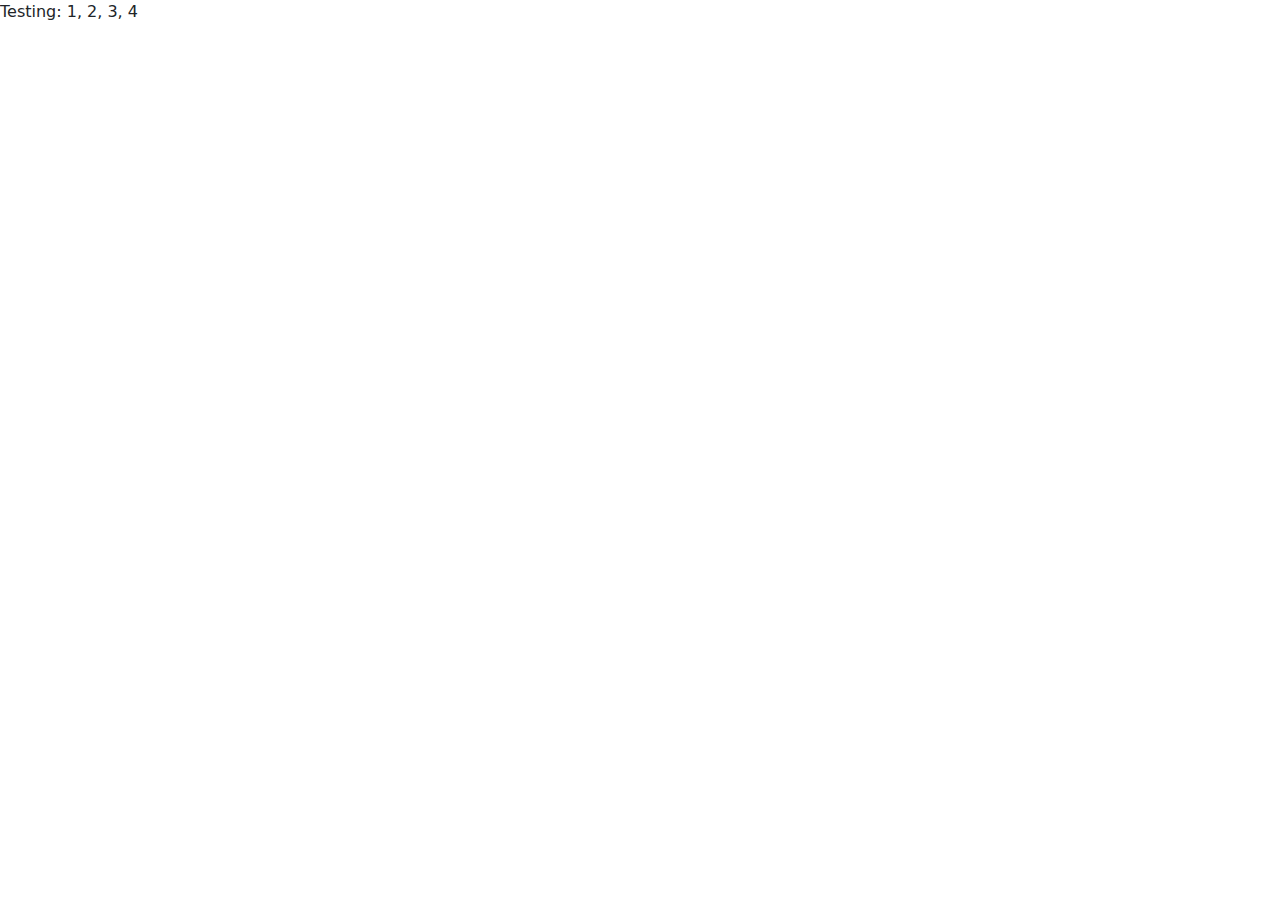
==== docs/index.html @ f737b6c3 "first commit" ====
<!DOCTYPE html>
<html class="no-js" lang="en">
<head>
  <title>Bootstrap 5 Layout</title>
  <meta http-equiv="x-ua-compatible" content="ie=edge">
  <meta name="viewport" content="width=device-width, initial-scale=1.0" />
  <link rel="stylesheet" href="css/styles.css">
</head>

<body>
  <!-- Content starts here -->
  <p>Testing: 1, 2, 3, 4</p>

  <!-- Closing scripts here -->
  <script src="js/bootstrap.bundle.min.js"></script>
</body>
</html>
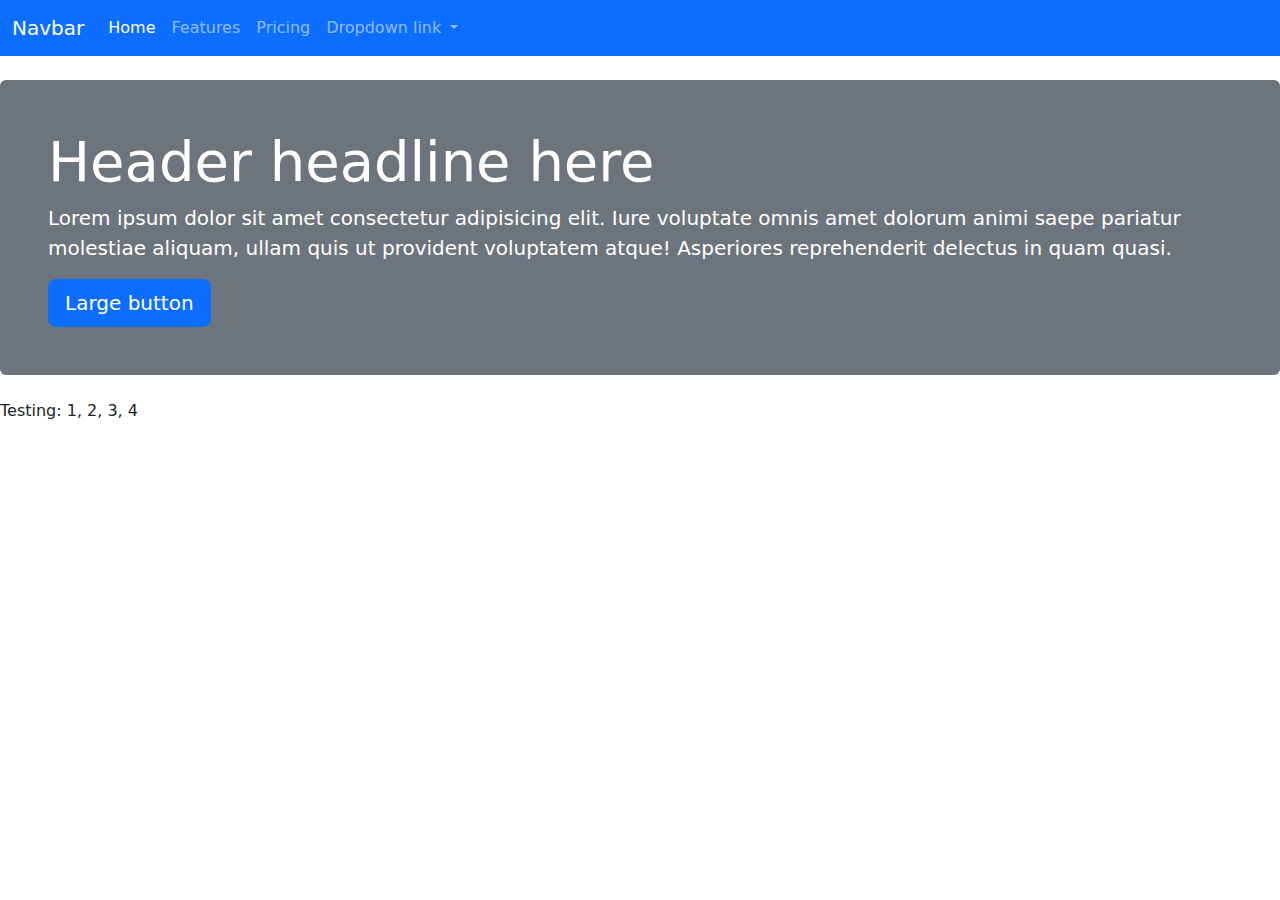
==== commit 50fb1e21: "saving changes" ====
--- a/docs/index.html
+++ b/docs/index.html
@@ -8,6 +8,45 @@
 </head>
 
 <body>
+  <nav class="navbar navbar-expand-lg bg-primary" data-bs-theme="dark">
+    <div class="container-fluid">
+      <a class="navbar-brand" href="#">Navbar</a>
+      <button class="navbar-toggler" type="button" data-bs-toggle="collapse" data-bs-target="#navbarNavDropdown" aria-controls="navbarNavDropdown" aria-expanded="false" aria-label="Toggle navigation">
+        <span class="navbar-toggler-icon"></span>
+      </button>
+      <div class="collapse navbar-collapse" id="navbarNavDropdown">
+        <ul class="navbar-nav">
+          <li class="nav-item">
+            <a class="nav-link active" aria-current="page" href="#">Home</a>
+          </li>
+          <li class="nav-item">
+            <a class="nav-link" href="#">Features</a>
+          </li>
+          <li class="nav-item">
+            <a class="nav-link" href="#">Pricing</a>
+          </li>
+          <li class="nav-item dropdown">
+            <a class="nav-link dropdown-toggle" href="#" role="button" data-bs-toggle="dropdown" aria-expanded="false">
+              Dropdown link
+            </a>
+            <ul class="dropdown-menu">
+              <li><a class="dropdown-item" href="#">Action</a></li>
+              <li><a class="dropdown-item" href="#">Another action</a></li>
+              <li><a class="dropdown-item" href="#">Something else here</a></li>
+            </ul>
+          </li>
+        </ul>
+      </div>
+    </div>
+  </nav>
+
+  <div class="container"></div>
+  <header class="bg-secondary text-white my-4 p-5 rounded">
+    <h1 class="display-4" > Header headline here </h1>
+    <p class="lead"> Lorem ipsum dolor sit amet consectetur adipisicing elit. Iure voluptate omnis amet dolorum animi saepe pariatur molestiae aliquam, ullam quis ut provident voluptatem atque! Asperiores reprehenderit delectus in quam quasi. </p>
+    <button type="button" class="btn btn-primary btn-lg">Large button</button>
+  </header>
+  </div>
   <!-- Content starts here -->
   <p>Testing: 1, 2, 3, 4</p>
 
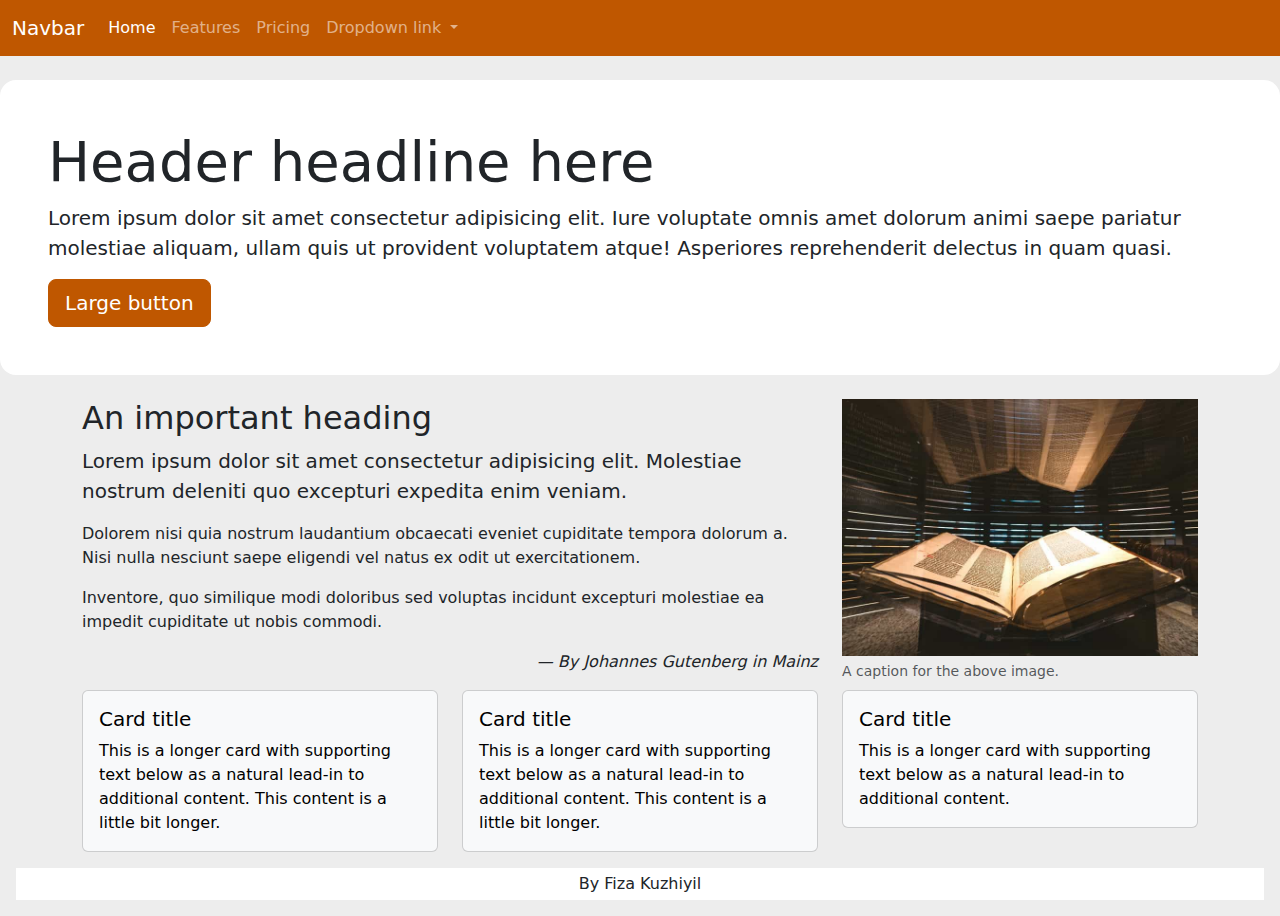
==== commit 04877737: "updating changes" ====
--- a/docs/index.html
+++ b/docs/index.html
@@ -41,15 +41,63 @@
   </nav>
 
   <div class="container"></div>
-  <header class="bg-secondary text-white my-4 p-5 rounded">
+  <header class="bg-white my-4 p-5 rounded-4">
     <h1 class="display-4" > Header headline here </h1>
     <p class="lead"> Lorem ipsum dolor sit amet consectetur adipisicing elit. Iure voluptate omnis amet dolorum animi saepe pariatur molestiae aliquam, ullam quis ut provident voluptatem atque! Asperiores reprehenderit delectus in quam quasi. </p>
     <button type="button" class="btn btn-primary btn-lg">Large button</button>
   </header>
   </div>
   <!-- Content starts here -->
-  <p>Testing: 1, 2, 3, 4</p>
+  <section class="container">
+    <div class="row">
+      <div class="col-md-6 col-lg-8">
+          <h2>An important heading</h2>
+          <p class="lead">Lorem ipsum dolor sit amet consectetur adipisicing elit. Molestiae nostrum deleniti quo excepturi expedita enim veniam.</p>
+          <p>Dolorem nisi quia nostrum laudantium obcaecati eveniet cupiditate tempora dolorum a. Nisi nulla nesciunt saepe eligendi vel natus ex odit ut exercitationem.</p>
+          <p>Inventore, quo similique modi doloribus sed voluptas incidunt excepturi molestiae ea impedit cupiditate ut nobis commodi.</p>
+          <p class="tagline" > — By Johannes Gutenberg in Mainz</p>
+      </div>
+      <div class="col-md-6 col-lg-4">
+        <figure class="figure-img">
+          <img src="img/gutenberg.jpeg" class="figure-img img-fluid" alt="Guetenberg Bible">
+          <figcaption class="figure-caption">A caption for the above image.</figcaption>
+        </figure>
+      </div>
+    </div>
+  </section>
+<div class="container">
+  <div class="row row-cols-1 row-cols-md-3 g-4">
+    <div class="col">
+      <div class="card text-bg-light">
+        <div class="card-body">
+          <h5 class="card-title">Card title</h5>
+          <p class="card-text">This is a longer card with supporting text below as a natural lead-in to additional content. This content is a little bit longer.</p>
+        </div>
+      </div>
+    </div>
+    <div class="col">
+      <div class="card text-bg-light">
+        <div class="card-body">
+          <h5 class="card-title">Card title</h5>
+          <p class="card-text">This is a longer card with supporting text below as a natural lead-in to additional content. This content is a little bit longer.</p>
+        </div>
+      </div>
+    </div>
+    <div class="col">
+      <div class="card text-bg-light">
+        <div class="card-body">
+          <h5 class="card-title">Card title</h5>
+          <p class="card-text">This is a longer card with supporting text below as a natural lead-in to additional content.</p>
+        </div>
+      </div>
+    </div>
+  </div>
+</div>
 
+  <footer>
+    <p class="text-center bg-white m-3 p-1">By Fiza Kuzhiyil</p>
+  </footer>
+  
   <!-- Closing scripts here -->
   <script src="js/bootstrap.bundle.min.js"></script>
 </body>
--- a/docs/css/styles.css
+++ b/docs/css/styles.css
@@ -3,5 +3,5 @@
  * Bootstrap  v5.3.2 (https://getbootstrap.com/)
  * Copyright 2011-2023 The Bootstrap Authors
  * Licensed under MIT (https://github.com/twbs/bootstrap/blob/main/LICENSE)
- */:root,[data-bs-theme=light]{--bs-blue:#0d6efd;--bs-indigo:#6610f2;--bs-purple:#6f42c1;--bs-pink:#d63384;--bs-red:#dc3545;--bs-orange:#fd7e14;--bs-yellow:#ffc107;--bs-green:#198754;--bs-teal:#20c997;--bs-cyan:#0dcaf0;--bs-black:#000;--bs-white:#fff;--bs-gray:#6c757d;--bs-gray-dark:#343a40;--bs-gray-100:#f8f9fa;--bs-gray-200:#e9ecef;--bs-gray-300:#dee2e6;--bs-gray-400:#ced4da;--bs-gray-500:#adb5bd;--bs-gray-600:#6c757d;--bs-gray-700:#495057;--bs-gray-800:#343a40;--bs-gray-900:#212529;--bs-primary:#0d6efd;--bs-secondary:#6c757d;--bs-success:#198754;--bs-info:#0dcaf0;--bs-warning:#ffc107;--bs-danger:#dc3545;--bs-light:#f8f9fa;--bs-dark:#212529;--bs-primary-rgb:13,110,253;--bs-secondary-rgb:108,117,125;--bs-success-rgb:25,135,84;--bs-info-rgb:13,202,240;--bs-warning-rgb:255,193,7;--bs-danger-rgb:220,53,69;--bs-light-rgb:248,249,250;--bs-dark-rgb:33,37,41;--bs-primary-text-emphasis:#052c65;--bs-secondary-text-emphasis:#2b2f32;--bs-success-text-emphasis:#0a3622;--bs-info-text-emphasis:#055160;--bs-warning-text-emphasis:#664d03;--bs-danger-text-emphasis:#58151c;--bs-light-text-emphasis:#495057;--bs-dark-text-emphasis:#495057;--bs-primary-bg-subtle:#cfe2ff;--bs-secondary-bg-subtle:#e2e3e5;--bs-success-bg-subtle:#d1e7dd;--bs-info-bg-subtle:#cff4fc;--bs-warning-bg-subtle:#fff3cd;--bs-danger-bg-subtle:#f8d7da;--bs-light-bg-subtle:#fcfcfd;--bs-dark-bg-subtle:#ced4da;--bs-primary-border-subtle:#9ec5fe;--bs-secondary-border-subtle:#c4c8cb;--bs-success-border-subtle:#a3cfbb;--bs-info-border-subtle:#9eeaf9;--bs-warning-border-subtle:#ffe69c;--bs-danger-border-subtle:#f1aeb5;--bs-light-border-subtle:#e9ecef;--bs-dark-border-subtle:#adb5bd;--bs-white-rgb:255,255,255;--bs-black-rgb:0,0,0;--bs-font-sans-serif:system-ui,-apple-system,"Segoe UI",Roboto,"Helvetica Neue","Noto Sans","Liberation Sans",Arial,sans-serif,"Apple Color Emoji","Segoe UI Emoji","Segoe UI Symbol","Noto Color Emoji";--bs-font-monospace:SFMono-Regular,Menlo,Monaco,Consolas,"Liberation Mono","Courier New",monospace;--bs-gradient:linear-gradient(180deg,hsla(0,0%,100%,.15),hsla(0,0%,100%,0));--bs-body-font-family:var(--bs-font-sans-serif);--bs-body-font-size:1rem;--bs-body-font-weight:400;--bs-body-line-height:1.5;--bs-body-color:#212529;--bs-body-color-rgb:33,37,41;--bs-body-bg:#fff;--bs-body-bg-rgb:255,255,255;--bs-emphasis-color:#000;--bs-emphasis-color-rgb:0,0,0;--bs-secondary-color:rgba(33,37,41,.75);--bs-secondary-color-rgb:33,37,41;--bs-secondary-bg:#e9ecef;--bs-secondary-bg-rgb:233,236,239;--bs-tertiary-color:rgba(33,37,41,.5);--bs-tertiary-color-rgb:33,37,41;--bs-tertiary-bg:#f8f9fa;--bs-tertiary-bg-rgb:248,249,250;--bs-heading-color:inherit;--bs-link-color:#0d6efd;--bs-link-color-rgb:13,110,253;--bs-link-decoration:underline;--bs-link-hover-color:#0a58ca;--bs-link-hover-color-rgb:10,88,202;--bs-code-color:#d63384;--bs-highlight-color:#212529;--bs-highlight-bg:#fff3cd;--bs-border-width:1px;--bs-border-style:solid;--bs-border-color:#dee2e6;--bs-border-color-translucent:rgba(0,0,0,.175);--bs-border-radius:0.375rem;--bs-border-radius-sm:0.25rem;--bs-border-radius-lg:0.5rem;--bs-border-radius-xl:1rem;--bs-border-radius-xxl:2rem;--bs-border-radius-2xl:var(--bs-border-radius-xxl);--bs-border-radius-pill:50rem;--bs-box-shadow:0 0.5rem 1rem rgba(0,0,0,.15);--bs-box-shadow-sm:0 0.125rem 0.25rem rgba(0,0,0,.075);--bs-box-shadow-lg:0 1rem 3rem rgba(0,0,0,.175);--bs-box-shadow-inset:inset 0 1px 2px rgba(0,0,0,.075);--bs-focus-ring-width:0.25rem;--bs-focus-ring-opacity:0.25;--bs-focus-ring-color:rgba(13,110,253,.25);--bs-form-valid-color:#198754;--bs-form-valid-border-color:#198754;--bs-form-invalid-color:#dc3545;--bs-form-invalid-border-color:#dc3545}[data-bs-theme=dark]{--bs-body-color:#dee2e6;--bs-body-color-rgb:222,226,230;--bs-body-bg:#212529;--bs-body-bg-rgb:33,37,41;--bs-emphasis-color:#fff;--bs-emphasis-color-rgb:255,255,255;--bs-secondary-color:rgba(222,226,230,.75);--bs-secondary-color-rgb:222,226,230;--bs-secondary-bg:#343a40;--bs-secondary-bg-rgb:52,58,64;--bs-tertiary-color:rgba(222,226,230,.5);--bs-tertiary-color-rgb:222,226,230;--bs-tertiary-bg:#2b3035;--bs-tertiary-bg-rgb:43,48,53;--bs-primary-text-emphasis:#6ea8fe;--bs-secondary-text-emphasis:#a7acb1;--bs-success-text-emphasis:#75b798;--bs-info-text-emphasis:#6edff6;--bs-warning-text-emphasis:#ffda6a;--bs-danger-text-emphasis:#ea868f;--bs-light-text-emphasis:#f8f9fa;--bs-dark-text-emphasis:#dee2e6;--bs-primary-bg-subtle:#031633;--bs-secondary-bg-subtle:#161719;--bs-success-bg-subtle:#051b11;--bs-info-bg-subtle:#032830;--bs-warning-bg-subtle:#332701;--bs-danger-bg-subtle:#2c0b0e;--bs-light-bg-subtle:#343a40;--bs-dark-bg-subtle:#1a1d20;--bs-primary-border-subtle:#084298;--bs-secondary-border-subtle:#41464b;--bs-success-border-subtle:#0f5132;--bs-info-border-subtle:#087990;--bs-warning-border-subtle:#997404;--bs-danger-border-subtle:#842029;--bs-light-border-subtle:#495057;--bs-dark-border-subtle:#343a40;--bs-heading-color:inherit;--bs-link-color:#6ea8fe;--bs-link-hover-color:#8bb9fe;--bs-link-color-rgb:110,168,254;--bs-link-hover-color-rgb:139,185,254;--bs-code-color:#e685b5;--bs-highlight-color:#dee2e6;--bs-highlight-bg:#664d03;--bs-border-color:#495057;--bs-border-color-translucent:hsla(0,0%,100%,.15);--bs-form-valid-color:#75b798;--bs-form-valid-border-color:#75b798;--bs-form-invalid-color:#ea868f;--bs-form-invalid-border-color:#ea868f;color-scheme:dark}*,:after,:before{box-sizing:border-box}@media (prefers-reduced-motion:no-preference){:root{scroll-behavior:smooth}}body{-webkit-text-size-adjust:100%;-webkit-tap-highlight-color:rgba(0,0,0,0);background-color:var(--bs-body-bg);color:var(--bs-body-color);font-family:var(--bs-body-font-family);font-size:var(--bs-body-font-size);font-weight:var(--bs-body-font-weight);line-height:var(--bs-body-line-height);margin:0;text-align:var(--bs-body-text-align)}hr{border:0;border-top:var(--bs-border-width) solid;color:inherit;margin:1rem 0;opacity:.25}.h1,.h2,.h3,.h4,.h5,.h6,h1,h2,h3,h4,h5,h6{color:var(--bs-heading-color);font-weight:500;line-height:1.2;margin-bottom:.5rem;margin-top:0}.h1,h1{font-size:calc(1.375rem + 1.5vw)}@media (min-width:1200px){.h1,h1{font-size:2.5rem}}.h2,h2{font-size:calc(1.325rem + .9vw)}@media (min-width:1200px){.h2,h2{font-size:2rem}}.h3,h3{font-size:calc(1.3rem + .6vw)}@media (min-width:1200px){.h3,h3{font-size:1.75rem}}.h4,h4{font-size:calc(1.275rem + .3vw)}@media (min-width:1200px){.h4,h4{font-size:1.5rem}}.h5,h5{font-size:1.25rem}.h6,h6{font-size:1rem}p{margin-bottom:1rem;margin-top:0}abbr[title]{cursor:help;-webkit-text-decoration:underline dotted;-moz-text-decoration:underline dotted;text-decoration:underline dotted;-webkit-text-decoration-skip-ink:none;text-decoration-skip-ink:none}address{font-style:normal;line-height:inherit;margin-bottom:1rem}ol,ul{padding-left:2rem}dl,ol,ul{margin-bottom:1rem;margin-top:0}ol ol,ol ul,ul ol,ul ul{margin-bottom:0}dt{font-weight:700}dd{margin-bottom:.5rem;margin-left:0}blockquote{margin:0 0 1rem}b,strong{font-weight:bolder}.small,small{font-size:.875em}.mark,mark{background-color:var(--bs-highlight-bg);color:var(--bs-highlight-color);padding:.1875em}sub,sup{font-size:.75em;line-height:0;position:relative;vertical-align:baseline}sub{bottom:-.25em}sup{top:-.5em}a{color:rgba(var(--bs-link-color-rgb),var(--bs-link-opacity,1));text-decoration:underline}a:hover{--bs-link-color-rgb:var(--bs-link-hover-color-rgb)}a:not([href]):not([class]),a:not([href]):not([class]):hover{color:inherit;text-decoration:none}code,kbd,pre,samp{font-family:var(--bs-font-monospace);font-size:1em}pre{display:block;font-size:.875em;margin-bottom:1rem;margin-top:0;overflow:auto}pre code{color:inherit;font-size:inherit;word-break:normal}code{word-wrap:break-word;color:var(--bs-code-color);font-size:.875em}a>code{color:inherit}kbd{background-color:var(--bs-body-color);border-radius:.25rem;color:var(--bs-body-bg);font-size:.875em;padding:.1875rem .375rem}kbd kbd{font-size:1em;padding:0}figure{margin:0 0 1rem}img,svg{vertical-align:middle}table{border-collapse:collapse;caption-side:bottom}caption{color:var(--bs-secondary-color);padding-bottom:.5rem;padding-top:.5rem;text-align:left}th{text-align:inherit;text-align:-webkit-match-parent}tbody,td,tfoot,th,thead,tr{border:0 solid;border-color:inherit}label{display:inline-block}button{border-radius:0}button:focus:not(:focus-visible){outline:0}button,input,optgroup,select,textarea{font-family:inherit;font-size:inherit;line-height:inherit;margin:0}button,select{text-transform:none}[role=button]{cursor:pointer}select{word-wrap:normal}select:disabled{opacity:1}[list]:not([type=date]):not([type=datetime-local]):not([type=month]):not([type=week]):not([type=time])::-webkit-calendar-picker-indicator{display:none!important}[type=button],[type=reset],[type=submit],button{-webkit-appearance:button}[type=button]:not(:disabled),[type=reset]:not(:disabled),[type=submit]:not(:disabled),button:not(:disabled){cursor:pointer}::-moz-focus-inner{border-style:none;padding:0}textarea{resize:vertical}fieldset{border:0;margin:0;min-width:0;padding:0}legend{float:left;font-size:calc(1.275rem + .3vw);line-height:inherit;margin-bottom:.5rem;padding:0;width:100%}@media (min-width:1200px){legend{font-size:1.5rem}}legend+*{clear:left}::-webkit-datetime-edit-day-field,::-webkit-datetime-edit-fields-wrapper,::-webkit-datetime-edit-hour-field,::-webkit-datetime-edit-minute,::-webkit-datetime-edit-month-field,::-webkit-datetime-edit-text,::-webkit-datetime-edit-year-field{padding:0}::-webkit-inner-spin-button{height:auto}[type=search]{-webkit-appearance:textfield;outline-offset:-2px}::-webkit-search-decoration{-webkit-appearance:none}::-webkit-color-swatch-wrapper{padding:0}::-webkit-file-upload-button{-webkit-appearance:button;font:inherit}::file-selector-button{-webkit-appearance:button;font:inherit}output{display:inline-block}iframe{border:0}summary{cursor:pointer;display:list-item}progress{vertical-align:baseline}[hidden]{display:none!important}.lead{font-size:1.25rem;font-weight:300}.display-1{font-size:calc(1.625rem + 4.5vw);font-weight:300;line-height:1.2}@media (min-width:1200px){.display-1{font-size:5rem}}.display-2{font-size:calc(1.575rem + 3.9vw);font-weight:300;line-height:1.2}@media (min-width:1200px){.display-2{font-size:4.5rem}}.display-3{font-size:calc(1.525rem + 3.3vw);font-weight:300;line-height:1.2}@media (min-width:1200px){.display-3{font-size:4rem}}.display-4{font-size:calc(1.475rem + 2.7vw);font-weight:300;line-height:1.2}@media (min-width:1200px){.display-4{font-size:3.5rem}}.display-5{font-size:calc(1.425rem + 2.1vw);font-weight:300;line-height:1.2}@media (min-width:1200px){.display-5{font-size:3rem}}.display-6{font-size:calc(1.375rem + 1.5vw);font-weight:300;line-height:1.2}@media (min-width:1200px){.display-6{font-size:2.5rem}}.list-inline,.list-unstyled{list-style:none;padding-left:0}.list-inline-item{display:inline-block}.list-inline-item:not(:last-child){margin-right:.5rem}.initialism{font-size:.875em;text-transform:uppercase}.blockquote{font-size:1.25rem;margin-bottom:1rem}.blockquote>:last-child{margin-bottom:0}.blockquote-footer{color:#6c757d;font-size:.875em;margin-bottom:1rem;margin-top:-1rem}.blockquote-footer:before{content:"— "}.img-fluid,.img-thumbnail{height:auto;max-width:100%}.img-thumbnail{background-color:var(--bs-body-bg);border:var(--bs-border-width) solid var(--bs-border-color);border-radius:var(--bs-border-radius);padding:.25rem}.figure{display:inline-block}.figure-img{line-height:1;margin-bottom:.5rem}.figure-caption{color:var(--bs-secondary-color);font-size:.875em}.container,.container-fluid,.container-lg,.container-md,.container-sm,.container-xl,.container-xxl{--bs-gutter-x:1.5rem;--bs-gutter-y:0;margin-left:auto;margin-right:auto;padding-left:calc(var(--bs-gutter-x)*.5);padding-right:calc(var(--bs-gutter-x)*.5);width:100%}@media (min-width:576px){.container,.container-sm{max-width:540px}}@media (min-width:768px){.container,.container-md,.container-sm{max-width:720px}}@media (min-width:992px){.container,.container-lg,.container-md,.container-sm{max-width:960px}}@media (min-width:1200px){.container,.container-lg,.container-md,.container-sm,.container-xl{max-width:1140px}}@media (min-width:1400px){.container,.container-lg,.container-md,.container-sm,.container-xl,.container-xxl{max-width:1320px}}:root{--bs-breakpoint-xs:0;--bs-breakpoint-sm:576px;--bs-breakpoint-md:768px;--bs-breakpoint-lg:992px;--bs-breakpoint-xl:1200px;--bs-breakpoint-xxl:1400px}.row{--bs-gutter-x:1.5rem;--bs-gutter-y:0;display:-webkit-flex;display:-ms-flexbox;display:flex;-webkit-flex-wrap:wrap;-ms-flex-wrap:wrap;flex-wrap:wrap;margin-left:calc(var(--bs-gutter-x)*-.5);margin-right:calc(var(--bs-gutter-x)*-.5);margin-top:calc(var(--bs-gutter-y)*-1)}.row>*{-ms-flex-negative:0;-webkit-flex-shrink:0;flex-shrink:0;margin-top:var(--bs-gutter-y);max-width:100%;padding-left:calc(var(--bs-gutter-x)*.5);padding-right:calc(var(--bs-gutter-x)*.5);width:100%}.col{-webkit-flex:1 0 0%;-ms-flex:1 0 0%;flex:1 0 0%}.row-cols-auto>*{width:auto}.row-cols-1>*,.row-cols-auto>*{-webkit-flex:0 0 auto;-ms-flex:0 0 auto;flex:0 0 auto}.row-cols-1>*{width:100%}.row-cols-2>*{width:50%}.row-cols-2>*,.row-cols-3>*{-webkit-flex:0 0 auto;-ms-flex:0 0 auto;flex:0 0 auto}.row-cols-3>*{width:33.33333333%}.row-cols-4>*{width:25%}.row-cols-4>*,.row-cols-5>*{-webkit-flex:0 0 auto;-ms-flex:0 0 auto;flex:0 0 auto}.row-cols-5>*{width:20%}.row-cols-6>*{width:16.66666667%}.col-auto,.row-cols-6>*{-webkit-flex:0 0 auto;-ms-flex:0 0 auto;flex:0 0 auto}.col-auto{width:auto}.col-1{width:8.33333333%}.col-1,.col-2{-webkit-flex:0 0 auto;-ms-flex:0 0 auto;flex:0 0 auto}.col-2{width:16.66666667%}.col-3{width:25%}.col-3,.col-4{-webkit-flex:0 0 auto;-ms-flex:0 0 auto;flex:0 0 auto}.col-4{width:33.33333333%}.col-5{width:41.66666667%}.col-5,.col-6{-webkit-flex:0 0 auto;-ms-flex:0 0 auto;flex:0 0 auto}.col-6{width:50%}.col-7{width:58.33333333%}.col-7,.col-8{-webkit-flex:0 0 auto;-ms-flex:0 0 auto;flex:0 0 auto}.col-8{width:66.66666667%}.col-9{width:75%}.col-10,.col-9{-webkit-flex:0 0 auto;-ms-flex:0 0 auto;flex:0 0 auto}.col-10{width:83.33333333%}.col-11{width:91.66666667%}.col-11,.col-12{-webkit-flex:0 0 auto;-ms-flex:0 0 auto;flex:0 0 auto}.col-12{width:100%}.offset-1{margin-left:8.33333333%}.offset-2{margin-left:16.66666667%}.offset-3{margin-left:25%}.offset-4{margin-left:33.33333333%}.offset-5{margin-left:41.66666667%}.offset-6{margin-left:50%}.offset-7{margin-left:58.33333333%}.offset-8{margin-left:66.66666667%}.offset-9{margin-left:75%}.offset-10{margin-left:83.33333333%}.offset-11{margin-left:91.66666667%}.g-0,.gx-0{--bs-gutter-x:0}.g-0,.gy-0{--bs-gutter-y:0}.g-1,.gx-1{--bs-gutter-x:0.25rem}.g-1,.gy-1{--bs-gutter-y:0.25rem}.g-2,.gx-2{--bs-gutter-x:0.5rem}.g-2,.gy-2{--bs-gutter-y:0.5rem}.g-3,.gx-3{--bs-gutter-x:1rem}.g-3,.gy-3{--bs-gutter-y:1rem}.g-4,.gx-4{--bs-gutter-x:1.5rem}.g-4,.gy-4{--bs-gutter-y:1.5rem}.g-5,.gx-5{--bs-gutter-x:3rem}.g-5,.gy-5{--bs-gutter-y:3rem}@media (min-width:576px){.col-sm{-webkit-flex:1 0 0%;-ms-flex:1 0 0%;flex:1 0 0%}.row-cols-sm-auto>*{width:auto}.row-cols-sm-1>*,.row-cols-sm-auto>*{-webkit-flex:0 0 auto;-ms-flex:0 0 auto;flex:0 0 auto}.row-cols-sm-1>*{width:100%}.row-cols-sm-2>*{width:50%}.row-cols-sm-2>*,.row-cols-sm-3>*{-webkit-flex:0 0 auto;-ms-flex:0 0 auto;flex:0 0 auto}.row-cols-sm-3>*{width:33.33333333%}.row-cols-sm-4>*{width:25%}.row-cols-sm-4>*,.row-cols-sm-5>*{-webkit-flex:0 0 auto;-ms-flex:0 0 auto;flex:0 0 auto}.row-cols-sm-5>*{width:20%}.row-cols-sm-6>*{width:16.66666667%}.col-sm-auto,.row-cols-sm-6>*{-webkit-flex:0 0 auto;-ms-flex:0 0 auto;flex:0 0 auto}.col-sm-auto{width:auto}.col-sm-1{width:8.33333333%}.col-sm-1,.col-sm-2{-webkit-flex:0 0 auto;-ms-flex:0 0 auto;flex:0 0 auto}.col-sm-2{width:16.66666667%}.col-sm-3{width:25%}.col-sm-3,.col-sm-4{-webkit-flex:0 0 auto;-ms-flex:0 0 auto;flex:0 0 auto}.col-sm-4{width:33.33333333%}.col-sm-5{width:41.66666667%}.col-sm-5,.col-sm-6{-webkit-flex:0 0 auto;-ms-flex:0 0 auto;flex:0 0 auto}.col-sm-6{width:50%}.col-sm-7{width:58.33333333%}.col-sm-7,.col-sm-8{-webkit-flex:0 0 auto;-ms-flex:0 0 auto;flex:0 0 auto}.col-sm-8{width:66.66666667%}.col-sm-9{width:75%}.col-sm-10,.col-sm-9{-webkit-flex:0 0 auto;-ms-flex:0 0 auto;flex:0 0 auto}.col-sm-10{width:83.33333333%}.col-sm-11{width:91.66666667%}.col-sm-11,.col-sm-12{-webkit-flex:0 0 auto;-ms-flex:0 0 auto;flex:0 0 auto}.col-sm-12{width:100%}.offset-sm-0{margin-left:0}.offset-sm-1{margin-left:8.33333333%}.offset-sm-2{margin-left:16.66666667%}.offset-sm-3{margin-left:25%}.offset-sm-4{margin-left:33.33333333%}.offset-sm-5{margin-left:41.66666667%}.offset-sm-6{margin-left:50%}.offset-sm-7{margin-left:58.33333333%}.offset-sm-8{margin-left:66.66666667%}.offset-sm-9{margin-left:75%}.offset-sm-10{margin-left:83.33333333%}.offset-sm-11{margin-left:91.66666667%}.g-sm-0,.gx-sm-0{--bs-gutter-x:0}.g-sm-0,.gy-sm-0{--bs-gutter-y:0}.g-sm-1,.gx-sm-1{--bs-gutter-x:0.25rem}.g-sm-1,.gy-sm-1{--bs-gutter-y:0.25rem}.g-sm-2,.gx-sm-2{--bs-gutter-x:0.5rem}.g-sm-2,.gy-sm-2{--bs-gutter-y:0.5rem}.g-sm-3,.gx-sm-3{--bs-gutter-x:1rem}.g-sm-3,.gy-sm-3{--bs-gutter-y:1rem}.g-sm-4,.gx-sm-4{--bs-gutter-x:1.5rem}.g-sm-4,.gy-sm-4{--bs-gutter-y:1.5rem}.g-sm-5,.gx-sm-5{--bs-gutter-x:3rem}.g-sm-5,.gy-sm-5{--bs-gutter-y:3rem}}@media (min-width:768px){.col-md{-webkit-flex:1 0 0%;-ms-flex:1 0 0%;flex:1 0 0%}.row-cols-md-auto>*{width:auto}.row-cols-md-1>*,.row-cols-md-auto>*{-webkit-flex:0 0 auto;-ms-flex:0 0 auto;flex:0 0 auto}.row-cols-md-1>*{width:100%}.row-cols-md-2>*{width:50%}.row-cols-md-2>*,.row-cols-md-3>*{-webkit-flex:0 0 auto;-ms-flex:0 0 auto;flex:0 0 auto}.row-cols-md-3>*{width:33.33333333%}.row-cols-md-4>*{width:25%}.row-cols-md-4>*,.row-cols-md-5>*{-webkit-flex:0 0 auto;-ms-flex:0 0 auto;flex:0 0 auto}.row-cols-md-5>*{width:20%}.row-cols-md-6>*{width:16.66666667%}.col-md-auto,.row-cols-md-6>*{-webkit-flex:0 0 auto;-ms-flex:0 0 auto;flex:0 0 auto}.col-md-auto{width:auto}.col-md-1{width:8.33333333%}.col-md-1,.col-md-2{-webkit-flex:0 0 auto;-ms-flex:0 0 auto;flex:0 0 auto}.col-md-2{width:16.66666667%}.col-md-3{width:25%}.col-md-3,.col-md-4{-webkit-flex:0 0 auto;-ms-flex:0 0 auto;flex:0 0 auto}.col-md-4{width:33.33333333%}.col-md-5{width:41.66666667%}.col-md-5,.col-md-6{-webkit-flex:0 0 auto;-ms-flex:0 0 auto;flex:0 0 auto}.col-md-6{width:50%}.col-md-7{width:58.33333333%}.col-md-7,.col-md-8{-webkit-flex:0 0 auto;-ms-flex:0 0 auto;flex:0 0 auto}.col-md-8{width:66.66666667%}.col-md-9{width:75%}.col-md-10,.col-md-9{-webkit-flex:0 0 auto;-ms-flex:0 0 auto;flex:0 0 auto}.col-md-10{width:83.33333333%}.col-md-11{width:91.66666667%}.col-md-11,.col-md-12{-webkit-flex:0 0 auto;-ms-flex:0 0 auto;flex:0 0 auto}.col-md-12{width:100%}.offset-md-0{margin-left:0}.offset-md-1{margin-left:8.33333333%}.offset-md-2{margin-left:16.66666667%}.offset-md-3{margin-left:25%}.offset-md-4{margin-left:33.33333333%}.offset-md-5{margin-left:41.66666667%}.offset-md-6{margin-left:50%}.offset-md-7{margin-left:58.33333333%}.offset-md-8{margin-left:66.66666667%}.offset-md-9{margin-left:75%}.offset-md-10{margin-left:83.33333333%}.offset-md-11{margin-left:91.66666667%}.g-md-0,.gx-md-0{--bs-gutter-x:0}.g-md-0,.gy-md-0{--bs-gutter-y:0}.g-md-1,.gx-md-1{--bs-gutter-x:0.25rem}.g-md-1,.gy-md-1{--bs-gutter-y:0.25rem}.g-md-2,.gx-md-2{--bs-gutter-x:0.5rem}.g-md-2,.gy-md-2{--bs-gutter-y:0.5rem}.g-md-3,.gx-md-3{--bs-gutter-x:1rem}.g-md-3,.gy-md-3{--bs-gutter-y:1rem}.g-md-4,.gx-md-4{--bs-gutter-x:1.5rem}.g-md-4,.gy-md-4{--bs-gutter-y:1.5rem}.g-md-5,.gx-md-5{--bs-gutter-x:3rem}.g-md-5,.gy-md-5{--bs-gutter-y:3rem}}@media (min-width:992px){.col-lg{-webkit-flex:1 0 0%;-ms-flex:1 0 0%;flex:1 0 0%}.row-cols-lg-auto>*{width:auto}.row-cols-lg-1>*,.row-cols-lg-auto>*{-webkit-flex:0 0 auto;-ms-flex:0 0 auto;flex:0 0 auto}.row-cols-lg-1>*{width:100%}.row-cols-lg-2>*{width:50%}.row-cols-lg-2>*,.row-cols-lg-3>*{-webkit-flex:0 0 auto;-ms-flex:0 0 auto;flex:0 0 auto}.row-cols-lg-3>*{width:33.33333333%}.row-cols-lg-4>*{width:25%}.row-cols-lg-4>*,.row-cols-lg-5>*{-webkit-flex:0 0 auto;-ms-flex:0 0 auto;flex:0 0 auto}.row-cols-lg-5>*{width:20%}.row-cols-lg-6>*{width:16.66666667%}.col-lg-auto,.row-cols-lg-6>*{-webkit-flex:0 0 auto;-ms-flex:0 0 auto;flex:0 0 auto}.col-lg-auto{width:auto}.col-lg-1{width:8.33333333%}.col-lg-1,.col-lg-2{-webkit-flex:0 0 auto;-ms-flex:0 0 auto;flex:0 0 auto}.col-lg-2{width:16.66666667%}.col-lg-3{width:25%}.col-lg-3,.col-lg-4{-webkit-flex:0 0 auto;-ms-flex:0 0 auto;flex:0 0 auto}.col-lg-4{width:33.33333333%}.col-lg-5{width:41.66666667%}.col-lg-5,.col-lg-6{-webkit-flex:0 0 auto;-ms-flex:0 0 auto;flex:0 0 auto}.col-lg-6{width:50%}.col-lg-7{width:58.33333333%}.col-lg-7,.col-lg-8{-webkit-flex:0 0 auto;-ms-flex:0 0 auto;flex:0 0 auto}.col-lg-8{width:66.66666667%}.col-lg-9{width:75%}.col-lg-10,.col-lg-9{-webkit-flex:0 0 auto;-ms-flex:0 0 auto;flex:0 0 auto}.col-lg-10{width:83.33333333%}.col-lg-11{width:91.66666667%}.col-lg-11,.col-lg-12{-webkit-flex:0 0 auto;-ms-flex:0 0 auto;flex:0 0 auto}.col-lg-12{width:100%}.offset-lg-0{margin-left:0}.offset-lg-1{margin-left:8.33333333%}.offset-lg-2{margin-left:16.66666667%}.offset-lg-3{margin-left:25%}.offset-lg-4{margin-left:33.33333333%}.offset-lg-5{margin-left:41.66666667%}.offset-lg-6{margin-left:50%}.offset-lg-7{margin-left:58.33333333%}.offset-lg-8{margin-left:66.66666667%}.offset-lg-9{margin-left:75%}.offset-lg-10{margin-left:83.33333333%}.offset-lg-11{margin-left:91.66666667%}.g-lg-0,.gx-lg-0{--bs-gutter-x:0}.g-lg-0,.gy-lg-0{--bs-gutter-y:0}.g-lg-1,.gx-lg-1{--bs-gutter-x:0.25rem}.g-lg-1,.gy-lg-1{--bs-gutter-y:0.25rem}.g-lg-2,.gx-lg-2{--bs-gutter-x:0.5rem}.g-lg-2,.gy-lg-2{--bs-gutter-y:0.5rem}.g-lg-3,.gx-lg-3{--bs-gutter-x:1rem}.g-lg-3,.gy-lg-3{--bs-gutter-y:1rem}.g-lg-4,.gx-lg-4{--bs-gutter-x:1.5rem}.g-lg-4,.gy-lg-4{--bs-gutter-y:1.5rem}.g-lg-5,.gx-lg-5{--bs-gutter-x:3rem}.g-lg-5,.gy-lg-5{--bs-gutter-y:3rem}}@media (min-width:1200px){.col-xl{-webkit-flex:1 0 0%;-ms-flex:1 0 0%;flex:1 0 0%}.row-cols-xl-auto>*{width:auto}.row-cols-xl-1>*,.row-cols-xl-auto>*{-webkit-flex:0 0 auto;-ms-flex:0 0 auto;flex:0 0 auto}.row-cols-xl-1>*{width:100%}.row-cols-xl-2>*{width:50%}.row-cols-xl-2>*,.row-cols-xl-3>*{-webkit-flex:0 0 auto;-ms-flex:0 0 auto;flex:0 0 auto}.row-cols-xl-3>*{width:33.33333333%}.row-cols-xl-4>*{width:25%}.row-cols-xl-4>*,.row-cols-xl-5>*{-webkit-flex:0 0 auto;-ms-flex:0 0 auto;flex:0 0 auto}.row-cols-xl-5>*{width:20%}.row-cols-xl-6>*{width:16.66666667%}.col-xl-auto,.row-cols-xl-6>*{-webkit-flex:0 0 auto;-ms-flex:0 0 auto;flex:0 0 auto}.col-xl-auto{width:auto}.col-xl-1{width:8.33333333%}.col-xl-1,.col-xl-2{-webkit-flex:0 0 auto;-ms-flex:0 0 auto;flex:0 0 auto}.col-xl-2{width:16.66666667%}.col-xl-3{width:25%}.col-xl-3,.col-xl-4{-webkit-flex:0 0 auto;-ms-flex:0 0 auto;flex:0 0 auto}.col-xl-4{width:33.33333333%}.col-xl-5{width:41.66666667%}.col-xl-5,.col-xl-6{-webkit-flex:0 0 auto;-ms-flex:0 0 auto;flex:0 0 auto}.col-xl-6{width:50%}.col-xl-7{width:58.33333333%}.col-xl-7,.col-xl-8{-webkit-flex:0 0 auto;-ms-flex:0 0 auto;flex:0 0 auto}.col-xl-8{width:66.66666667%}.col-xl-9{width:75%}.col-xl-10,.col-xl-9{-webkit-flex:0 0 auto;-ms-flex:0 0 auto;flex:0 0 auto}.col-xl-10{width:83.33333333%}.col-xl-11{width:91.66666667%}.col-xl-11,.col-xl-12{-webkit-flex:0 0 auto;-ms-flex:0 0 auto;flex:0 0 auto}.col-xl-12{width:100%}.offset-xl-0{margin-left:0}.offset-xl-1{margin-left:8.33333333%}.offset-xl-2{margin-left:16.66666667%}.offset-xl-3{margin-left:25%}.offset-xl-4{margin-left:33.33333333%}.offset-xl-5{margin-left:41.66666667%}.offset-xl-6{margin-left:50%}.offset-xl-7{margin-left:58.33333333%}.offset-xl-8{margin-left:66.66666667%}.offset-xl-9{margin-left:75%}.offset-xl-10{margin-left:83.33333333%}.offset-xl-11{margin-left:91.66666667%}.g-xl-0,.gx-xl-0{--bs-gutter-x:0}.g-xl-0,.gy-xl-0{--bs-gutter-y:0}.g-xl-1,.gx-xl-1{--bs-gutter-x:0.25rem}.g-xl-1,.gy-xl-1{--bs-gutter-y:0.25rem}.g-xl-2,.gx-xl-2{--bs-gutter-x:0.5rem}.g-xl-2,.gy-xl-2{--bs-gutter-y:0.5rem}.g-xl-3,.gx-xl-3{--bs-gutter-x:1rem}.g-xl-3,.gy-xl-3{--bs-gutter-y:1rem}.g-xl-4,.gx-xl-4{--bs-gutter-x:1.5rem}.g-xl-4,.gy-xl-4{--bs-gutter-y:1.5rem}.g-xl-5,.gx-xl-5{--bs-gutter-x:3rem}.g-xl-5,.gy-xl-5{--bs-gutter-y:3rem}}@media (min-width:1400px){.col-xxl{-webkit-flex:1 0 0%;-ms-flex:1 0 0%;flex:1 0 0%}.row-cols-xxl-auto>*{width:auto}.row-cols-xxl-1>*,.row-cols-xxl-auto>*{-webkit-flex:0 0 auto;-ms-flex:0 0 auto;flex:0 0 auto}.row-cols-xxl-1>*{width:100%}.row-cols-xxl-2>*{width:50%}.row-cols-xxl-2>*,.row-cols-xxl-3>*{-webkit-flex:0 0 auto;-ms-flex:0 0 auto;flex:0 0 auto}.row-cols-xxl-3>*{width:33.33333333%}.row-cols-xxl-4>*{width:25%}.row-cols-xxl-4>*,.row-cols-xxl-5>*{-webkit-flex:0 0 auto;-ms-flex:0 0 auto;flex:0 0 auto}.row-cols-xxl-5>*{width:20%}.row-cols-xxl-6>*{width:16.66666667%}.col-xxl-auto,.row-cols-xxl-6>*{-webkit-flex:0 0 auto;-ms-flex:0 0 auto;flex:0 0 auto}.col-xxl-auto{width:auto}.col-xxl-1{width:8.33333333%}.col-xxl-1,.col-xxl-2{-webkit-flex:0 0 auto;-ms-flex:0 0 auto;flex:0 0 auto}.col-xxl-2{width:16.66666667%}.col-xxl-3{width:25%}.col-xxl-3,.col-xxl-4{-webkit-flex:0 0 auto;-ms-flex:0 0 auto;flex:0 0 auto}.col-xxl-4{width:33.33333333%}.col-xxl-5{width:41.66666667%}.col-xxl-5,.col-xxl-6{-webkit-flex:0 0 auto;-ms-flex:0 0 auto;flex:0 0 auto}.col-xxl-6{width:50%}.col-xxl-7{width:58.33333333%}.col-xxl-7,.col-xxl-8{-webkit-flex:0 0 auto;-ms-flex:0 0 auto;flex:0 0 auto}.col-xxl-8{width:66.66666667%}.col-xxl-9{width:75%}.col-xxl-10,.col-xxl-9{-webkit-flex:0 0 auto;-ms-flex:0 0 auto;flex:0 0 auto}.col-xxl-10{width:83.33333333%}.col-xxl-11{width:91.66666667%}.col-xxl-11,.col-xxl-12{-webkit-flex:0 0 auto;-ms-flex:0 0 auto;flex:0 0 auto}.col-xxl-12{width:100%}.offset-xxl-0{margin-left:0}.offset-xxl-1{margin-left:8.33333333%}.offset-xxl-2{margin-left:16.66666667%}.offset-xxl-3{margin-left:25%}.offset-xxl-4{margin-left:33.33333333%}.offset-xxl-5{margin-left:41.66666667%}.offset-xxl-6{margin-left:50%}.offset-xxl-7{margin-left:58.33333333%}.offset-xxl-8{margin-left:66.66666667%}.offset-xxl-9{margin-left:75%}.offset-xxl-10{margin-left:83.33333333%}.offset-xxl-11{margin-left:91.66666667%}.g-xxl-0,.gx-xxl-0{--bs-gutter-x:0}.g-xxl-0,.gy-xxl-0{--bs-gutter-y:0}.g-xxl-1,.gx-xxl-1{--bs-gutter-x:0.25rem}.g-xxl-1,.gy-xxl-1{--bs-gutter-y:0.25rem}.g-xxl-2,.gx-xxl-2{--bs-gutter-x:0.5rem}.g-xxl-2,.gy-xxl-2{--bs-gutter-y:0.5rem}.g-xxl-3,.gx-xxl-3{--bs-gutter-x:1rem}.g-xxl-3,.gy-xxl-3{--bs-gutter-y:1rem}.g-xxl-4,.gx-xxl-4{--bs-gutter-x:1.5rem}.g-xxl-4,.gy-xxl-4{--bs-gutter-y:1.5rem}.g-xxl-5,.gx-xxl-5{--bs-gutter-x:3rem}.g-xxl-5,.gy-xxl-5{--bs-gutter-y:3rem}}.table{--bs-table-color-type:initial;--bs-table-bg-type:initial;--bs-table-color-state:initial;--bs-table-bg-state:initial;--bs-table-color:var(--bs-emphasis-color);--bs-table-bg:var(--bs-body-bg);--bs-table-border-color:var(--bs-border-color);--bs-table-accent-bg:transparent;--bs-table-striped-color:var(--bs-emphasis-color);--bs-table-striped-bg:rgba(var(--bs-emphasis-color-rgb),0.05);--bs-table-active-color:var(--bs-emphasis-color);--bs-table-active-bg:rgba(var(--bs-emphasis-color-rgb),0.1);--bs-table-hover-color:var(--bs-emphasis-color);--bs-table-hover-bg:rgba(var(--bs-emphasis-color-rgb),0.075);border-color:var(--bs-table-border-color);margin-bottom:1rem;vertical-align:top;width:100%}.table>:not(caption)>*>*{background-color:var(--bs-table-bg);border-bottom-width:var(--bs-border-width);box-shadow:inset 0 0 0 9999px var(--bs-table-bg-state,var(--bs-table-bg-type,var(--bs-table-accent-bg)));color:var(--bs-table-color-state,var(--bs-table-color-type,var(--bs-table-color)));padding:.5rem}.table>tbody{vertical-align:inherit}.table>thead{vertical-align:bottom}.table-group-divider{border-top:calc(var(--bs-border-width)*2) solid}.caption-top{caption-side:top}.table-sm>:not(caption)>*>*{padding:.25rem}.table-bordered>:not(caption)>*{border-width:var(--bs-border-width) 0}.table-bordered>:not(caption)>*>*{border-width:0 var(--bs-border-width)}.table-borderless>:not(caption)>*>*{border-bottom-width:0}.table-borderless>:not(:first-child){border-top-width:0}.table-striped-columns>:not(caption)>tr>:nth-child(2n),.table-striped>tbody>tr:nth-of-type(odd)>*{--bs-table-color-type:var(--bs-table-striped-color);--bs-table-bg-type:var(--bs-table-striped-bg)}.table-active{--bs-table-color-state:var(--bs-table-active-color);--bs-table-bg-state:var(--bs-table-active-bg)}.table-hover>tbody>tr:hover>*{--bs-table-color-state:var(--bs-table-hover-color);--bs-table-bg-state:var(--bs-table-hover-bg)}.table-primary{--bs-table-color:#000;--bs-table-bg:#cfe2ff;--bs-table-border-color:#a6b5cc;--bs-table-striped-bg:#c5d7f2;--bs-table-striped-color:#000;--bs-table-active-bg:#bacbe6;--bs-table-active-color:#000;--bs-table-hover-bg:#bfd1ec;--bs-table-hover-color:#000}.table-primary,.table-secondary{border-color:var(--bs-table-border-color);color:var(--bs-table-color)}.table-secondary{--bs-table-color:#000;--bs-table-bg:#e2e3e5;--bs-table-border-color:#b5b6b7;--bs-table-striped-bg:#d7d8da;--bs-table-striped-color:#000;--bs-table-active-bg:#cbccce;--bs-table-active-color:#000;--bs-table-hover-bg:#d1d2d4;--bs-table-hover-color:#000}.table-success{--bs-table-color:#000;--bs-table-bg:#d1e7dd;--bs-table-border-color:#a7b9b1;--bs-table-striped-bg:#c7dbd2;--bs-table-striped-color:#000;--bs-table-active-bg:#bcd0c7;--bs-table-active-color:#000;--bs-table-hover-bg:#c1d6cc;--bs-table-hover-color:#000}.table-info,.table-success{border-color:var(--bs-table-border-color);color:var(--bs-table-color)}.table-info{--bs-table-color:#000;--bs-table-bg:#cff4fc;--bs-table-border-color:#a6c3ca;--bs-table-striped-bg:#c5e8ef;--bs-table-striped-color:#000;--bs-table-active-bg:#badce3;--bs-table-active-color:#000;--bs-table-hover-bg:#bfe2e9;--bs-table-hover-color:#000}.table-warning{--bs-table-color:#000;--bs-table-bg:#fff3cd;--bs-table-border-color:#ccc2a4;--bs-table-striped-bg:#f2e7c3;--bs-table-striped-color:#000;--bs-table-active-bg:#e6dbb9;--bs-table-active-color:#000;--bs-table-hover-bg:#ece1be;--bs-table-hover-color:#000}.table-danger,.table-warning{border-color:var(--bs-table-border-color);color:var(--bs-table-color)}.table-danger{--bs-table-color:#000;--bs-table-bg:#f8d7da;--bs-table-border-color:#c6acae;--bs-table-striped-bg:#eccccf;--bs-table-striped-color:#000;--bs-table-active-bg:#dfc2c4;--bs-table-active-color:#000;--bs-table-hover-bg:#e5c7ca;--bs-table-hover-color:#000}.table-light{--bs-table-color:#000;--bs-table-bg:#f8f9fa;--bs-table-border-color:#c6c7c8;--bs-table-striped-bg:#ecedee;--bs-table-striped-color:#000;--bs-table-active-bg:#dfe0e1;--bs-table-active-color:#000;--bs-table-hover-bg:#e5e6e7;--bs-table-hover-color:#000}.table-dark,.table-light{border-color:var(--bs-table-border-color);color:var(--bs-table-color)}.table-dark{--bs-table-color:#fff;--bs-table-bg:#212529;--bs-table-border-color:#4d5154;--bs-table-striped-bg:#2c3034;--bs-table-striped-color:#fff;--bs-table-active-bg:#373b3e;--bs-table-active-color:#fff;--bs-table-hover-bg:#323539;--bs-table-hover-color:#fff}.table-responsive{-webkit-overflow-scrolling:touch;overflow-x:auto}@media (max-width:575.98px){.table-responsive-sm{-webkit-overflow-scrolling:touch;overflow-x:auto}}@media (max-width:767.98px){.table-responsive-md{-webkit-overflow-scrolling:touch;overflow-x:auto}}@media (max-width:991.98px){.table-responsive-lg{-webkit-overflow-scrolling:touch;overflow-x:auto}}@media (max-width:1199.98px){.table-responsive-xl{-webkit-overflow-scrolling:touch;overflow-x:auto}}@media (max-width:1399.98px){.table-responsive-xxl{-webkit-overflow-scrolling:touch;overflow-x:auto}}.form-label{margin-bottom:.5rem}.col-form-label{font-size:inherit;line-height:1.5;margin-bottom:0;padding-bottom:calc(.375rem + var(--bs-border-width));padding-top:calc(.375rem + var(--bs-border-width))}.col-form-label-lg{font-size:1.25rem;padding-bottom:calc(.5rem + var(--bs-border-width));padding-top:calc(.5rem + var(--bs-border-width))}.col-form-label-sm{font-size:.875rem;padding-bottom:calc(.25rem + var(--bs-border-width));padding-top:calc(.25rem + var(--bs-border-width))}.form-text{color:var(--bs-secondary-color);font-size:.875em;margin-top:.25rem}.form-control{-webkit-appearance:none;-moz-appearance:none;appearance:none;background-clip:padding-box;background-color:var(--bs-body-bg);border:var(--bs-border-width) solid var(--bs-border-color);border-radius:var(--bs-border-radius);color:var(--bs-body-color);display:block;font-size:1rem;font-weight:400;line-height:1.5;padding:.375rem .75rem;transition:border-color .15s ease-in-out,box-shadow .15s ease-in-out;width:100%}@media (prefers-reduced-motion:reduce){.form-control{transition:none}}.form-control[type=file]{overflow:hidden}.form-control[type=file]:not(:disabled):not([readonly]){cursor:pointer}.form-control:focus{background-color:var(--bs-body-bg);border-color:#86b7fe;box-shadow:0 0 0 .25rem rgba(13,110,253,.25);color:var(--bs-body-color);outline:0}.form-control::-webkit-date-and-time-value{height:1.5em;margin:0;min-width:85px}.form-control::-webkit-datetime-edit{display:block;padding:0}.form-control::-webkit-input-placeholder{color:var(--bs-secondary-color);opacity:1}.form-control::-moz-placeholder{color:var(--bs-secondary-color);opacity:1}.form-control:-ms-input-placeholder{color:var(--bs-secondary-color);opacity:1}.form-control::-ms-input-placeholder{color:var(--bs-secondary-color);opacity:1}.form-control::placeholder{color:var(--bs-secondary-color);opacity:1}.form-control:disabled{background-color:var(--bs-secondary-bg);opacity:1}.form-control::-webkit-file-upload-button{-webkit-margin-end:.75rem;background-color:var(--bs-tertiary-bg);border:0 solid;border-color:inherit;border-inline-end-width:var(--bs-border-width);border-radius:0;color:var(--bs-body-color);margin:-.375rem -.75rem;margin-inline-end:.75rem;padding:.375rem .75rem;pointer-events:none;-webkit-transition:color .15s ease-in-out,background-color .15s ease-in-out,border-color .15s ease-in-out,box-shadow .15s ease-in-out;transition:color .15s ease-in-out,background-color .15s ease-in-out,border-color .15s ease-in-out,box-shadow .15s ease-in-out}.form-control::file-selector-button{-webkit-margin-end:.75rem;-moz-margin-end:.75rem;background-color:var(--bs-tertiary-bg);border:0 solid;border-color:inherit;border-inline-end-width:var(--bs-border-width);border-radius:0;color:var(--bs-body-color);margin:-.375rem -.75rem;margin-inline-end:.75rem;padding:.375rem .75rem;pointer-events:none;transition:color .15s ease-in-out,background-color .15s ease-in-out,border-color .15s ease-in-out,box-shadow .15s ease-in-out}@media (prefers-reduced-motion:reduce){.form-control::-webkit-file-upload-button{-webkit-transition:none;transition:none}.form-control::file-selector-button{transition:none}}.form-control:hover:not(:disabled):not([readonly])::-webkit-file-upload-button{background-color:var(--bs-secondary-bg)}.form-control:hover:not(:disabled):not([readonly])::file-selector-button{background-color:var(--bs-secondary-bg)}.form-control-plaintext{background-color:transparent;border:solid transparent;border-width:var(--bs-border-width) 0;color:var(--bs-body-color);display:block;line-height:1.5;margin-bottom:0;padding:.375rem 0;width:100%}.form-control-plaintext:focus{outline:0}.form-control-plaintext.form-control-lg,.form-control-plaintext.form-control-sm{padding-left:0;padding-right:0}.form-control-sm{border-radius:var(--bs-border-radius-sm);font-size:.875rem;min-height:calc(1.5em + .5rem + var(--bs-border-width)*2);padding:.25rem .5rem}.form-control-sm::-webkit-file-upload-button{-webkit-margin-end:.5rem;margin:-.25rem -.5rem;margin-inline-end:.5rem;padding:.25rem .5rem}.form-control-sm::file-selector-button{-webkit-margin-end:.5rem;-moz-margin-end:.5rem;margin:-.25rem -.5rem;margin-inline-end:.5rem;padding:.25rem .5rem}.form-control-lg{border-radius:var(--bs-border-radius-lg);font-size:1.25rem;min-height:calc(1.5em + 1rem + var(--bs-border-width)*2);padding:.5rem 1rem}.form-control-lg::-webkit-file-upload-button{-webkit-margin-end:1rem;margin:-.5rem -1rem;margin-inline-end:1rem;padding:.5rem 1rem}.form-control-lg::file-selector-button{-webkit-margin-end:1rem;-moz-margin-end:1rem;margin:-.5rem -1rem;margin-inline-end:1rem;padding:.5rem 1rem}textarea.form-control{min-height:calc(1.5em + .75rem + var(--bs-border-width)*2)}textarea.form-control-sm{min-height:calc(1.5em + .5rem + var(--bs-border-width)*2)}textarea.form-control-lg{min-height:calc(1.5em + 1rem + var(--bs-border-width)*2)}.form-control-color{height:calc(1.5em + .75rem + var(--bs-border-width)*2);padding:.375rem;width:3rem}.form-control-color:not(:disabled):not([readonly]){cursor:pointer}.form-control-color::-moz-color-swatch{border:0!important;border-radius:var(--bs-border-radius)}.form-control-color::-webkit-color-swatch{border:0!important;border-radius:var(--bs-border-radius)}.form-control-color.form-control-sm{height:calc(1.5em + .5rem + var(--bs-border-width)*2)}.form-control-color.form-control-lg{height:calc(1.5em + 1rem + var(--bs-border-width)*2)}.form-select{--bs-form-select-bg-img:url("data:image/svg+xml;charset=utf-8,%3Csvg xmlns='http://www.w3.org/2000/svg' viewBox='0 0 16 16'%3E%3Cpath fill='none' stroke='%23343a40' stroke-linecap='round' stroke-linejoin='round' stroke-width='2' d='m2 5 6 6 6-6'/%3E%3C/svg%3E");-webkit-appearance:none;-moz-appearance:none;appearance:none;background-color:var(--bs-body-bg);background-image:var(--bs-form-select-bg-img),var(--bs-form-select-bg-icon,none);background-position:right .75rem center;background-repeat:no-repeat;background-size:16px 12px;border:var(--bs-border-width) solid var(--bs-border-color);border-radius:var(--bs-border-radius);color:var(--bs-body-color);display:block;font-size:1rem;font-weight:400;line-height:1.5;padding:.375rem 2.25rem .375rem .75rem;transition:border-color .15s ease-in-out,box-shadow .15s ease-in-out;width:100%}@media (prefers-reduced-motion:reduce){.form-select{transition:none}}.form-select:focus{border-color:#86b7fe;box-shadow:0 0 0 .25rem rgba(13,110,253,.25);outline:0}.form-select[multiple],.form-select[size]:not([size="1"]){background-image:none;padding-right:.75rem}.form-select:disabled{background-color:var(--bs-secondary-bg)}.form-select:-moz-focusring{color:transparent;text-shadow:0 0 0 var(--bs-body-color)}.form-select-sm{border-radius:var(--bs-border-radius-sm);font-size:.875rem;padding-bottom:.25rem;padding-left:.5rem;padding-top:.25rem}.form-select-lg{border-radius:var(--bs-border-radius-lg);font-size:1.25rem;padding-bottom:.5rem;padding-left:1rem;padding-top:.5rem}[data-bs-theme=dark] .form-select{--bs-form-select-bg-img:url("data:image/svg+xml;charset=utf-8,%3Csvg xmlns='http://www.w3.org/2000/svg' viewBox='0 0 16 16'%3E%3Cpath fill='none' stroke='%23dee2e6' stroke-linecap='round' stroke-linejoin='round' stroke-width='2' d='m2 5 6 6 6-6'/%3E%3C/svg%3E")}.form-check{display:block;margin-bottom:.125rem;min-height:1.5rem;padding-left:1.5em}.form-check .form-check-input{float:left;margin-left:-1.5em}.form-check-reverse{padding-left:0;padding-right:1.5em;text-align:right}.form-check-reverse .form-check-input{float:right;margin-left:0;margin-right:-1.5em}.form-check-input{--bs-form-check-bg:var(--bs-body-bg);-ms-flex-negative:0;-webkit-appearance:none;-moz-appearance:none;appearance:none;background-color:var(--bs-form-check-bg);background-image:var(--bs-form-check-bg-image);background-position:50%;background-repeat:no-repeat;background-size:contain;border:var(--bs-border-width) solid var(--bs-border-color);-webkit-flex-shrink:0;flex-shrink:0;height:1em;margin-top:.25em;print-color-adjust:exact;vertical-align:top;width:1em}.form-check-input[type=checkbox]{border-radius:.25em}.form-check-input[type=radio]{border-radius:50%}.form-check-input:active{-webkit-filter:brightness(90%);filter:brightness(90%)}.form-check-input:focus{border-color:#86b7fe;box-shadow:0 0 0 .25rem rgba(13,110,253,.25);outline:0}.form-check-input:checked{background-color:#0d6efd;border-color:#0d6efd}.form-check-input:checked[type=checkbox]{--bs-form-check-bg-image:url("data:image/svg+xml;charset=utf-8,%3Csvg xmlns='http://www.w3.org/2000/svg' viewBox='0 0 20 20'%3E%3Cpath fill='none' stroke='%23fff' stroke-linecap='round' stroke-linejoin='round' stroke-width='3' d='m6 10 3 3 6-6'/%3E%3C/svg%3E")}.form-check-input:checked[type=radio]{--bs-form-check-bg-image:url("data:image/svg+xml;charset=utf-8,%3Csvg xmlns='http://www.w3.org/2000/svg' viewBox='-4 -4 8 8'%3E%3Ccircle r='2' fill='%23fff'/%3E%3C/svg%3E")}.form-check-input[type=checkbox]:indeterminate{--bs-form-check-bg-image:url("data:image/svg+xml;charset=utf-8,%3Csvg xmlns='http://www.w3.org/2000/svg' viewBox='0 0 20 20'%3E%3Cpath fill='none' stroke='%23fff' stroke-linecap='round' stroke-linejoin='round' stroke-width='3' d='M6 10h8'/%3E%3C/svg%3E");background-color:#0d6efd;border-color:#0d6efd}.form-check-input:disabled{-webkit-filter:none;filter:none;opacity:.5;pointer-events:none}.form-check-input:disabled~.form-check-label,.form-check-input[disabled]~.form-check-label{cursor:default;opacity:.5}.form-switch{padding-left:2.5em}.form-switch .form-check-input{--bs-form-switch-bg:url("data:image/svg+xml;charset=utf-8,%3Csvg xmlns='http://www.w3.org/2000/svg' viewBox='-4 -4 8 8'%3E%3Ccircle r='3' fill='rgba(0, 0, 0, 0.25)'/%3E%3C/svg%3E");background-image:var(--bs-form-switch-bg);background-position:0;border-radius:2em;margin-left:-2.5em;transition:background-position .15s ease-in-out;width:2em}@media (prefers-reduced-motion:reduce){.form-switch .form-check-input{transition:none}}.form-switch .form-check-input:focus{--bs-form-switch-bg:url("data:image/svg+xml;charset=utf-8,%3Csvg xmlns='http://www.w3.org/2000/svg' viewBox='-4 -4 8 8'%3E%3Ccircle r='3' fill='%2386b7fe'/%3E%3C/svg%3E")}.form-switch .form-check-input:checked{--bs-form-switch-bg:url("data:image/svg+xml;charset=utf-8,%3Csvg xmlns='http://www.w3.org/2000/svg' viewBox='-4 -4 8 8'%3E%3Ccircle r='3' fill='%23fff'/%3E%3C/svg%3E");background-position:100%}.form-switch.form-check-reverse{padding-left:0;padding-right:2.5em}.form-switch.form-check-reverse .form-check-input{margin-left:0;margin-right:-2.5em}.form-check-inline{display:inline-block;margin-right:1rem}.btn-check{clip:rect(0,0,0,0);pointer-events:none;position:absolute}.btn-check:disabled+.btn,.btn-check[disabled]+.btn{-webkit-filter:none;filter:none;opacity:.65;pointer-events:none}[data-bs-theme=dark] .form-switch .form-check-input:not(:checked):not(:focus){--bs-form-switch-bg:url("data:image/svg+xml;charset=utf-8,%3Csvg xmlns='http://www.w3.org/2000/svg' viewBox='-4 -4 8 8'%3E%3Ccircle r='3' fill='rgba(255, 255, 255, 0.25)'/%3E%3C/svg%3E")}.form-range{-webkit-appearance:none;-moz-appearance:none;appearance:none;background-color:transparent;height:1.5rem;padding:0;width:100%}.form-range:focus{outline:0}.form-range:focus::-webkit-slider-thumb{box-shadow:0 0 0 1px #fff,0 0 0 .25rem rgba(13,110,253,.25)}.form-range:focus::-moz-range-thumb{box-shadow:0 0 0 1px #fff,0 0 0 .25rem rgba(13,110,253,.25)}.form-range::-moz-focus-outer{border:0}.form-range::-webkit-slider-thumb{-webkit-appearance:none;appearance:none;background-color:#0d6efd;border:0;border-radius:1rem;height:1rem;margin-top:-.25rem;-webkit-transition:background-color .15s ease-in-out,border-color .15s ease-in-out,box-shadow .15s ease-in-out;transition:background-color .15s ease-in-out,border-color .15s ease-in-out,box-shadow .15s ease-in-out;width:1rem}@media (prefers-reduced-motion:reduce){.form-range::-webkit-slider-thumb{-webkit-transition:none;transition:none}}.form-range::-webkit-slider-thumb:active{background-color:#b6d4fe}.form-range::-webkit-slider-runnable-track{background-color:var(--bs-secondary-bg);border-color:transparent;border-radius:1rem;color:transparent;cursor:pointer;height:.5rem;width:100%}.form-range::-moz-range-thumb{-moz-appearance:none;appearance:none;background-color:#0d6efd;border:0;border-radius:1rem;height:1rem;-moz-transition:background-color .15s ease-in-out,border-color .15s ease-in-out,box-shadow .15s ease-in-out;transition:background-color .15s ease-in-out,border-color .15s ease-in-out,box-shadow .15s ease-in-out;width:1rem}@media (prefers-reduced-motion:reduce){.form-range::-moz-range-thumb{-moz-transition:none;transition:none}}.form-range::-moz-range-thumb:active{background-color:#b6d4fe}.form-range::-moz-range-track{background-color:var(--bs-secondary-bg);border-color:transparent;border-radius:1rem;color:transparent;cursor:pointer;height:.5rem;width:100%}.form-range:disabled{pointer-events:none}.form-range:disabled::-webkit-slider-thumb{background-color:var(--bs-secondary-color)}.form-range:disabled::-moz-range-thumb{background-color:var(--bs-secondary-color)}.form-floating{position:relative}.form-floating>.form-control,.form-floating>.form-control-plaintext,.form-floating>.form-select{height:calc(3.5rem + var(--bs-border-width)*2);line-height:1.25;min-height:calc(3.5rem + var(--bs-border-width)*2)}.form-floating>label{border:var(--bs-border-width) solid transparent;height:100%;left:0;overflow:hidden;padding:1rem .75rem;pointer-events:none;position:absolute;text-align:start;text-overflow:ellipsis;top:0;-webkit-transform-origin:0 0;transform-origin:0 0;transition:opacity .1s ease-in-out,-webkit-transform .1s ease-in-out;transition:opacity .1s ease-in-out,transform .1s ease-in-out;transition:opacity .1s ease-in-out,transform .1s ease-in-out,-webkit-transform .1s ease-in-out;white-space:nowrap;z-index:2}@media (prefers-reduced-motion:reduce){.form-floating>label{transition:none}}.form-floating>.form-control,.form-floating>.form-control-plaintext{padding:1rem .75rem}.form-floating>.form-control-plaintext::-webkit-input-placeholder,.form-floating>.form-control::-webkit-input-placeholder{color:transparent}.form-floating>.form-control-plaintext::-moz-placeholder,.form-floating>.form-control::-moz-placeholder{color:transparent}.form-floating>.form-control-plaintext:-ms-input-placeholder,.form-floating>.form-control:-ms-input-placeholder{color:transparent}.form-floating>.form-control-plaintext::-ms-input-placeholder,.form-floating>.form-control::-ms-input-placeholder{color:transparent}.form-floating>.form-control-plaintext::placeholder,.form-floating>.form-control::placeholder{color:transparent}.form-floating>.form-control-plaintext:not(:-moz-placeholder-shown),.form-floating>.form-control:not(:-moz-placeholder-shown){padding-bottom:.625rem;padding-top:1.625rem}.form-floating>.form-control-plaintext:not(:-ms-input-placeholder),.form-floating>.form-control:not(:-ms-input-placeholder){padding-bottom:.625rem;padding-top:1.625rem}.form-floating>.form-control-plaintext:focus,.form-floating>.form-control-plaintext:not(:placeholder-shown),.form-floating>.form-control:focus,.form-floating>.form-control:not(:placeholder-shown){padding-bottom:.625rem;padding-top:1.625rem}.form-floating>.form-control-plaintext:-webkit-autofill,.form-floating>.form-control:-webkit-autofill{padding-bottom:.625rem;padding-top:1.625rem}.form-floating>.form-select{padding-bottom:.625rem;padding-top:1.625rem}.form-floating>.form-control:not(:-moz-placeholder-shown)~label{color:rgba(var(--bs-body-color-rgb),.65);transform:scale(.85) translateY(-.5rem) translateX(.15rem)}.form-floating>.form-control:not(:-ms-input-placeholder)~label{color:rgba(var(--bs-body-color-rgb),.65);transform:scale(.85) translateY(-.5rem) translateX(.15rem)}.form-floating>.form-control-plaintext~label,.form-floating>.form-control:focus~label,.form-floating>.form-control:not(:placeholder-shown)~label,.form-floating>.form-select~label{color:rgba(var(--bs-body-color-rgb),.65);-webkit-transform:scale(.85) translateY(-.5rem) translateX(.15rem);transform:scale(.85) translateY(-.5rem) translateX(.15rem)}.form-floating>.form-control:not(:-moz-placeholder-shown)~label:after{background-color:var(--bs-body-bg);border-radius:var(--bs-border-radius);content:"";height:1.5em;inset:1rem .375rem;position:absolute;z-index:-1}.form-floating>.form-control:not(:-ms-input-placeholder)~label:after{background-color:var(--bs-body-bg);border-radius:var(--bs-border-radius);content:"";height:1.5em;inset:1rem .375rem;position:absolute;z-index:-1}.form-floating>.form-control-plaintext~label:after,.form-floating>.form-control:focus~label:after,.form-floating>.form-control:not(:placeholder-shown)~label:after,.form-floating>.form-select~label:after{background-color:var(--bs-body-bg);border-radius:var(--bs-border-radius);content:"";height:1.5em;inset:1rem .375rem;position:absolute;z-index:-1}.form-floating>.form-control:-webkit-autofill~label{color:rgba(var(--bs-body-color-rgb),.65);-webkit-transform:scale(.85) translateY(-.5rem) translateX(.15rem);transform:scale(.85) translateY(-.5rem) translateX(.15rem)}.form-floating>.form-control-plaintext~label{border-width:var(--bs-border-width) 0}.form-floating>.form-control:disabled~label,.form-floating>:disabled~label{color:#6c757d}.form-floating>.form-control:disabled~label:after,.form-floating>:disabled~label:after{background-color:var(--bs-secondary-bg)}.input-group{-ms-flex-align:stretch;-webkit-align-items:stretch;align-items:stretch;display:-webkit-flex;display:-ms-flexbox;display:flex;-webkit-flex-wrap:wrap;-ms-flex-wrap:wrap;flex-wrap:wrap;position:relative;width:100%}.input-group>.form-control,.input-group>.form-floating,.input-group>.form-select{-webkit-flex:1 1 auto;-ms-flex:1 1 auto;flex:1 1 auto;min-width:0;position:relative;width:1%}.input-group>.form-control:focus,.input-group>.form-floating:focus-within,.input-group>.form-select:focus{z-index:5}.input-group .btn{position:relative;z-index:2}.input-group .btn:focus{z-index:5}.input-group-text{-ms-flex-align:center;-webkit-align-items:center;align-items:center;background-color:var(--bs-tertiary-bg);border:var(--bs-border-width) solid var(--bs-border-color);border-radius:var(--bs-border-radius);color:var(--bs-body-color);display:-webkit-flex;display:-ms-flexbox;display:flex;font-size:1rem;font-weight:400;line-height:1.5;padding:.375rem .75rem;text-align:center;white-space:nowrap}.input-group-lg>.btn,.input-group-lg>.form-control,.input-group-lg>.form-select,.input-group-lg>.input-group-text{border-radius:var(--bs-border-radius-lg);font-size:1.25rem;padding:.5rem 1rem}.input-group-sm>.btn,.input-group-sm>.form-control,.input-group-sm>.form-select,.input-group-sm>.input-group-text{border-radius:var(--bs-border-radius-sm);font-size:.875rem;padding:.25rem .5rem}.input-group-lg>.form-select,.input-group-sm>.form-select{padding-right:3rem}.input-group.has-validation>.dropdown-toggle:nth-last-child(n+4),.input-group.has-validation>.form-floating:nth-last-child(n+3)>.form-control,.input-group.has-validation>.form-floating:nth-last-child(n+3)>.form-select,.input-group.has-validation>:nth-last-child(n+3):not(.dropdown-toggle):not(.dropdown-menu):not(.form-floating),.input-group:not(.has-validation)>.dropdown-toggle:nth-last-child(n+3),.input-group:not(.has-validation)>.form-floating:not(:last-child)>.form-control,.input-group:not(.has-validation)>.form-floating:not(:last-child)>.form-select,.input-group:not(.has-validation)>:not(:last-child):not(.dropdown-toggle):not(.dropdown-menu):not(.form-floating){border-bottom-right-radius:0;border-top-right-radius:0}.input-group>:not(:first-child):not(.dropdown-menu):not(.valid-tooltip):not(.valid-feedback):not(.invalid-tooltip):not(.invalid-feedback){border-bottom-left-radius:0;border-top-left-radius:0;margin-left:calc(var(--bs-border-width)*-1)}.input-group>.form-floating:not(:first-child)>.form-control,.input-group>.form-floating:not(:first-child)>.form-select{border-bottom-left-radius:0;border-top-left-radius:0}.valid-feedback{color:var(--bs-form-valid-color);display:none;font-size:.875em;margin-top:.25rem;width:100%}.valid-tooltip{background-color:var(--bs-success);border-radius:var(--bs-border-radius);color:#fff;display:none;font-size:.875rem;margin-top:.1rem;max-width:100%;padding:.25rem .5rem;position:absolute;top:100%;z-index:5}.is-valid~.valid-feedback,.is-valid~.valid-tooltip,.was-validated :valid~.valid-feedback,.was-validated :valid~.valid-tooltip{display:block}.form-control.is-valid,.was-validated .form-control:valid{background-image:url("data:image/svg+xml;charset=utf-8,%3Csvg xmlns='http://www.w3.org/2000/svg' viewBox='0 0 8 8'%3E%3Cpath fill='%23198754' d='M2.3 6.73.6 4.53c-.4-1.04.46-1.4 1.1-.8l1.1 1.4 3.4-3.8c.6-.63 1.6-.27 1.2.7l-4 4.6c-.43.5-.8.4-1.1.1z'/%3E%3C/svg%3E");background-position:right calc(.375em + .1875rem) center;background-repeat:no-repeat;background-size:calc(.75em + .375rem) calc(.75em + .375rem);border-color:var(--bs-form-valid-border-color);padding-right:calc(1.5em + .75rem)}.form-control.is-valid:focus,.was-validated .form-control:valid:focus{border-color:var(--bs-form-valid-border-color);box-shadow:0 0 0 .25rem rgba(var(--bs-success-rgb),.25)}.was-validated textarea.form-control:valid,textarea.form-control.is-valid{background-position:top calc(.375em + .1875rem) right calc(.375em + .1875rem);padding-right:calc(1.5em + .75rem)}.form-select.is-valid,.was-validated .form-select:valid{border-color:var(--bs-form-valid-border-color)}.form-select.is-valid:not([multiple]):not([size]),.form-select.is-valid:not([multiple])[size="1"],.was-validated .form-select:valid:not([multiple]):not([size]),.was-validated .form-select:valid:not([multiple])[size="1"]{--bs-form-select-bg-icon:url("data:image/svg+xml;charset=utf-8,%3Csvg xmlns='http://www.w3.org/2000/svg' viewBox='0 0 8 8'%3E%3Cpath fill='%23198754' d='M2.3 6.73.6 4.53c-.4-1.04.46-1.4 1.1-.8l1.1 1.4 3.4-3.8c.6-.63 1.6-.27 1.2.7l-4 4.6c-.43.5-.8.4-1.1.1z'/%3E%3C/svg%3E");background-position:right .75rem center,center right 2.25rem;background-size:16px 12px,calc(.75em + .375rem) calc(.75em + .375rem);padding-right:4.125rem}.form-select.is-valid:focus,.was-validated .form-select:valid:focus{border-color:var(--bs-form-valid-border-color);box-shadow:0 0 0 .25rem rgba(var(--bs-success-rgb),.25)}.form-control-color.is-valid,.was-validated .form-control-color:valid{width:calc(3.75rem + 1.5em)}.form-check-input.is-valid,.was-validated .form-check-input:valid{border-color:var(--bs-form-valid-border-color)}.form-check-input.is-valid:checked,.was-validated .form-check-input:valid:checked{background-color:var(--bs-form-valid-color)}.form-check-input.is-valid:focus,.was-validated .form-check-input:valid:focus{box-shadow:0 0 0 .25rem rgba(var(--bs-success-rgb),.25)}.form-check-input.is-valid~.form-check-label,.was-validated .form-check-input:valid~.form-check-label{color:var(--bs-form-valid-color)}.form-check-inline .form-check-input~.valid-feedback{margin-left:.5em}.input-group>.form-control:not(:focus).is-valid,.input-group>.form-floating:not(:focus-within).is-valid,.input-group>.form-select:not(:focus).is-valid,.was-validated .input-group>.form-control:not(:focus):valid,.was-validated .input-group>.form-floating:not(:focus-within):valid,.was-validated .input-group>.form-select:not(:focus):valid{z-index:3}.invalid-feedback{color:var(--bs-form-invalid-color);display:none;font-size:.875em;margin-top:.25rem;width:100%}.invalid-tooltip{background-color:var(--bs-danger);border-radius:var(--bs-border-radius);color:#fff;display:none;font-size:.875rem;margin-top:.1rem;max-width:100%;padding:.25rem .5rem;position:absolute;top:100%;z-index:5}.is-invalid~.invalid-feedback,.is-invalid~.invalid-tooltip,.was-validated :invalid~.invalid-feedback,.was-validated :invalid~.invalid-tooltip{display:block}.form-control.is-invalid,.was-validated .form-control:invalid{background-image:url("data:image/svg+xml;charset=utf-8,%3Csvg xmlns='http://www.w3.org/2000/svg' width='12' height='12' fill='none' stroke='%23dc3545'%3E%3Ccircle cx='6' cy='6' r='4.5'/%3E%3Cpath stroke-linejoin='round' d='M5.8 3.6h.4L6 6.5z'/%3E%3Ccircle cx='6' cy='8.2' r='.6' fill='%23dc3545' stroke='none'/%3E%3C/svg%3E");background-position:right calc(.375em + .1875rem) center;background-repeat:no-repeat;background-size:calc(.75em + .375rem) calc(.75em + .375rem);border-color:var(--bs-form-invalid-border-color);padding-right:calc(1.5em + .75rem)}.form-control.is-invalid:focus,.was-validated .form-control:invalid:focus{border-color:var(--bs-form-invalid-border-color);box-shadow:0 0 0 .25rem rgba(var(--bs-danger-rgb),.25)}.was-validated textarea.form-control:invalid,textarea.form-control.is-invalid{background-position:top calc(.375em + .1875rem) right calc(.375em + .1875rem);padding-right:calc(1.5em + .75rem)}.form-select.is-invalid,.was-validated .form-select:invalid{border-color:var(--bs-form-invalid-border-color)}.form-select.is-invalid:not([multiple]):not([size]),.form-select.is-invalid:not([multiple])[size="1"],.was-validated .form-select:invalid:not([multiple]):not([size]),.was-validated .form-select:invalid:not([multiple])[size="1"]{--bs-form-select-bg-icon:url("data:image/svg+xml;charset=utf-8,%3Csvg xmlns='http://www.w3.org/2000/svg' width='12' height='12' fill='none' stroke='%23dc3545'%3E%3Ccircle cx='6' cy='6' r='4.5'/%3E%3Cpath stroke-linejoin='round' d='M5.8 3.6h.4L6 6.5z'/%3E%3Ccircle cx='6' cy='8.2' r='.6' fill='%23dc3545' stroke='none'/%3E%3C/svg%3E");background-position:right .75rem center,center right 2.25rem;background-size:16px 12px,calc(.75em + .375rem) calc(.75em + .375rem);padding-right:4.125rem}.form-select.is-invalid:focus,.was-validated .form-select:invalid:focus{border-color:var(--bs-form-invalid-border-color);box-shadow:0 0 0 .25rem rgba(var(--bs-danger-rgb),.25)}.form-control-color.is-invalid,.was-validated .form-control-color:invalid{width:calc(3.75rem + 1.5em)}.form-check-input.is-invalid,.was-validated .form-check-input:invalid{border-color:var(--bs-form-invalid-border-color)}.form-check-input.is-invalid:checked,.was-validated .form-check-input:invalid:checked{background-color:var(--bs-form-invalid-color)}.form-check-input.is-invalid:focus,.was-validated .form-check-input:invalid:focus{box-shadow:0 0 0 .25rem rgba(var(--bs-danger-rgb),.25)}.form-check-input.is-invalid~.form-check-label,.was-validated .form-check-input:invalid~.form-check-label{color:var(--bs-form-invalid-color)}.form-check-inline .form-check-input~.invalid-feedback{margin-left:.5em}.input-group>.form-control:not(:focus).is-invalid,.input-group>.form-floating:not(:focus-within).is-invalid,.input-group>.form-select:not(:focus).is-invalid,.was-validated .input-group>.form-control:not(:focus):invalid,.was-validated .input-group>.form-floating:not(:focus-within):invalid,.was-validated .input-group>.form-select:not(:focus):invalid{z-index:4}.btn{--bs-btn-padding-x:0.75rem;--bs-btn-padding-y:0.375rem;--bs-btn-font-family: ;--bs-btn-font-size:1rem;--bs-btn-font-weight:400;--bs-btn-line-height:1.5;--bs-btn-color:var(--bs-body-color);--bs-btn-bg:transparent;--bs-btn-border-width:var(--bs-border-width);--bs-btn-border-color:transparent;--bs-btn-border-radius:var(--bs-border-radius);--bs-btn-hover-border-color:transparent;--bs-btn-box-shadow:inset 0 1px 0 hsla(0,0%,100%,.15),0 1px 1px rgba(0,0,0,.075);--bs-btn-disabled-opacity:0.65;--bs-btn-focus-box-shadow:0 0 0 0.25rem rgba(var(--bs-btn-focus-shadow-rgb),.5);background-color:var(--bs-btn-bg);border:var(--bs-btn-border-width) solid var(--bs-btn-border-color);border-radius:var(--bs-btn-border-radius);color:var(--bs-btn-color);cursor:pointer;display:inline-block;font-family:var(--bs-btn-font-family);font-size:var(--bs-btn-font-size);font-weight:var(--bs-btn-font-weight);line-height:var(--bs-btn-line-height);padding:var(--bs-btn-padding-y) var(--bs-btn-padding-x);text-align:center;text-decoration:none;transition:color .15s ease-in-out,background-color .15s ease-in-out,border-color .15s ease-in-out,box-shadow .15s ease-in-out;-webkit-user-select:none;-moz-user-select:none;-ms-user-select:none;user-select:none;vertical-align:middle}@media (prefers-reduced-motion:reduce){.btn{transition:none}}.btn:hover{background-color:var(--bs-btn-hover-bg);border-color:var(--bs-btn-hover-border-color);color:var(--bs-btn-hover-color)}.btn-check+.btn:hover{background-color:var(--bs-btn-bg);border-color:var(--bs-btn-border-color);color:var(--bs-btn-color)}.btn:focus-visible{background-color:var(--bs-btn-hover-bg);border-color:var(--bs-btn-hover-border-color);box-shadow:var(--bs-btn-focus-box-shadow);color:var(--bs-btn-hover-color);outline:0}.btn-check:focus-visible+.btn{border-color:var(--bs-btn-hover-border-color);box-shadow:var(--bs-btn-focus-box-shadow);outline:0}.btn-check:checked+.btn,.btn.active,.btn.show,.btn:first-child:active,:not(.btn-check)+.btn:active{background-color:var(--bs-btn-active-bg);border-color:var(--bs-btn-active-border-color);color:var(--bs-btn-active-color)}.btn-check:checked+.btn:focus-visible,.btn.active:focus-visible,.btn.show:focus-visible,.btn:first-child:active:focus-visible,:not(.btn-check)+.btn:active:focus-visible{box-shadow:var(--bs-btn-focus-box-shadow)}.btn.disabled,.btn:disabled,fieldset:disabled .btn{background-color:var(--bs-btn-disabled-bg);border-color:var(--bs-btn-disabled-border-color);color:var(--bs-btn-disabled-color);opacity:var(--bs-btn-disabled-opacity);pointer-events:none}.btn-primary{--bs-btn-color:#fff;--bs-btn-bg:#0d6efd;--bs-btn-border-color:#0d6efd;--bs-btn-hover-color:#fff;--bs-btn-hover-bg:#0b5ed7;--bs-btn-hover-border-color:#0a58ca;--bs-btn-focus-shadow-rgb:49,132,253;--bs-btn-active-color:#fff;--bs-btn-active-bg:#0a58ca;--bs-btn-active-border-color:#0a53be;--bs-btn-active-shadow:inset 0 3px 5px rgba(0,0,0,.125);--bs-btn-disabled-color:#fff;--bs-btn-disabled-bg:#0d6efd;--bs-btn-disabled-border-color:#0d6efd}.btn-secondary{--bs-btn-color:#fff;--bs-btn-bg:#6c757d;--bs-btn-border-color:#6c757d;--bs-btn-hover-color:#fff;--bs-btn-hover-bg:#5c636a;--bs-btn-hover-border-color:#565e64;--bs-btn-focus-shadow-rgb:130,138,145;--bs-btn-active-color:#fff;--bs-btn-active-bg:#565e64;--bs-btn-active-border-color:#51585e;--bs-btn-active-shadow:inset 0 3px 5px rgba(0,0,0,.125);--bs-btn-disabled-color:#fff;--bs-btn-disabled-bg:#6c757d;--bs-btn-disabled-border-color:#6c757d}.btn-success{--bs-btn-color:#fff;--bs-btn-bg:#198754;--bs-btn-border-color:#198754;--bs-btn-hover-color:#fff;--bs-btn-hover-bg:#157347;--bs-btn-hover-border-color:#146c43;--bs-btn-focus-shadow-rgb:60,153,110;--bs-btn-active-color:#fff;--bs-btn-active-bg:#146c43;--bs-btn-active-border-color:#13653f;--bs-btn-active-shadow:inset 0 3px 5px rgba(0,0,0,.125);--bs-btn-disabled-color:#fff;--bs-btn-disabled-bg:#198754;--bs-btn-disabled-border-color:#198754}.btn-info{--bs-btn-color:#000;--bs-btn-bg:#0dcaf0;--bs-btn-border-color:#0dcaf0;--bs-btn-hover-color:#000;--bs-btn-hover-bg:#31d2f2;--bs-btn-hover-border-color:#25cff2;--bs-btn-focus-shadow-rgb:11,172,204;--bs-btn-active-color:#000;--bs-btn-active-bg:#3dd5f3;--bs-btn-active-border-color:#25cff2;--bs-btn-active-shadow:inset 0 3px 5px rgba(0,0,0,.125);--bs-btn-disabled-color:#000;--bs-btn-disabled-bg:#0dcaf0;--bs-btn-disabled-border-color:#0dcaf0}.btn-warning{--bs-btn-color:#000;--bs-btn-bg:#ffc107;--bs-btn-border-color:#ffc107;--bs-btn-hover-color:#000;--bs-btn-hover-bg:#ffca2c;--bs-btn-hover-border-color:#ffc720;--bs-btn-focus-shadow-rgb:217,164,6;--bs-btn-active-color:#000;--bs-btn-active-bg:#ffcd39;--bs-btn-active-border-color:#ffc720;--bs-btn-active-shadow:inset 0 3px 5px rgba(0,0,0,.125);--bs-btn-disabled-color:#000;--bs-btn-disabled-bg:#ffc107;--bs-btn-disabled-border-color:#ffc107}.btn-danger{--bs-btn-color:#fff;--bs-btn-bg:#dc3545;--bs-btn-border-color:#dc3545;--bs-btn-hover-color:#fff;--bs-btn-hover-bg:#bb2d3b;--bs-btn-hover-border-color:#b02a37;--bs-btn-focus-shadow-rgb:225,83,97;--bs-btn-active-color:#fff;--bs-btn-active-bg:#b02a37;--bs-btn-active-border-color:#a52834;--bs-btn-active-shadow:inset 0 3px 5px rgba(0,0,0,.125);--bs-btn-disabled-color:#fff;--bs-btn-disabled-bg:#dc3545;--bs-btn-disabled-border-color:#dc3545}.btn-light{--bs-btn-color:#000;--bs-btn-bg:#f8f9fa;--bs-btn-border-color:#f8f9fa;--bs-btn-hover-color:#000;--bs-btn-hover-bg:#d3d4d5;--bs-btn-hover-border-color:#c6c7c8;--bs-btn-focus-shadow-rgb:211,212,213;--bs-btn-active-color:#000;--bs-btn-active-bg:#c6c7c8;--bs-btn-active-border-color:#babbbc;--bs-btn-active-shadow:inset 0 3px 5px rgba(0,0,0,.125);--bs-btn-disabled-color:#000;--bs-btn-disabled-bg:#f8f9fa;--bs-btn-disabled-border-color:#f8f9fa}.btn-dark{--bs-btn-color:#fff;--bs-btn-bg:#212529;--bs-btn-border-color:#212529;--bs-btn-hover-color:#fff;--bs-btn-hover-bg:#424649;--bs-btn-hover-border-color:#373b3e;--bs-btn-focus-shadow-rgb:66,70,73;--bs-btn-active-color:#fff;--bs-btn-active-bg:#4d5154;--bs-btn-active-border-color:#373b3e;--bs-btn-active-shadow:inset 0 3px 5px rgba(0,0,0,.125);--bs-btn-disabled-color:#fff;--bs-btn-disabled-bg:#212529;--bs-btn-disabled-border-color:#212529}.btn-outline-primary{--bs-btn-color:#0d6efd;--bs-btn-border-color:#0d6efd;--bs-btn-hover-color:#fff;--bs-btn-hover-bg:#0d6efd;--bs-btn-hover-border-color:#0d6efd;--bs-btn-focus-shadow-rgb:13,110,253;--bs-btn-active-color:#fff;--bs-btn-active-bg:#0d6efd;--bs-btn-active-border-color:#0d6efd;--bs-btn-active-shadow:inset 0 3px 5px rgba(0,0,0,.125);--bs-btn-disabled-color:#0d6efd;--bs-btn-disabled-bg:transparent;--bs-btn-disabled-border-color:#0d6efd;--bs-gradient:none}.btn-outline-secondary{--bs-btn-color:#6c757d;--bs-btn-border-color:#6c757d;--bs-btn-hover-color:#fff;--bs-btn-hover-bg:#6c757d;--bs-btn-hover-border-color:#6c757d;--bs-btn-focus-shadow-rgb:108,117,125;--bs-btn-active-color:#fff;--bs-btn-active-bg:#6c757d;--bs-btn-active-border-color:#6c757d;--bs-btn-active-shadow:inset 0 3px 5px rgba(0,0,0,.125);--bs-btn-disabled-color:#6c757d;--bs-btn-disabled-bg:transparent;--bs-btn-disabled-border-color:#6c757d;--bs-gradient:none}.btn-outline-success{--bs-btn-color:#198754;--bs-btn-border-color:#198754;--bs-btn-hover-color:#fff;--bs-btn-hover-bg:#198754;--bs-btn-hover-border-color:#198754;--bs-btn-focus-shadow-rgb:25,135,84;--bs-btn-active-color:#fff;--bs-btn-active-bg:#198754;--bs-btn-active-border-color:#198754;--bs-btn-active-shadow:inset 0 3px 5px rgba(0,0,0,.125);--bs-btn-disabled-color:#198754;--bs-btn-disabled-bg:transparent;--bs-btn-disabled-border-color:#198754;--bs-gradient:none}.btn-outline-info{--bs-btn-color:#0dcaf0;--bs-btn-border-color:#0dcaf0;--bs-btn-hover-color:#000;--bs-btn-hover-bg:#0dcaf0;--bs-btn-hover-border-color:#0dcaf0;--bs-btn-focus-shadow-rgb:13,202,240;--bs-btn-active-color:#000;--bs-btn-active-bg:#0dcaf0;--bs-btn-active-border-color:#0dcaf0;--bs-btn-active-shadow:inset 0 3px 5px rgba(0,0,0,.125);--bs-btn-disabled-color:#0dcaf0;--bs-btn-disabled-bg:transparent;--bs-btn-disabled-border-color:#0dcaf0;--bs-gradient:none}.btn-outline-warning{--bs-btn-color:#ffc107;--bs-btn-border-color:#ffc107;--bs-btn-hover-color:#000;--bs-btn-hover-bg:#ffc107;--bs-btn-hover-border-color:#ffc107;--bs-btn-focus-shadow-rgb:255,193,7;--bs-btn-active-color:#000;--bs-btn-active-bg:#ffc107;--bs-btn-active-border-color:#ffc107;--bs-btn-active-shadow:inset 0 3px 5px rgba(0,0,0,.125);--bs-btn-disabled-color:#ffc107;--bs-btn-disabled-bg:transparent;--bs-btn-disabled-border-color:#ffc107;--bs-gradient:none}.btn-outline-danger{--bs-btn-color:#dc3545;--bs-btn-border-color:#dc3545;--bs-btn-hover-color:#fff;--bs-btn-hover-bg:#dc3545;--bs-btn-hover-border-color:#dc3545;--bs-btn-focus-shadow-rgb:220,53,69;--bs-btn-active-color:#fff;--bs-btn-active-bg:#dc3545;--bs-btn-active-border-color:#dc3545;--bs-btn-active-shadow:inset 0 3px 5px rgba(0,0,0,.125);--bs-btn-disabled-color:#dc3545;--bs-btn-disabled-bg:transparent;--bs-btn-disabled-border-color:#dc3545;--bs-gradient:none}.btn-outline-light{--bs-btn-color:#f8f9fa;--bs-btn-border-color:#f8f9fa;--bs-btn-hover-color:#000;--bs-btn-hover-bg:#f8f9fa;--bs-btn-hover-border-color:#f8f9fa;--bs-btn-focus-shadow-rgb:248,249,250;--bs-btn-active-color:#000;--bs-btn-active-bg:#f8f9fa;--bs-btn-active-border-color:#f8f9fa;--bs-btn-active-shadow:inset 0 3px 5px rgba(0,0,0,.125);--bs-btn-disabled-color:#f8f9fa;--bs-btn-disabled-bg:transparent;--bs-btn-disabled-border-color:#f8f9fa;--bs-gradient:none}.btn-outline-dark{--bs-btn-color:#212529;--bs-btn-border-color:#212529;--bs-btn-hover-color:#fff;--bs-btn-hover-bg:#212529;--bs-btn-hover-border-color:#212529;--bs-btn-focus-shadow-rgb:33,37,41;--bs-btn-active-color:#fff;--bs-btn-active-bg:#212529;--bs-btn-active-border-color:#212529;--bs-btn-active-shadow:inset 0 3px 5px rgba(0,0,0,.125);--bs-btn-disabled-color:#212529;--bs-btn-disabled-bg:transparent;--bs-btn-disabled-border-color:#212529;--bs-gradient:none}.btn-link{--bs-btn-font-weight:400;--bs-btn-color:var(--bs-link-color);--bs-btn-bg:transparent;--bs-btn-border-color:transparent;--bs-btn-hover-color:var(--bs-link-hover-color);--bs-btn-hover-border-color:transparent;--bs-btn-active-color:var(--bs-link-hover-color);--bs-btn-active-border-color:transparent;--bs-btn-disabled-color:#6c757d;--bs-btn-disabled-border-color:transparent;--bs-btn-box-shadow:0 0 0 #000;--bs-btn-focus-shadow-rgb:49,132,253;text-decoration:underline}.btn-link:focus-visible{color:var(--bs-btn-color)}.btn-link:hover{color:var(--bs-btn-hover-color)}.btn-group-lg>.btn,.btn-lg{--bs-btn-padding-y:0.5rem;--bs-btn-padding-x:1rem;--bs-btn-font-size:1.25rem;--bs-btn-border-radius:var(--bs-border-radius-lg)}.btn-group-sm>.btn,.btn-sm{--bs-btn-padding-y:0.25rem;--bs-btn-padding-x:0.5rem;--bs-btn-font-size:0.875rem;--bs-btn-border-radius:var(--bs-border-radius-sm)}.fade{transition:opacity .15s linear}@media (prefers-reduced-motion:reduce){.fade{transition:none}}.fade:not(.show){opacity:0}.collapse:not(.show){display:none}.collapsing{height:0;overflow:hidden;transition:height .35s ease}@media (prefers-reduced-motion:reduce){.collapsing{transition:none}}.collapsing.collapse-horizontal{height:auto;transition:width .35s ease;width:0}@media (prefers-reduced-motion:reduce){.collapsing.collapse-horizontal{transition:none}}.dropdown,.dropdown-center,.dropend,.dropstart,.dropup,.dropup-center{position:relative}.dropdown-toggle{white-space:nowrap}.dropdown-toggle:after{border-bottom:0;border-left:.3em solid transparent;border-right:.3em solid transparent;border-top:.3em solid;content:"";display:inline-block;margin-left:.255em;vertical-align:.255em}.dropdown-toggle:empty:after{margin-left:0}.dropdown-menu{--bs-dropdown-zindex:1000;--bs-dropdown-min-width:10rem;--bs-dropdown-padding-x:0;--bs-dropdown-padding-y:0.5rem;--bs-dropdown-spacer:0.125rem;--bs-dropdown-font-size:1rem;--bs-dropdown-color:var(--bs-body-color);--bs-dropdown-bg:var(--bs-body-bg);--bs-dropdown-border-color:var(--bs-border-color-translucent);--bs-dropdown-border-radius:var(--bs-border-radius);--bs-dropdown-border-width:var(--bs-border-width);--bs-dropdown-inner-border-radius:calc(var(--bs-border-radius) - var(--bs-border-width));--bs-dropdown-divider-bg:var(--bs-border-color-translucent);--bs-dropdown-divider-margin-y:0.5rem;--bs-dropdown-box-shadow:var(--bs-box-shadow);--bs-dropdown-link-color:var(--bs-body-color);--bs-dropdown-link-hover-color:var(--bs-body-color);--bs-dropdown-link-hover-bg:var(--bs-tertiary-bg);--bs-dropdown-link-active-color:#fff;--bs-dropdown-link-active-bg:#0d6efd;--bs-dropdown-link-disabled-color:var(--bs-tertiary-color);--bs-dropdown-item-padding-x:1rem;--bs-dropdown-item-padding-y:0.25rem;--bs-dropdown-header-color:#6c757d;--bs-dropdown-header-padding-x:1rem;--bs-dropdown-header-padding-y:0.5rem;background-clip:padding-box;background-color:var(--bs-dropdown-bg);border:var(--bs-dropdown-border-width) solid var(--bs-dropdown-border-color);border-radius:var(--bs-dropdown-border-radius);color:var(--bs-dropdown-color);display:none;font-size:var(--bs-dropdown-font-size);list-style:none;margin:0;min-width:var(--bs-dropdown-min-width);padding:var(--bs-dropdown-padding-y) var(--bs-dropdown-padding-x);position:absolute;text-align:left;z-index:var(--bs-dropdown-zindex)}.dropdown-menu[data-bs-popper]{left:0;margin-top:var(--bs-dropdown-spacer);top:100%}.dropdown-menu-start{--bs-position:start}.dropdown-menu-start[data-bs-popper]{left:0;right:auto}.dropdown-menu-end{--bs-position:end}.dropdown-menu-end[data-bs-popper]{left:auto;right:0}@media (min-width:576px){.dropdown-menu-sm-start{--bs-position:start}.dropdown-menu-sm-start[data-bs-popper]{left:0;right:auto}.dropdown-menu-sm-end{--bs-position:end}.dropdown-menu-sm-end[data-bs-popper]{left:auto;right:0}}@media (min-width:768px){.dropdown-menu-md-start{--bs-position:start}.dropdown-menu-md-start[data-bs-popper]{left:0;right:auto}.dropdown-menu-md-end{--bs-position:end}.dropdown-menu-md-end[data-bs-popper]{left:auto;right:0}}@media (min-width:992px){.dropdown-menu-lg-start{--bs-position:start}.dropdown-menu-lg-start[data-bs-popper]{left:0;right:auto}.dropdown-menu-lg-end{--bs-position:end}.dropdown-menu-lg-end[data-bs-popper]{left:auto;right:0}}@media (min-width:1200px){.dropdown-menu-xl-start{--bs-position:start}.dropdown-menu-xl-start[data-bs-popper]{left:0;right:auto}.dropdown-menu-xl-end{--bs-position:end}.dropdown-menu-xl-end[data-bs-popper]{left:auto;right:0}}@media (min-width:1400px){.dropdown-menu-xxl-start{--bs-position:start}.dropdown-menu-xxl-start[data-bs-popper]{left:0;right:auto}.dropdown-menu-xxl-end{--bs-position:end}.dropdown-menu-xxl-end[data-bs-popper]{left:auto;right:0}}.dropup .dropdown-menu[data-bs-popper]{bottom:100%;margin-bottom:var(--bs-dropdown-spacer);margin-top:0;top:auto}.dropup .dropdown-toggle:after{border-bottom:.3em solid;border-left:.3em solid transparent;border-right:.3em solid transparent;border-top:0;content:"";display:inline-block;margin-left:.255em;vertical-align:.255em}.dropup .dropdown-toggle:empty:after{margin-left:0}.dropend .dropdown-menu[data-bs-popper]{left:100%;margin-left:var(--bs-dropdown-spacer);margin-top:0;right:auto;top:0}.dropend .dropdown-toggle:after{border-bottom:.3em solid transparent;border-left:.3em solid;border-right:0;border-top:.3em solid transparent;content:"";display:inline-block;margin-left:.255em;vertical-align:.255em}.dropend .dropdown-toggle:empty:after{margin-left:0}.dropend .dropdown-toggle:after{vertical-align:0}.dropstart .dropdown-menu[data-bs-popper]{left:auto;margin-right:var(--bs-dropdown-spacer);margin-top:0;right:100%;top:0}.dropstart .dropdown-toggle:after{content:"";display:inline-block;display:none;margin-left:.255em;vertical-align:.255em}.dropstart .dropdown-toggle:before{border-bottom:.3em solid transparent;border-right:.3em solid;border-top:.3em solid transparent;content:"";display:inline-block;margin-right:.255em;vertical-align:.255em}.dropstart .dropdown-toggle:empty:after{margin-left:0}.dropstart .dropdown-toggle:before{vertical-align:0}.dropdown-divider{border-top:1px solid var(--bs-dropdown-divider-bg);height:0;margin:var(--bs-dropdown-divider-margin-y) 0;opacity:1;overflow:hidden}.dropdown-item{background-color:transparent;border:0;border-radius:var(--bs-dropdown-item-border-radius,0);clear:both;color:var(--bs-dropdown-link-color);display:block;font-weight:400;padding:var(--bs-dropdown-item-padding-y) var(--bs-dropdown-item-padding-x);text-align:inherit;text-decoration:none;white-space:nowrap;width:100%}.dropdown-item:focus,.dropdown-item:hover{background-color:var(--bs-dropdown-link-hover-bg);color:var(--bs-dropdown-link-hover-color)}.dropdown-item.active,.dropdown-item:active{background-color:var(--bs-dropdown-link-active-bg);color:var(--bs-dropdown-link-active-color);text-decoration:none}.dropdown-item.disabled,.dropdown-item:disabled{background-color:transparent;color:var(--bs-dropdown-link-disabled-color);pointer-events:none}.dropdown-menu.show{display:block}.dropdown-header{color:var(--bs-dropdown-header-color);display:block;font-size:.875rem;margin-bottom:0;padding:var(--bs-dropdown-header-padding-y) var(--bs-dropdown-header-padding-x);white-space:nowrap}.dropdown-item-text{color:var(--bs-dropdown-link-color);display:block;padding:var(--bs-dropdown-item-padding-y) var(--bs-dropdown-item-padding-x)}.dropdown-menu-dark{--bs-dropdown-color:#dee2e6;--bs-dropdown-bg:#343a40;--bs-dropdown-border-color:var(--bs-border-color-translucent);--bs-dropdown-box-shadow: ;--bs-dropdown-link-color:#dee2e6;--bs-dropdown-link-hover-color:#fff;--bs-dropdown-divider-bg:var(--bs-border-color-translucent);--bs-dropdown-link-hover-bg:hsla(0,0%,100%,.15);--bs-dropdown-link-active-color:#fff;--bs-dropdown-link-active-bg:#0d6efd;--bs-dropdown-link-disabled-color:#adb5bd;--bs-dropdown-header-color:#adb5bd}.btn-group,.btn-group-vertical{display:-webkit-inline-flex;display:-ms-inline-flexbox;display:inline-flex;position:relative;vertical-align:middle}.btn-group-vertical>.btn,.btn-group>.btn{-webkit-flex:1 1 auto;-ms-flex:1 1 auto;flex:1 1 auto;position:relative}.btn-group-vertical>.btn-check:checked+.btn,.btn-group-vertical>.btn-check:focus+.btn,.btn-group-vertical>.btn.active,.btn-group-vertical>.btn:active,.btn-group-vertical>.btn:focus,.btn-group-vertical>.btn:hover,.btn-group>.btn-check:checked+.btn,.btn-group>.btn-check:focus+.btn,.btn-group>.btn.active,.btn-group>.btn:active,.btn-group>.btn:focus,.btn-group>.btn:hover{z-index:1}.btn-toolbar{-ms-flex-pack:start;display:-webkit-flex;display:-ms-flexbox;display:flex;-webkit-flex-wrap:wrap;-ms-flex-wrap:wrap;flex-wrap:wrap;-webkit-justify-content:flex-start;justify-content:flex-start}.btn-toolbar .input-group{width:auto}.btn-group{border-radius:var(--bs-border-radius)}.btn-group>.btn-group:not(:first-child),.btn-group>:not(.btn-check:first-child)+.btn{margin-left:calc(var(--bs-border-width)*-1)}.btn-group>.btn-group:not(:last-child)>.btn,.btn-group>.btn.dropdown-toggle-split:first-child,.btn-group>.btn:not(:last-child):not(.dropdown-toggle){border-bottom-right-radius:0;border-top-right-radius:0}.btn-group>.btn-group:not(:first-child)>.btn,.btn-group>.btn:nth-child(n+3),.btn-group>:not(.btn-check)+.btn{border-bottom-left-radius:0;border-top-left-radius:0}.dropdown-toggle-split{padding-left:.5625rem;padding-right:.5625rem}.dropdown-toggle-split:after,.dropend .dropdown-toggle-split:after,.dropup .dropdown-toggle-split:after{margin-left:0}.dropstart .dropdown-toggle-split:before{margin-right:0}.btn-group-sm>.btn+.dropdown-toggle-split,.btn-sm+.dropdown-toggle-split{padding-left:.375rem;padding-right:.375rem}.btn-group-lg>.btn+.dropdown-toggle-split,.btn-lg+.dropdown-toggle-split{padding-left:.75rem;padding-right:.75rem}.btn-group-vertical{-ms-flex-align:start;-ms-flex-pack:center;-webkit-align-items:flex-start;align-items:flex-start;-webkit-flex-direction:column;-ms-flex-direction:column;flex-direction:column;-webkit-justify-content:center;justify-content:center}.btn-group-vertical>.btn,.btn-group-vertical>.btn-group{width:100%}.btn-group-vertical>.btn-group:not(:first-child),.btn-group-vertical>.btn:not(:first-child){margin-top:calc(var(--bs-border-width)*-1)}.btn-group-vertical>.btn-group:not(:last-child)>.btn,.btn-group-vertical>.btn:not(:last-child):not(.dropdown-toggle){border-bottom-left-radius:0;border-bottom-right-radius:0}.btn-group-vertical>.btn-group:not(:first-child)>.btn,.btn-group-vertical>.btn~.btn{border-top-left-radius:0;border-top-right-radius:0}.nav{--bs-nav-link-padding-x:1rem;--bs-nav-link-padding-y:0.5rem;--bs-nav-link-font-weight: ;--bs-nav-link-color:var(--bs-link-color);--bs-nav-link-hover-color:var(--bs-link-hover-color);--bs-nav-link-disabled-color:var(--bs-secondary-color);display:-webkit-flex;display:-ms-flexbox;display:flex;-webkit-flex-wrap:wrap;-ms-flex-wrap:wrap;flex-wrap:wrap;list-style:none;margin-bottom:0;padding-left:0}.nav-link{background:none;border:0;color:var(--bs-nav-link-color);display:block;font-size:var(--bs-nav-link-font-size);font-weight:var(--bs-nav-link-font-weight);padding:var(--bs-nav-link-padding-y) var(--bs-nav-link-padding-x);text-decoration:none;transition:color .15s ease-in-out,background-color .15s ease-in-out,border-color .15s ease-in-out}@media (prefers-reduced-motion:reduce){.nav-link{transition:none}}.nav-link:focus,.nav-link:hover{color:var(--bs-nav-link-hover-color)}.nav-link:focus-visible{box-shadow:0 0 0 .25rem rgba(13,110,253,.25);outline:0}.nav-link.disabled,.nav-link:disabled{color:var(--bs-nav-link-disabled-color);cursor:default;pointer-events:none}.nav-tabs{--bs-nav-tabs-border-width:var(--bs-border-width);--bs-nav-tabs-border-color:var(--bs-border-color);--bs-nav-tabs-border-radius:var(--bs-border-radius);--bs-nav-tabs-link-hover-border-color:var(--bs-secondary-bg) var(--bs-secondary-bg) var(--bs-border-color);--bs-nav-tabs-link-active-color:var(--bs-emphasis-color);--bs-nav-tabs-link-active-bg:var(--bs-body-bg);--bs-nav-tabs-link-active-border-color:var(--bs-border-color) var(--bs-border-color) var(--bs-body-bg);border-bottom:var(--bs-nav-tabs-border-width) solid var(--bs-nav-tabs-border-color)}.nav-tabs .nav-link{border:var(--bs-nav-tabs-border-width) solid transparent;border-top-left-radius:var(--bs-nav-tabs-border-radius);border-top-right-radius:var(--bs-nav-tabs-border-radius);margin-bottom:calc(var(--bs-nav-tabs-border-width)*-1)}.nav-tabs .nav-link:focus,.nav-tabs .nav-link:hover{border-color:var(--bs-nav-tabs-link-hover-border-color);isolation:isolate}.nav-tabs .nav-item.show .nav-link,.nav-tabs .nav-link.active{background-color:var(--bs-nav-tabs-link-active-bg);border-color:var(--bs-nav-tabs-link-active-border-color);color:var(--bs-nav-tabs-link-active-color)}.nav-tabs .dropdown-menu{border-top-left-radius:0;border-top-right-radius:0;margin-top:calc(var(--bs-nav-tabs-border-width)*-1)}.nav-pills{--bs-nav-pills-border-radius:var(--bs-border-radius);--bs-nav-pills-link-active-color:#fff;--bs-nav-pills-link-active-bg:#0d6efd}.nav-pills .nav-link{border-radius:var(--bs-nav-pills-border-radius)}.nav-pills .nav-link.active,.nav-pills .show>.nav-link{background-color:var(--bs-nav-pills-link-active-bg);color:var(--bs-nav-pills-link-active-color)}.nav-underline{--bs-nav-underline-gap:1rem;--bs-nav-underline-border-width:0.125rem;--bs-nav-underline-link-active-color:var(--bs-emphasis-color);gap:var(--bs-nav-underline-gap)}.nav-underline .nav-link{border-bottom:var(--bs-nav-underline-border-width) solid transparent;padding-left:0;padding-right:0}.nav-underline .nav-link:focus,.nav-underline .nav-link:hover{border-bottom-color:currentcolor}.nav-underline .nav-link.active,.nav-underline .show>.nav-link{border-bottom-color:currentcolor;color:var(--bs-nav-underline-link-active-color);font-weight:700}.nav-fill .nav-item,.nav-fill>.nav-link{-webkit-flex:1 1 auto;-ms-flex:1 1 auto;flex:1 1 auto;text-align:center}.nav-justified .nav-item,.nav-justified>.nav-link{-ms-flex-preferred-size:0;-ms-flex-positive:1;-webkit-flex-basis:0;flex-basis:0;-webkit-flex-grow:1;flex-grow:1;text-align:center}.nav-fill .nav-item .nav-link,.nav-justified .nav-item .nav-link{width:100%}.tab-content>.tab-pane{display:none}.tab-content>.active{display:block}.navbar{--bs-navbar-padding-x:0;--bs-navbar-padding-y:0.5rem;--bs-navbar-color:rgba(var(--bs-emphasis-color-rgb),0.65);--bs-navbar-hover-color:rgba(var(--bs-emphasis-color-rgb),0.8);--bs-navbar-disabled-color:rgba(var(--bs-emphasis-color-rgb),0.3);--bs-navbar-active-color:rgba(var(--bs-emphasis-color-rgb),1);--bs-navbar-brand-padding-y:0.3125rem;--bs-navbar-brand-margin-end:1rem;--bs-navbar-brand-font-size:1.25rem;--bs-navbar-brand-color:rgba(var(--bs-emphasis-color-rgb),1);--bs-navbar-brand-hover-color:rgba(var(--bs-emphasis-color-rgb),1);--bs-navbar-nav-link-padding-x:0.5rem;--bs-navbar-toggler-padding-y:0.25rem;--bs-navbar-toggler-padding-x:0.75rem;--bs-navbar-toggler-font-size:1.25rem;--bs-navbar-toggler-icon-bg:url("data:image/svg+xml;charset=utf-8,%3Csvg xmlns='http://www.w3.org/2000/svg' viewBox='0 0 30 30'%3E%3Cpath stroke='rgba(33, 37, 41, 0.75)' stroke-linecap='round' stroke-miterlimit='10' stroke-width='2' d='M4 7h22M4 15h22M4 23h22'/%3E%3C/svg%3E");--bs-navbar-toggler-border-color:rgba(var(--bs-emphasis-color-rgb),0.15);--bs-navbar-toggler-border-radius:var(--bs-border-radius);--bs-navbar-toggler-focus-width:0.25rem;--bs-navbar-toggler-transition:box-shadow 0.15s ease-in-out;-webkit-flex-wrap:wrap;-ms-flex-wrap:wrap;flex-wrap:wrap;padding:var(--bs-navbar-padding-y) var(--bs-navbar-padding-x);position:relative}.navbar,.navbar>.container,.navbar>.container-fluid,.navbar>.container-lg,.navbar>.container-md,.navbar>.container-sm,.navbar>.container-xl,.navbar>.container-xxl{-ms-flex-align:center;-ms-flex-pack:justify;-webkit-align-items:center;align-items:center;display:-webkit-flex;display:-ms-flexbox;display:flex;-webkit-justify-content:space-between;justify-content:space-between}.navbar>.container,.navbar>.container-fluid,.navbar>.container-lg,.navbar>.container-md,.navbar>.container-sm,.navbar>.container-xl,.navbar>.container-xxl{-webkit-flex-wrap:inherit;-ms-flex-wrap:inherit;flex-wrap:inherit}.navbar-brand{color:var(--bs-navbar-brand-color);font-size:var(--bs-navbar-brand-font-size);margin-right:var(--bs-navbar-brand-margin-end);padding-bottom:var(--bs-navbar-brand-padding-y);padding-top:var(--bs-navbar-brand-padding-y);text-decoration:none;white-space:nowrap}.navbar-brand:focus,.navbar-brand:hover{color:var(--bs-navbar-brand-hover-color)}.navbar-nav{--bs-nav-link-padding-x:0;--bs-nav-link-padding-y:0.5rem;--bs-nav-link-font-weight: ;--bs-nav-link-color:var(--bs-navbar-color);--bs-nav-link-hover-color:var(--bs-navbar-hover-color);--bs-nav-link-disabled-color:var(--bs-navbar-disabled-color);display:-webkit-flex;display:-ms-flexbox;display:flex;-webkit-flex-direction:column;-ms-flex-direction:column;flex-direction:column;list-style:none;margin-bottom:0;padding-left:0}.navbar-nav .nav-link.active,.navbar-nav .nav-link.show{color:var(--bs-navbar-active-color)}.navbar-nav .dropdown-menu{position:static}.navbar-text{color:var(--bs-navbar-color);padding-bottom:.5rem;padding-top:.5rem}.navbar-text a,.navbar-text a:focus,.navbar-text a:hover{color:var(--bs-navbar-active-color)}.navbar-collapse{-ms-flex-preferred-size:100%;-ms-flex-positive:1;-ms-flex-align:center;-webkit-align-items:center;align-items:center;-webkit-flex-basis:100%;flex-basis:100%;-webkit-flex-grow:1;flex-grow:1}.navbar-toggler{background-color:transparent;border:var(--bs-border-width) solid var(--bs-navbar-toggler-border-color);border-radius:var(--bs-navbar-toggler-border-radius);color:var(--bs-navbar-color);font-size:var(--bs-navbar-toggler-font-size);line-height:1;padding:var(--bs-navbar-toggler-padding-y) var(--bs-navbar-toggler-padding-x);transition:var(--bs-navbar-toggler-transition)}@media (prefers-reduced-motion:reduce){.navbar-toggler{transition:none}}.navbar-toggler:hover{text-decoration:none}.navbar-toggler:focus{box-shadow:0 0 0 var(--bs-navbar-toggler-focus-width);outline:0;text-decoration:none}.navbar-toggler-icon{background-image:var(--bs-navbar-toggler-icon-bg);background-position:50%;background-repeat:no-repeat;background-size:100%;display:inline-block;height:1.5em;vertical-align:middle;width:1.5em}.navbar-nav-scroll{max-height:var(--bs-scroll-height,75vh);overflow-y:auto}@media (min-width:576px){.navbar-expand-sm{-ms-flex-pack:start;-webkit-flex-wrap:nowrap;-ms-flex-wrap:nowrap;flex-wrap:nowrap;-webkit-justify-content:flex-start;justify-content:flex-start}.navbar-expand-sm .navbar-nav{-webkit-flex-direction:row;-ms-flex-direction:row;flex-direction:row}.navbar-expand-sm .navbar-nav .dropdown-menu{position:absolute}.navbar-expand-sm .navbar-nav .nav-link{padding-left:var(--bs-navbar-nav-link-padding-x);padding-right:var(--bs-navbar-nav-link-padding-x)}.navbar-expand-sm .navbar-nav-scroll{overflow:visible}.navbar-expand-sm .navbar-collapse{-ms-flex-preferred-size:auto;display:-webkit-flex!important;display:-ms-flexbox!important;display:flex!important;-webkit-flex-basis:auto;flex-basis:auto}.navbar-expand-sm .navbar-toggler{display:none}.navbar-expand-sm .offcanvas{-ms-flex-positive:1;background-color:transparent!important;border:0!important;-webkit-flex-grow:1;flex-grow:1;height:auto!important;position:static;-webkit-transform:none!important;transform:none!important;transition:none;visibility:visible!important;width:auto!important;z-index:auto}.navbar-expand-sm .offcanvas .offcanvas-header{display:none}.navbar-expand-sm .offcanvas .offcanvas-body{-ms-flex-positive:0;display:-webkit-flex;display:-ms-flexbox;display:flex;-webkit-flex-grow:0;flex-grow:0;overflow-y:visible;padding:0}}@media (min-width:768px){.navbar-expand-md{-ms-flex-pack:start;-webkit-flex-wrap:nowrap;-ms-flex-wrap:nowrap;flex-wrap:nowrap;-webkit-justify-content:flex-start;justify-content:flex-start}.navbar-expand-md .navbar-nav{-webkit-flex-direction:row;-ms-flex-direction:row;flex-direction:row}.navbar-expand-md .navbar-nav .dropdown-menu{position:absolute}.navbar-expand-md .navbar-nav .nav-link{padding-left:var(--bs-navbar-nav-link-padding-x);padding-right:var(--bs-navbar-nav-link-padding-x)}.navbar-expand-md .navbar-nav-scroll{overflow:visible}.navbar-expand-md .navbar-collapse{-ms-flex-preferred-size:auto;display:-webkit-flex!important;display:-ms-flexbox!important;display:flex!important;-webkit-flex-basis:auto;flex-basis:auto}.navbar-expand-md .navbar-toggler{display:none}.navbar-expand-md .offcanvas{-ms-flex-positive:1;background-color:transparent!important;border:0!important;-webkit-flex-grow:1;flex-grow:1;height:auto!important;position:static;-webkit-transform:none!important;transform:none!important;transition:none;visibility:visible!important;width:auto!important;z-index:auto}.navbar-expand-md .offcanvas .offcanvas-header{display:none}.navbar-expand-md .offcanvas .offcanvas-body{-ms-flex-positive:0;display:-webkit-flex;display:-ms-flexbox;display:flex;-webkit-flex-grow:0;flex-grow:0;overflow-y:visible;padding:0}}@media (min-width:992px){.navbar-expand-lg{-ms-flex-pack:start;-webkit-flex-wrap:nowrap;-ms-flex-wrap:nowrap;flex-wrap:nowrap;-webkit-justify-content:flex-start;justify-content:flex-start}.navbar-expand-lg .navbar-nav{-webkit-flex-direction:row;-ms-flex-direction:row;flex-direction:row}.navbar-expand-lg .navbar-nav .dropdown-menu{position:absolute}.navbar-expand-lg .navbar-nav .nav-link{padding-left:var(--bs-navbar-nav-link-padding-x);padding-right:var(--bs-navbar-nav-link-padding-x)}.navbar-expand-lg .navbar-nav-scroll{overflow:visible}.navbar-expand-lg .navbar-collapse{-ms-flex-preferred-size:auto;display:-webkit-flex!important;display:-ms-flexbox!important;display:flex!important;-webkit-flex-basis:auto;flex-basis:auto}.navbar-expand-lg .navbar-toggler{display:none}.navbar-expand-lg .offcanvas{-ms-flex-positive:1;background-color:transparent!important;border:0!important;-webkit-flex-grow:1;flex-grow:1;height:auto!important;position:static;-webkit-transform:none!important;transform:none!important;transition:none;visibility:visible!important;width:auto!important;z-index:auto}.navbar-expand-lg .offcanvas .offcanvas-header{display:none}.navbar-expand-lg .offcanvas .offcanvas-body{-ms-flex-positive:0;display:-webkit-flex;display:-ms-flexbox;display:flex;-webkit-flex-grow:0;flex-grow:0;overflow-y:visible;padding:0}}@media (min-width:1200px){.navbar-expand-xl{-ms-flex-pack:start;-webkit-flex-wrap:nowrap;-ms-flex-wrap:nowrap;flex-wrap:nowrap;-webkit-justify-content:flex-start;justify-content:flex-start}.navbar-expand-xl .navbar-nav{-webkit-flex-direction:row;-ms-flex-direction:row;flex-direction:row}.navbar-expand-xl .navbar-nav .dropdown-menu{position:absolute}.navbar-expand-xl .navbar-nav .nav-link{padding-left:var(--bs-navbar-nav-link-padding-x);padding-right:var(--bs-navbar-nav-link-padding-x)}.navbar-expand-xl .navbar-nav-scroll{overflow:visible}.navbar-expand-xl .navbar-collapse{-ms-flex-preferred-size:auto;display:-webkit-flex!important;display:-ms-flexbox!important;display:flex!important;-webkit-flex-basis:auto;flex-basis:auto}.navbar-expand-xl .navbar-toggler{display:none}.navbar-expand-xl .offcanvas{-ms-flex-positive:1;background-color:transparent!important;border:0!important;-webkit-flex-grow:1;flex-grow:1;height:auto!important;position:static;-webkit-transform:none!important;transform:none!important;transition:none;visibility:visible!important;width:auto!important;z-index:auto}.navbar-expand-xl .offcanvas .offcanvas-header{display:none}.navbar-expand-xl .offcanvas .offcanvas-body{-ms-flex-positive:0;display:-webkit-flex;display:-ms-flexbox;display:flex;-webkit-flex-grow:0;flex-grow:0;overflow-y:visible;padding:0}}@media (min-width:1400px){.navbar-expand-xxl{-ms-flex-pack:start;-webkit-flex-wrap:nowrap;-ms-flex-wrap:nowrap;flex-wrap:nowrap;-webkit-justify-content:flex-start;justify-content:flex-start}.navbar-expand-xxl .navbar-nav{-webkit-flex-direction:row;-ms-flex-direction:row;flex-direction:row}.navbar-expand-xxl .navbar-nav .dropdown-menu{position:absolute}.navbar-expand-xxl .navbar-nav .nav-link{padding-left:var(--bs-navbar-nav-link-padding-x);padding-right:var(--bs-navbar-nav-link-padding-x)}.navbar-expand-xxl .navbar-nav-scroll{overflow:visible}.navbar-expand-xxl .navbar-collapse{-ms-flex-preferred-size:auto;display:-webkit-flex!important;display:-ms-flexbox!important;display:flex!important;-webkit-flex-basis:auto;flex-basis:auto}.navbar-expand-xxl .navbar-toggler{display:none}.navbar-expand-xxl .offcanvas{-ms-flex-positive:1;background-color:transparent!important;border:0!important;-webkit-flex-grow:1;flex-grow:1;height:auto!important;position:static;-webkit-transform:none!important;transform:none!important;transition:none;visibility:visible!important;width:auto!important;z-index:auto}.navbar-expand-xxl .offcanvas .offcanvas-header{display:none}.navbar-expand-xxl .offcanvas .offcanvas-body{-ms-flex-positive:0;display:-webkit-flex;display:-ms-flexbox;display:flex;-webkit-flex-grow:0;flex-grow:0;overflow-y:visible;padding:0}}.navbar-expand{-ms-flex-pack:start;-webkit-flex-wrap:nowrap;-ms-flex-wrap:nowrap;flex-wrap:nowrap;-webkit-justify-content:flex-start;justify-content:flex-start}.navbar-expand .navbar-nav{-webkit-flex-direction:row;-ms-flex-direction:row;flex-direction:row}.navbar-expand .navbar-nav .dropdown-menu{position:absolute}.navbar-expand .navbar-nav .nav-link{padding-left:var(--bs-navbar-nav-link-padding-x);padding-right:var(--bs-navbar-nav-link-padding-x)}.navbar-expand .navbar-nav-scroll{overflow:visible}.navbar-expand .navbar-collapse{-ms-flex-preferred-size:auto;display:-webkit-flex!important;display:-ms-flexbox!important;display:flex!important;-webkit-flex-basis:auto;flex-basis:auto}.navbar-expand .navbar-toggler{display:none}.navbar-expand .offcanvas{-ms-flex-positive:1;background-color:transparent!important;border:0!important;-webkit-flex-grow:1;flex-grow:1;height:auto!important;position:static;-webkit-transform:none!important;transform:none!important;transition:none;visibility:visible!important;width:auto!important;z-index:auto}.navbar-expand .offcanvas .offcanvas-header{display:none}.navbar-expand .offcanvas .offcanvas-body{-ms-flex-positive:0;display:-webkit-flex;display:-ms-flexbox;display:flex;-webkit-flex-grow:0;flex-grow:0;overflow-y:visible;padding:0}.navbar-dark,.navbar[data-bs-theme=dark]{--bs-navbar-color:hsla(0,0%,100%,.55);--bs-navbar-hover-color:hsla(0,0%,100%,.75);--bs-navbar-disabled-color:hsla(0,0%,100%,.25);--bs-navbar-active-color:#fff;--bs-navbar-brand-color:#fff;--bs-navbar-brand-hover-color:#fff;--bs-navbar-toggler-border-color:hsla(0,0%,100%,.1)}.navbar-dark,.navbar[data-bs-theme=dark],[data-bs-theme=dark] .navbar-toggler-icon{--bs-navbar-toggler-icon-bg:url("data:image/svg+xml;charset=utf-8,%3Csvg xmlns='http://www.w3.org/2000/svg' viewBox='0 0 30 30'%3E%3Cpath stroke='rgba(255, 255, 255, 0.55)' stroke-linecap='round' stroke-miterlimit='10' stroke-width='2' d='M4 7h22M4 15h22M4 23h22'/%3E%3C/svg%3E")}.card{--bs-card-spacer-y:1rem;--bs-card-spacer-x:1rem;--bs-card-title-spacer-y:0.5rem;--bs-card-title-color: ;--bs-card-subtitle-color: ;--bs-card-border-width:var(--bs-border-width);--bs-card-border-color:var(--bs-border-color-translucent);--bs-card-border-radius:var(--bs-border-radius);--bs-card-box-shadow: ;--bs-card-inner-border-radius:calc(var(--bs-border-radius) - var(--bs-border-width));--bs-card-cap-padding-y:0.5rem;--bs-card-cap-padding-x:1rem;--bs-card-cap-bg:rgba(var(--bs-body-color-rgb),0.03);--bs-card-cap-color: ;--bs-card-height: ;--bs-card-color: ;--bs-card-bg:var(--bs-body-bg);--bs-card-img-overlay-padding:1rem;--bs-card-group-margin:0.75rem;word-wrap:break-word;background-clip:border-box;background-color:var(--bs-card-bg);border:var(--bs-card-border-width) solid var(--bs-card-border-color);border-radius:var(--bs-card-border-radius);color:var(--bs-body-color);display:-webkit-flex;display:-ms-flexbox;display:flex;-webkit-flex-direction:column;-ms-flex-direction:column;flex-direction:column;height:var(--bs-card-height);min-width:0;position:relative}.card>hr{margin-left:0;margin-right:0}.card>.list-group{border-bottom:inherit;border-top:inherit}.card>.list-group:first-child{border-top-left-radius:var(--bs-card-inner-border-radius);border-top-right-radius:var(--bs-card-inner-border-radius);border-top-width:0}.card>.list-group:last-child{border-bottom-left-radius:var(--bs-card-inner-border-radius);border-bottom-right-radius:var(--bs-card-inner-border-radius);border-bottom-width:0}.card>.card-header+.list-group,.card>.list-group+.card-footer{border-top:0}.card-body{color:var(--bs-card-color);-webkit-flex:1 1 auto;-ms-flex:1 1 auto;flex:1 1 auto;padding:var(--bs-card-spacer-y) var(--bs-card-spacer-x)}.card-title{color:var(--bs-card-title-color);margin-bottom:var(--bs-card-title-spacer-y)}.card-subtitle{color:var(--bs-card-subtitle-color);margin-top:calc(var(--bs-card-title-spacer-y)*-.5)}.card-subtitle,.card-text:last-child{margin-bottom:0}.card-link+.card-link{margin-left:var(--bs-card-spacer-x)}.card-header{background-color:var(--bs-card-cap-bg);border-bottom:var(--bs-card-border-width) solid var(--bs-card-border-color);color:var(--bs-card-cap-color);margin-bottom:0;padding:var(--bs-card-cap-padding-y) var(--bs-card-cap-padding-x)}.card-header:first-child{border-radius:var(--bs-card-inner-border-radius) var(--bs-card-inner-border-radius) 0 0}.card-footer{background-color:var(--bs-card-cap-bg);border-top:var(--bs-card-border-width) solid var(--bs-card-border-color);color:var(--bs-card-cap-color);padding:var(--bs-card-cap-padding-y) var(--bs-card-cap-padding-x)}.card-footer:last-child{border-radius:0 0 var(--bs-card-inner-border-radius) var(--bs-card-inner-border-radius)}.card-header-tabs{border-bottom:0;margin-bottom:calc(var(--bs-card-cap-padding-y)*-1);margin-left:calc(var(--bs-card-cap-padding-x)*-.5);margin-right:calc(var(--bs-card-cap-padding-x)*-.5)}.card-header-tabs .nav-link.active{background-color:var(--bs-card-bg);border-bottom-color:var(--bs-card-bg)}.card-header-pills{margin-left:calc(var(--bs-card-cap-padding-x)*-.5);margin-right:calc(var(--bs-card-cap-padding-x)*-.5)}.card-img-overlay{border-radius:var(--bs-card-inner-border-radius);bottom:0;left:0;padding:var(--bs-card-img-overlay-padding);position:absolute;right:0;top:0}.card-img,.card-img-bottom,.card-img-top{width:100%}.card-img,.card-img-top{border-top-left-radius:var(--bs-card-inner-border-radius);border-top-right-radius:var(--bs-card-inner-border-radius)}.card-img,.card-img-bottom{border-bottom-left-radius:var(--bs-card-inner-border-radius);border-bottom-right-radius:var(--bs-card-inner-border-radius)}.card-group>.card{margin-bottom:var(--bs-card-group-margin)}@media (min-width:576px){.card-group{display:-webkit-flex;display:-ms-flexbox;display:flex;-webkit-flex-flow:row wrap;-ms-flex-flow:row wrap;flex-flow:row wrap}.card-group>.card{-webkit-flex:1 0 0%;-ms-flex:1 0 0%;flex:1 0 0%;margin-bottom:0}.card-group>.card+.card{border-left:0;margin-left:0}.card-group>.card:not(:last-child){border-bottom-right-radius:0;border-top-right-radius:0}.card-group>.card:not(:last-child) .card-header,.card-group>.card:not(:last-child) .card-img-top{border-top-right-radius:0}.card-group>.card:not(:last-child) .card-footer,.card-group>.card:not(:last-child) .card-img-bottom{border-bottom-right-radius:0}.card-group>.card:not(:first-child){border-bottom-left-radius:0;border-top-left-radius:0}.card-group>.card:not(:first-child) .card-header,.card-group>.card:not(:first-child) .card-img-top{border-top-left-radius:0}.card-group>.card:not(:first-child) .card-footer,.card-group>.card:not(:first-child) .card-img-bottom{border-bottom-left-radius:0}}.accordion{--bs-accordion-color:var(--bs-body-color);--bs-accordion-bg:var(--bs-body-bg);--bs-accordion-transition:color 0.15s ease-in-out,background-color 0.15s ease-in-out,border-color 0.15s ease-in-out,box-shadow 0.15s ease-in-out,border-radius 0.15s ease;--bs-accordion-border-color:var(--bs-border-color);--bs-accordion-border-width:var(--bs-border-width);--bs-accordion-border-radius:var(--bs-border-radius);--bs-accordion-inner-border-radius:calc(var(--bs-border-radius) - var(--bs-border-width));--bs-accordion-btn-padding-x:1.25rem;--bs-accordion-btn-padding-y:1rem;--bs-accordion-btn-color:var(--bs-body-color);--bs-accordion-btn-bg:var(--bs-accordion-bg);--bs-accordion-btn-icon:url("data:image/svg+xml;charset=utf-8,%3Csvg xmlns='http://www.w3.org/2000/svg' fill='%23212529' viewBox='0 0 16 16'%3E%3Cpath fill-rule='evenodd' d='M1.646 4.646a.5.5 0 0 1 .708 0L8 10.293l5.646-5.647a.5.5 0 0 1 .708.708l-6 6a.5.5 0 0 1-.708 0l-6-6a.5.5 0 0 1 0-.708z'/%3E%3C/svg%3E");--bs-accordion-btn-icon-width:1.25rem;--bs-accordion-btn-icon-transform:rotate(-180deg);--bs-accordion-btn-icon-transition:transform 0.2s ease-in-out;--bs-accordion-btn-active-icon:url("data:image/svg+xml;charset=utf-8,%3Csvg xmlns='http://www.w3.org/2000/svg' fill='%23052c65' viewBox='0 0 16 16'%3E%3Cpath fill-rule='evenodd' d='M1.646 4.646a.5.5 0 0 1 .708 0L8 10.293l5.646-5.647a.5.5 0 0 1 .708.708l-6 6a.5.5 0 0 1-.708 0l-6-6a.5.5 0 0 1 0-.708z'/%3E%3C/svg%3E");--bs-accordion-btn-focus-border-color:#86b7fe;--bs-accordion-btn-focus-box-shadow:0 0 0 0.25rem rgba(13,110,253,.25);--bs-accordion-body-padding-x:1.25rem;--bs-accordion-body-padding-y:1rem;--bs-accordion-active-color:var(--bs-primary-text-emphasis);--bs-accordion-active-bg:var(--bs-primary-bg-subtle)}.accordion-button{-ms-flex-align:center;-webkit-align-items:center;align-items:center;background-color:var(--bs-accordion-btn-bg);border:0;border-radius:0;color:var(--bs-accordion-btn-color);display:-webkit-flex;display:-ms-flexbox;display:flex;font-size:1rem;overflow-anchor:none;padding:var(--bs-accordion-btn-padding-y) var(--bs-accordion-btn-padding-x);position:relative;text-align:left;transition:var(--bs-accordion-transition);width:100%}@media (prefers-reduced-motion:reduce){.accordion-button{transition:none}}.accordion-button:not(.collapsed){background-color:var(--bs-accordion-active-bg);box-shadow:inset 0 calc(var(--bs-accordion-border-width)*-1) 0 var(--bs-accordion-border-color);color:var(--bs-accordion-active-color)}.accordion-button:not(.collapsed):after{background-image:var(--bs-accordion-btn-active-icon);-webkit-transform:var(--bs-accordion-btn-icon-transform);transform:var(--bs-accordion-btn-icon-transform)}.accordion-button:after{-ms-flex-negative:0;background-image:var(--bs-accordion-btn-icon);background-repeat:no-repeat;background-size:var(--bs-accordion-btn-icon-width);content:"";-webkit-flex-shrink:0;flex-shrink:0;height:var(--bs-accordion-btn-icon-width);margin-left:auto;transition:var(--bs-accordion-btn-icon-transition);width:var(--bs-accordion-btn-icon-width)}@media (prefers-reduced-motion:reduce){.accordion-button:after{transition:none}}.accordion-button:hover{z-index:2}.accordion-button:focus{border-color:var(--bs-accordion-btn-focus-border-color);box-shadow:var(--bs-accordion-btn-focus-box-shadow);outline:0;z-index:3}.accordion-header{margin-bottom:0}.accordion-item{background-color:var(--bs-accordion-bg);border:var(--bs-accordion-border-width) solid var(--bs-accordion-border-color);color:var(--bs-accordion-color)}.accordion-item:first-of-type{border-top-left-radius:var(--bs-accordion-border-radius);border-top-right-radius:var(--bs-accordion-border-radius)}.accordion-item:first-of-type .accordion-button{border-top-left-radius:var(--bs-accordion-inner-border-radius);border-top-right-radius:var(--bs-accordion-inner-border-radius)}.accordion-item:not(:first-of-type){border-top:0}.accordion-item:last-of-type{border-bottom-left-radius:var(--bs-accordion-border-radius);border-bottom-right-radius:var(--bs-accordion-border-radius)}.accordion-item:last-of-type .accordion-button.collapsed{border-bottom-left-radius:var(--bs-accordion-inner-border-radius);border-bottom-right-radius:var(--bs-accordion-inner-border-radius)}.accordion-item:last-of-type .accordion-collapse{border-bottom-left-radius:var(--bs-accordion-border-radius);border-bottom-right-radius:var(--bs-accordion-border-radius)}.accordion-body{padding:var(--bs-accordion-body-padding-y) var(--bs-accordion-body-padding-x)}.accordion-flush .accordion-collapse{border-width:0}.accordion-flush .accordion-item{border-left:0;border-radius:0;border-right:0}.accordion-flush .accordion-item:first-child{border-top:0}.accordion-flush .accordion-item:last-child{border-bottom:0}.accordion-flush .accordion-item .accordion-button,.accordion-flush .accordion-item .accordion-button.collapsed{border-radius:0}[data-bs-theme=dark] .accordion-button:after{--bs-accordion-btn-icon:url("data:image/svg+xml;charset=utf-8,%3Csvg xmlns='http://www.w3.org/2000/svg' fill='%236ea8fe' viewBox='0 0 16 16'%3E%3Cpath fill-rule='evenodd' d='M1.646 4.646a.5.5 0 0 1 .708 0L8 10.293l5.646-5.647a.5.5 0 0 1 .708.708l-6 6a.5.5 0 0 1-.708 0l-6-6a.5.5 0 0 1 0-.708z'/%3E%3C/svg%3E");--bs-accordion-btn-active-icon:url("data:image/svg+xml;charset=utf-8,%3Csvg xmlns='http://www.w3.org/2000/svg' fill='%236ea8fe' viewBox='0 0 16 16'%3E%3Cpath fill-rule='evenodd' d='M1.646 4.646a.5.5 0 0 1 .708 0L8 10.293l5.646-5.647a.5.5 0 0 1 .708.708l-6 6a.5.5 0 0 1-.708 0l-6-6a.5.5 0 0 1 0-.708z'/%3E%3C/svg%3E")}.breadcrumb{--bs-breadcrumb-padding-x:0;--bs-breadcrumb-padding-y:0;--bs-breadcrumb-margin-bottom:1rem;--bs-breadcrumb-bg: ;--bs-breadcrumb-border-radius: ;--bs-breadcrumb-divider-color:var(--bs-secondary-color);--bs-breadcrumb-item-padding-x:0.5rem;--bs-breadcrumb-item-active-color:var(--bs-secondary-color);background-color:var(--bs-breadcrumb-bg);border-radius:var(--bs-breadcrumb-border-radius);display:-webkit-flex;display:-ms-flexbox;display:flex;-webkit-flex-wrap:wrap;-ms-flex-wrap:wrap;flex-wrap:wrap;font-size:var(--bs-breadcrumb-font-size);list-style:none;margin-bottom:var(--bs-breadcrumb-margin-bottom);padding:var(--bs-breadcrumb-padding-y) var(--bs-breadcrumb-padding-x)}.breadcrumb-item+.breadcrumb-item{padding-left:var(--bs-breadcrumb-item-padding-x)}.breadcrumb-item+.breadcrumb-item:before{color:var(--bs-breadcrumb-divider-color);content:var(--bs-breadcrumb-divider,"/");float:left;padding-right:var(--bs-breadcrumb-item-padding-x)}.breadcrumb-item.active{color:var(--bs-breadcrumb-item-active-color)}.pagination{--bs-pagination-padding-x:0.75rem;--bs-pagination-padding-y:0.375rem;--bs-pagination-font-size:1rem;--bs-pagination-color:var(--bs-link-color);--bs-pagination-bg:var(--bs-body-bg);--bs-pagination-border-width:var(--bs-border-width);--bs-pagination-border-color:var(--bs-border-color);--bs-pagination-border-radius:var(--bs-border-radius);--bs-pagination-hover-color:var(--bs-link-hover-color);--bs-pagination-hover-bg:var(--bs-tertiary-bg);--bs-pagination-hover-border-color:var(--bs-border-color);--bs-pagination-focus-color:var(--bs-link-hover-color);--bs-pagination-focus-bg:var(--bs-secondary-bg);--bs-pagination-focus-box-shadow:0 0 0 0.25rem rgba(13,110,253,.25);--bs-pagination-active-color:#fff;--bs-pagination-active-bg:#0d6efd;--bs-pagination-active-border-color:#0d6efd;--bs-pagination-disabled-color:var(--bs-secondary-color);--bs-pagination-disabled-bg:var(--bs-secondary-bg);--bs-pagination-disabled-border-color:var(--bs-border-color);display:-webkit-flex;display:-ms-flexbox;display:flex;list-style:none;padding-left:0}.page-link{background-color:var(--bs-pagination-bg);border:var(--bs-pagination-border-width) solid var(--bs-pagination-border-color);color:var(--bs-pagination-color);display:block;font-size:var(--bs-pagination-font-size);padding:var(--bs-pagination-padding-y) var(--bs-pagination-padding-x);position:relative;text-decoration:none;transition:color .15s ease-in-out,background-color .15s ease-in-out,border-color .15s ease-in-out,box-shadow .15s ease-in-out}@media (prefers-reduced-motion:reduce){.page-link{transition:none}}.page-link:hover{background-color:var(--bs-pagination-hover-bg);border-color:var(--bs-pagination-hover-border-color);color:var(--bs-pagination-hover-color);z-index:2}.page-link:focus{background-color:var(--bs-pagination-focus-bg);box-shadow:var(--bs-pagination-focus-box-shadow);color:var(--bs-pagination-focus-color);outline:0;z-index:3}.active>.page-link,.page-link.active{background-color:var(--bs-pagination-active-bg);border-color:var(--bs-pagination-active-border-color);color:var(--bs-pagination-active-color);z-index:3}.disabled>.page-link,.page-link.disabled{background-color:var(--bs-pagination-disabled-bg);border-color:var(--bs-pagination-disabled-border-color);color:var(--bs-pagination-disabled-color);pointer-events:none}.page-item:not(:first-child) .page-link{margin-left:calc(var(--bs-border-width)*-1)}.page-item:first-child .page-link{border-bottom-left-radius:var(--bs-pagination-border-radius);border-top-left-radius:var(--bs-pagination-border-radius)}.page-item:last-child .page-link{border-bottom-right-radius:var(--bs-pagination-border-radius);border-top-right-radius:var(--bs-pagination-border-radius)}.pagination-lg{--bs-pagination-padding-x:1.5rem;--bs-pagination-padding-y:0.75rem;--bs-pagination-font-size:1.25rem;--bs-pagination-border-radius:var(--bs-border-radius-lg)}.pagination-sm{--bs-pagination-padding-x:0.5rem;--bs-pagination-padding-y:0.25rem;--bs-pagination-font-size:0.875rem;--bs-pagination-border-radius:var(--bs-border-radius-sm)}.badge{--bs-badge-padding-x:0.65em;--bs-badge-padding-y:0.35em;--bs-badge-font-size:0.75em;--bs-badge-font-weight:700;--bs-badge-color:#fff;--bs-badge-border-radius:var(--bs-border-radius);border-radius:var(--bs-badge-border-radius);color:var(--bs-badge-color);display:inline-block;font-size:var(--bs-badge-font-size);font-weight:var(--bs-badge-font-weight);line-height:1;padding:var(--bs-badge-padding-y) var(--bs-badge-padding-x);text-align:center;vertical-align:baseline;white-space:nowrap}.badge:empty{display:none}.btn .badge{position:relative;top:-1px}.alert{--bs-alert-bg:transparent;--bs-alert-padding-x:1rem;--bs-alert-padding-y:1rem;--bs-alert-margin-bottom:1rem;--bs-alert-color:inherit;--bs-alert-border-color:transparent;--bs-alert-border:var(--bs-border-width) solid var(--bs-alert-border-color);--bs-alert-border-radius:var(--bs-border-radius);--bs-alert-link-color:inherit;background-color:var(--bs-alert-bg);border:var(--bs-alert-border);border-radius:var(--bs-alert-border-radius);color:var(--bs-alert-color);margin-bottom:var(--bs-alert-margin-bottom);padding:var(--bs-alert-padding-y) var(--bs-alert-padding-x);position:relative}.alert-heading{color:inherit}.alert-link{color:var(--bs-alert-link-color);font-weight:700}.alert-dismissible{padding-right:3rem}.alert-dismissible .btn-close{padding:1.25rem 1rem;position:absolute;right:0;top:0;z-index:2}.alert-primary{--bs-alert-color:var(--bs-primary-text-emphasis);--bs-alert-bg:var(--bs-primary-bg-subtle);--bs-alert-border-color:var(--bs-primary-border-subtle);--bs-alert-link-color:var(--bs-primary-text-emphasis)}.alert-secondary{--bs-alert-color:var(--bs-secondary-text-emphasis);--bs-alert-bg:var(--bs-secondary-bg-subtle);--bs-alert-border-color:var(--bs-secondary-border-subtle);--bs-alert-link-color:var(--bs-secondary-text-emphasis)}.alert-success{--bs-alert-color:var(--bs-success-text-emphasis);--bs-alert-bg:var(--bs-success-bg-subtle);--bs-alert-border-color:var(--bs-success-border-subtle);--bs-alert-link-color:var(--bs-success-text-emphasis)}.alert-info{--bs-alert-color:var(--bs-info-text-emphasis);--bs-alert-bg:var(--bs-info-bg-subtle);--bs-alert-border-color:var(--bs-info-border-subtle);--bs-alert-link-color:var(--bs-info-text-emphasis)}.alert-warning{--bs-alert-color:var(--bs-warning-text-emphasis);--bs-alert-bg:var(--bs-warning-bg-subtle);--bs-alert-border-color:var(--bs-warning-border-subtle);--bs-alert-link-color:var(--bs-warning-text-emphasis)}.alert-danger{--bs-alert-color:var(--bs-danger-text-emphasis);--bs-alert-bg:var(--bs-danger-bg-subtle);--bs-alert-border-color:var(--bs-danger-border-subtle);--bs-alert-link-color:var(--bs-danger-text-emphasis)}.alert-light{--bs-alert-color:var(--bs-light-text-emphasis);--bs-alert-bg:var(--bs-light-bg-subtle);--bs-alert-border-color:var(--bs-light-border-subtle);--bs-alert-link-color:var(--bs-light-text-emphasis)}.alert-dark{--bs-alert-color:var(--bs-dark-text-emphasis);--bs-alert-bg:var(--bs-dark-bg-subtle);--bs-alert-border-color:var(--bs-dark-border-subtle);--bs-alert-link-color:var(--bs-dark-text-emphasis)}@-webkit-keyframes progress-bar-stripes{0%{background-position-x:1rem}}@keyframes progress-bar-stripes{0%{background-position-x:1rem}}.progress,.progress-stacked{--bs-progress-height:1rem;--bs-progress-font-size:0.75rem;--bs-progress-bg:var(--bs-secondary-bg);--bs-progress-border-radius:var(--bs-border-radius);--bs-progress-box-shadow:var(--bs-box-shadow-inset);--bs-progress-bar-color:#fff;--bs-progress-bar-bg:#0d6efd;--bs-progress-bar-transition:width 0.6s ease;background-color:var(--bs-progress-bg);border-radius:var(--bs-progress-border-radius);font-size:var(--bs-progress-font-size);height:var(--bs-progress-height)}.progress,.progress-bar,.progress-stacked{display:-webkit-flex;display:-ms-flexbox;display:flex;overflow:hidden}.progress-bar{-ms-flex-pack:center;background-color:var(--bs-progress-bar-bg);color:var(--bs-progress-bar-color);-webkit-flex-direction:column;-ms-flex-direction:column;flex-direction:column;-webkit-justify-content:center;justify-content:center;text-align:center;transition:var(--bs-progress-bar-transition);white-space:nowrap}@media (prefers-reduced-motion:reduce){.progress-bar{transition:none}}.progress-bar-striped{background-image:linear-gradient(45deg,hsla(0,0%,100%,.15) 25%,transparent 0,transparent 50%,hsla(0,0%,100%,.15) 0,hsla(0,0%,100%,.15) 75%,transparent 0,transparent);background-size:var(--bs-progress-height) var(--bs-progress-height)}.progress-stacked>.progress{overflow:visible}.progress-stacked>.progress>.progress-bar{width:100%}.progress-bar-animated{-webkit-animation:progress-bar-stripes 1s linear infinite;animation:progress-bar-stripes 1s linear infinite}@media (prefers-reduced-motion:reduce){.progress-bar-animated{-webkit-animation:none;animation:none}}.list-group{--bs-list-group-color:var(--bs-body-color);--bs-list-group-bg:var(--bs-body-bg);--bs-list-group-border-color:var(--bs-border-color);--bs-list-group-border-width:var(--bs-border-width);--bs-list-group-border-radius:var(--bs-border-radius);--bs-list-group-item-padding-x:1rem;--bs-list-group-item-padding-y:0.5rem;--bs-list-group-action-color:var(--bs-secondary-color);--bs-list-group-action-hover-color:var(--bs-emphasis-color);--bs-list-group-action-hover-bg:var(--bs-tertiary-bg);--bs-list-group-action-active-color:var(--bs-body-color);--bs-list-group-action-active-bg:var(--bs-secondary-bg);--bs-list-group-disabled-color:var(--bs-secondary-color);--bs-list-group-disabled-bg:var(--bs-body-bg);--bs-list-group-active-color:#fff;--bs-list-group-active-bg:#0d6efd;--bs-list-group-active-border-color:#0d6efd;border-radius:var(--bs-list-group-border-radius);display:-webkit-flex;display:-ms-flexbox;display:flex;-webkit-flex-direction:column;-ms-flex-direction:column;flex-direction:column;margin-bottom:0;padding-left:0}.list-group-numbered{counter-reset:section;list-style-type:none}.list-group-numbered>.list-group-item:before{content:counters(section,".") ". ";counter-increment:section}.list-group-item-action{color:var(--bs-list-group-action-color);text-align:inherit;width:100%}.list-group-item-action:focus,.list-group-item-action:hover{background-color:var(--bs-list-group-action-hover-bg);color:var(--bs-list-group-action-hover-color);text-decoration:none;z-index:1}.list-group-item-action:active{background-color:var(--bs-list-group-action-active-bg);color:var(--bs-list-group-action-active-color)}.list-group-item{background-color:var(--bs-list-group-bg);border:var(--bs-list-group-border-width) solid var(--bs-list-group-border-color);color:var(--bs-list-group-color);display:block;padding:var(--bs-list-group-item-padding-y) var(--bs-list-group-item-padding-x);position:relative;text-decoration:none}.list-group-item:first-child{border-top-left-radius:inherit;border-top-right-radius:inherit}.list-group-item:last-child{border-bottom-left-radius:inherit;border-bottom-right-radius:inherit}.list-group-item.disabled,.list-group-item:disabled{background-color:var(--bs-list-group-disabled-bg);color:var(--bs-list-group-disabled-color);pointer-events:none}.list-group-item.active{background-color:var(--bs-list-group-active-bg);border-color:var(--bs-list-group-active-border-color);color:var(--bs-list-group-active-color);z-index:2}.list-group-item+.list-group-item{border-top-width:0}.list-group-item+.list-group-item.active{border-top-width:var(--bs-list-group-border-width);margin-top:calc(var(--bs-list-group-border-width)*-1)}.list-group-horizontal{-webkit-flex-direction:row;-ms-flex-direction:row;flex-direction:row}.list-group-horizontal>.list-group-item:first-child:not(:last-child){border-bottom-left-radius:var(--bs-list-group-border-radius);border-top-right-radius:0}.list-group-horizontal>.list-group-item:last-child:not(:first-child){border-bottom-left-radius:0;border-top-right-radius:var(--bs-list-group-border-radius)}.list-group-horizontal>.list-group-item.active{margin-top:0}.list-group-horizontal>.list-group-item+.list-group-item{border-left-width:0;border-top-width:var(--bs-list-group-border-width)}.list-group-horizontal>.list-group-item+.list-group-item.active{border-left-width:var(--bs-list-group-border-width);margin-left:calc(var(--bs-list-group-border-width)*-1)}@media (min-width:576px){.list-group-horizontal-sm{-webkit-flex-direction:row;-ms-flex-direction:row;flex-direction:row}.list-group-horizontal-sm>.list-group-item:first-child:not(:last-child){border-bottom-left-radius:var(--bs-list-group-border-radius);border-top-right-radius:0}.list-group-horizontal-sm>.list-group-item:last-child:not(:first-child){border-bottom-left-radius:0;border-top-right-radius:var(--bs-list-group-border-radius)}.list-group-horizontal-sm>.list-group-item.active{margin-top:0}.list-group-horizontal-sm>.list-group-item+.list-group-item{border-left-width:0;border-top-width:var(--bs-list-group-border-width)}.list-group-horizontal-sm>.list-group-item+.list-group-item.active{border-left-width:var(--bs-list-group-border-width);margin-left:calc(var(--bs-list-group-border-width)*-1)}}@media (min-width:768px){.list-group-horizontal-md{-webkit-flex-direction:row;-ms-flex-direction:row;flex-direction:row}.list-group-horizontal-md>.list-group-item:first-child:not(:last-child){border-bottom-left-radius:var(--bs-list-group-border-radius);border-top-right-radius:0}.list-group-horizontal-md>.list-group-item:last-child:not(:first-child){border-bottom-left-radius:0;border-top-right-radius:var(--bs-list-group-border-radius)}.list-group-horizontal-md>.list-group-item.active{margin-top:0}.list-group-horizontal-md>.list-group-item+.list-group-item{border-left-width:0;border-top-width:var(--bs-list-group-border-width)}.list-group-horizontal-md>.list-group-item+.list-group-item.active{border-left-width:var(--bs-list-group-border-width);margin-left:calc(var(--bs-list-group-border-width)*-1)}}@media (min-width:992px){.list-group-horizontal-lg{-webkit-flex-direction:row;-ms-flex-direction:row;flex-direction:row}.list-group-horizontal-lg>.list-group-item:first-child:not(:last-child){border-bottom-left-radius:var(--bs-list-group-border-radius);border-top-right-radius:0}.list-group-horizontal-lg>.list-group-item:last-child:not(:first-child){border-bottom-left-radius:0;border-top-right-radius:var(--bs-list-group-border-radius)}.list-group-horizontal-lg>.list-group-item.active{margin-top:0}.list-group-horizontal-lg>.list-group-item+.list-group-item{border-left-width:0;border-top-width:var(--bs-list-group-border-width)}.list-group-horizontal-lg>.list-group-item+.list-group-item.active{border-left-width:var(--bs-list-group-border-width);margin-left:calc(var(--bs-list-group-border-width)*-1)}}@media (min-width:1200px){.list-group-horizontal-xl{-webkit-flex-direction:row;-ms-flex-direction:row;flex-direction:row}.list-group-horizontal-xl>.list-group-item:first-child:not(:last-child){border-bottom-left-radius:var(--bs-list-group-border-radius);border-top-right-radius:0}.list-group-horizontal-xl>.list-group-item:last-child:not(:first-child){border-bottom-left-radius:0;border-top-right-radius:var(--bs-list-group-border-radius)}.list-group-horizontal-xl>.list-group-item.active{margin-top:0}.list-group-horizontal-xl>.list-group-item+.list-group-item{border-left-width:0;border-top-width:var(--bs-list-group-border-width)}.list-group-horizontal-xl>.list-group-item+.list-group-item.active{border-left-width:var(--bs-list-group-border-width);margin-left:calc(var(--bs-list-group-border-width)*-1)}}@media (min-width:1400px){.list-group-horizontal-xxl{-webkit-flex-direction:row;-ms-flex-direction:row;flex-direction:row}.list-group-horizontal-xxl>.list-group-item:first-child:not(:last-child){border-bottom-left-radius:var(--bs-list-group-border-radius);border-top-right-radius:0}.list-group-horizontal-xxl>.list-group-item:last-child:not(:first-child){border-bottom-left-radius:0;border-top-right-radius:var(--bs-list-group-border-radius)}.list-group-horizontal-xxl>.list-group-item.active{margin-top:0}.list-group-horizontal-xxl>.list-group-item+.list-group-item{border-left-width:0;border-top-width:var(--bs-list-group-border-width)}.list-group-horizontal-xxl>.list-group-item+.list-group-item.active{border-left-width:var(--bs-list-group-border-width);margin-left:calc(var(--bs-list-group-border-width)*-1)}}.list-group-flush{border-radius:0}.list-group-flush>.list-group-item{border-width:0 0 var(--bs-list-group-border-width)}.list-group-flush>.list-group-item:last-child{border-bottom-width:0}.list-group-item-primary{--bs-list-group-color:var(--bs-primary-text-emphasis);--bs-list-group-bg:var(--bs-primary-bg-subtle);--bs-list-group-border-color:var(--bs-primary-border-subtle);--bs-list-group-action-hover-color:var(--bs-emphasis-color);--bs-list-group-action-hover-bg:var(--bs-primary-border-subtle);--bs-list-group-action-active-color:var(--bs-emphasis-color);--bs-list-group-action-active-bg:var(--bs-primary-border-subtle);--bs-list-group-active-color:var(--bs-primary-bg-subtle);--bs-list-group-active-bg:var(--bs-primary-text-emphasis);--bs-list-group-active-border-color:var(--bs-primary-text-emphasis)}.list-group-item-secondary{--bs-list-group-color:var(--bs-secondary-text-emphasis);--bs-list-group-bg:var(--bs-secondary-bg-subtle);--bs-list-group-border-color:var(--bs-secondary-border-subtle);--bs-list-group-action-hover-color:var(--bs-emphasis-color);--bs-list-group-action-hover-bg:var(--bs-secondary-border-subtle);--bs-list-group-action-active-color:var(--bs-emphasis-color);--bs-list-group-action-active-bg:var(--bs-secondary-border-subtle);--bs-list-group-active-color:var(--bs-secondary-bg-subtle);--bs-list-group-active-bg:var(--bs-secondary-text-emphasis);--bs-list-group-active-border-color:var(--bs-secondary-text-emphasis)}.list-group-item-success{--bs-list-group-color:var(--bs-success-text-emphasis);--bs-list-group-bg:var(--bs-success-bg-subtle);--bs-list-group-border-color:var(--bs-success-border-subtle);--bs-list-group-action-hover-color:var(--bs-emphasis-color);--bs-list-group-action-hover-bg:var(--bs-success-border-subtle);--bs-list-group-action-active-color:var(--bs-emphasis-color);--bs-list-group-action-active-bg:var(--bs-success-border-subtle);--bs-list-group-active-color:var(--bs-success-bg-subtle);--bs-list-group-active-bg:var(--bs-success-text-emphasis);--bs-list-group-active-border-color:var(--bs-success-text-emphasis)}.list-group-item-info{--bs-list-group-color:var(--bs-info-text-emphasis);--bs-list-group-bg:var(--bs-info-bg-subtle);--bs-list-group-border-color:var(--bs-info-border-subtle);--bs-list-group-action-hover-color:var(--bs-emphasis-color);--bs-list-group-action-hover-bg:var(--bs-info-border-subtle);--bs-list-group-action-active-color:var(--bs-emphasis-color);--bs-list-group-action-active-bg:var(--bs-info-border-subtle);--bs-list-group-active-color:var(--bs-info-bg-subtle);--bs-list-group-active-bg:var(--bs-info-text-emphasis);--bs-list-group-active-border-color:var(--bs-info-text-emphasis)}.list-group-item-warning{--bs-list-group-color:var(--bs-warning-text-emphasis);--bs-list-group-bg:var(--bs-warning-bg-subtle);--bs-list-group-border-color:var(--bs-warning-border-subtle);--bs-list-group-action-hover-color:var(--bs-emphasis-color);--bs-list-group-action-hover-bg:var(--bs-warning-border-subtle);--bs-list-group-action-active-color:var(--bs-emphasis-color);--bs-list-group-action-active-bg:var(--bs-warning-border-subtle);--bs-list-group-active-color:var(--bs-warning-bg-subtle);--bs-list-group-active-bg:var(--bs-warning-text-emphasis);--bs-list-group-active-border-color:var(--bs-warning-text-emphasis)}.list-group-item-danger{--bs-list-group-color:var(--bs-danger-text-emphasis);--bs-list-group-bg:var(--bs-danger-bg-subtle);--bs-list-group-border-color:var(--bs-danger-border-subtle);--bs-list-group-action-hover-color:var(--bs-emphasis-color);--bs-list-group-action-hover-bg:var(--bs-danger-border-subtle);--bs-list-group-action-active-color:var(--bs-emphasis-color);--bs-list-group-action-active-bg:var(--bs-danger-border-subtle);--bs-list-group-active-color:var(--bs-danger-bg-subtle);--bs-list-group-active-bg:var(--bs-danger-text-emphasis);--bs-list-group-active-border-color:var(--bs-danger-text-emphasis)}.list-group-item-light{--bs-list-group-color:var(--bs-light-text-emphasis);--bs-list-group-bg:var(--bs-light-bg-subtle);--bs-list-group-border-color:var(--bs-light-border-subtle);--bs-list-group-action-hover-color:var(--bs-emphasis-color);--bs-list-group-action-hover-bg:var(--bs-light-border-subtle);--bs-list-group-action-active-color:var(--bs-emphasis-color);--bs-list-group-action-active-bg:var(--bs-light-border-subtle);--bs-list-group-active-color:var(--bs-light-bg-subtle);--bs-list-group-active-bg:var(--bs-light-text-emphasis);--bs-list-group-active-border-color:var(--bs-light-text-emphasis)}.list-group-item-dark{--bs-list-group-color:var(--bs-dark-text-emphasis);--bs-list-group-bg:var(--bs-dark-bg-subtle);--bs-list-group-border-color:var(--bs-dark-border-subtle);--bs-list-group-action-hover-color:var(--bs-emphasis-color);--bs-list-group-action-hover-bg:var(--bs-dark-border-subtle);--bs-list-group-action-active-color:var(--bs-emphasis-color);--bs-list-group-action-active-bg:var(--bs-dark-border-subtle);--bs-list-group-active-color:var(--bs-dark-bg-subtle);--bs-list-group-active-bg:var(--bs-dark-text-emphasis);--bs-list-group-active-border-color:var(--bs-dark-text-emphasis)}.btn-close{--bs-btn-close-color:#000;--bs-btn-close-bg:url("data:image/svg+xml;charset=utf-8,%3Csvg xmlns='http://www.w3.org/2000/svg' viewBox='0 0 16 16'%3E%3Cpath d='M.293.293a1 1 0 0 1 1.414 0L8 6.586 14.293.293a1 1 0 1 1 1.414 1.414L9.414 8l6.293 6.293a1 1 0 0 1-1.414 1.414L8 9.414l-6.293 6.293a1 1 0 0 1-1.414-1.414L6.586 8 .293 1.707a1 1 0 0 1 0-1.414z'/%3E%3C/svg%3E");--bs-btn-close-opacity:0.5;--bs-btn-close-hover-opacity:0.75;--bs-btn-close-focus-shadow:0 0 0 0.25rem rgba(13,110,253,.25);--bs-btn-close-focus-opacity:1;--bs-btn-close-disabled-opacity:0.25;--bs-btn-close-white-filter:invert(1) grayscale(100%) brightness(200%);background:transparent var(--bs-btn-close-bg) center/1em auto no-repeat;border:0;border-radius:.375rem;box-sizing:content-box;height:1em;opacity:var(--bs-btn-close-opacity);padding:.25em;width:1em}.btn-close,.btn-close:hover{color:var(--bs-btn-close-color)}.btn-close:hover{opacity:var(--bs-btn-close-hover-opacity);text-decoration:none}.btn-close:focus{box-shadow:var(--bs-btn-close-focus-shadow);opacity:var(--bs-btn-close-focus-opacity);outline:0}.btn-close.disabled,.btn-close:disabled{opacity:var(--bs-btn-close-disabled-opacity);pointer-events:none;-webkit-user-select:none;-moz-user-select:none;-ms-user-select:none;user-select:none}.btn-close-white,[data-bs-theme=dark] .btn-close{-webkit-filter:var(--bs-btn-close-white-filter);filter:var(--bs-btn-close-white-filter)}.toast{--bs-toast-zindex:1090;--bs-toast-padding-x:0.75rem;--bs-toast-padding-y:0.5rem;--bs-toast-spacing:1.5rem;--bs-toast-max-width:350px;--bs-toast-font-size:0.875rem;--bs-toast-color: ;--bs-toast-bg:rgba(var(--bs-body-bg-rgb),0.85);--bs-toast-border-width:var(--bs-border-width);--bs-toast-border-color:var(--bs-border-color-translucent);--bs-toast-border-radius:var(--bs-border-radius);--bs-toast-box-shadow:var(--bs-box-shadow);--bs-toast-header-color:var(--bs-secondary-color);--bs-toast-header-bg:rgba(var(--bs-body-bg-rgb),0.85);--bs-toast-header-border-color:var(--bs-border-color-translucent);background-clip:padding-box;background-color:var(--bs-toast-bg);border:var(--bs-toast-border-width) solid var(--bs-toast-border-color);border-radius:var(--bs-toast-border-radius);box-shadow:var(--bs-toast-box-shadow);color:var(--bs-toast-color);font-size:var(--bs-toast-font-size);max-width:100%;pointer-events:auto;width:var(--bs-toast-max-width)}.toast.showing{opacity:0}.toast:not(.show){display:none}.toast-container{--bs-toast-zindex:1090;max-width:100%;pointer-events:none;position:absolute;width:-webkit-max-content;width:-moz-max-content;width:max-content;z-index:var(--bs-toast-zindex)}.toast-container>:not(:last-child){margin-bottom:var(--bs-toast-spacing)}.toast-header{-ms-flex-align:center;-webkit-align-items:center;align-items:center;background-clip:padding-box;background-color:var(--bs-toast-header-bg);border-bottom:var(--bs-toast-border-width) solid var(--bs-toast-header-border-color);border-top-left-radius:calc(var(--bs-toast-border-radius) - var(--bs-toast-border-width));border-top-right-radius:calc(var(--bs-toast-border-radius) - var(--bs-toast-border-width));color:var(--bs-toast-header-color);display:-webkit-flex;display:-ms-flexbox;display:flex;padding:var(--bs-toast-padding-y) var(--bs-toast-padding-x)}.toast-header .btn-close{margin-left:var(--bs-toast-padding-x);margin-right:calc(var(--bs-toast-padding-x)*-.5)}.toast-body{word-wrap:break-word;padding:var(--bs-toast-padding-x)}.modal{--bs-modal-zindex:1055;--bs-modal-width:500px;--bs-modal-padding:1rem;--bs-modal-margin:0.5rem;--bs-modal-color: ;--bs-modal-bg:var(--bs-body-bg);--bs-modal-border-color:var(--bs-border-color-translucent);--bs-modal-border-width:var(--bs-border-width);--bs-modal-border-radius:var(--bs-border-radius-lg);--bs-modal-box-shadow:var(--bs-box-shadow-sm);--bs-modal-inner-border-radius:calc(var(--bs-border-radius-lg) - var(--bs-border-width));--bs-modal-header-padding-x:1rem;--bs-modal-header-padding-y:1rem;--bs-modal-header-padding:1rem 1rem;--bs-modal-header-border-color:var(--bs-border-color);--bs-modal-header-border-width:var(--bs-border-width);--bs-modal-title-line-height:1.5;--bs-modal-footer-gap:0.5rem;--bs-modal-footer-bg: ;--bs-modal-footer-border-color:var(--bs-border-color);--bs-modal-footer-border-width:var(--bs-border-width);display:none;height:100%;left:0;outline:0;overflow-x:hidden;overflow-y:auto;position:fixed;top:0;width:100%;z-index:var(--bs-modal-zindex)}.modal-dialog{margin:var(--bs-modal-margin);pointer-events:none;position:relative;width:auto}.modal.fade .modal-dialog{-webkit-transform:translateY(-50px);transform:translateY(-50px);transition:-webkit-transform .3s ease-out;transition:transform .3s ease-out;transition:transform .3s ease-out,-webkit-transform .3s ease-out}@media (prefers-reduced-motion:reduce){.modal.fade .modal-dialog{transition:none}}.modal.show .modal-dialog{-webkit-transform:none;transform:none}.modal.modal-static .modal-dialog{-webkit-transform:scale(1.02);transform:scale(1.02)}.modal-dialog-scrollable{height:calc(100% - var(--bs-modal-margin)*2)}.modal-dialog-scrollable .modal-content{max-height:100%;overflow:hidden}.modal-dialog-scrollable .modal-body{overflow-y:auto}.modal-dialog-centered{-ms-flex-align:center;-webkit-align-items:center;align-items:center;min-height:calc(100% - var(--bs-modal-margin)*2)}.modal-content,.modal-dialog-centered{display:-webkit-flex;display:-ms-flexbox;display:flex}.modal-content{background-clip:padding-box;background-color:var(--bs-modal-bg);border:var(--bs-modal-border-width) solid var(--bs-modal-border-color);border-radius:var(--bs-modal-border-radius);color:var(--bs-modal-color);-webkit-flex-direction:column;-ms-flex-direction:column;flex-direction:column;outline:0;pointer-events:auto;position:relative;width:100%}.modal-backdrop{--bs-backdrop-zindex:1050;--bs-backdrop-bg:#000;--bs-backdrop-opacity:0.5;background-color:var(--bs-backdrop-bg);height:100vh;left:0;position:fixed;top:0;width:100vw;z-index:var(--bs-backdrop-zindex)}.modal-backdrop.fade{opacity:0}.modal-backdrop.show{opacity:var(--bs-backdrop-opacity)}.modal-header{-ms-flex-negative:0;-ms-flex-align:center;-ms-flex-pack:justify;-webkit-align-items:center;align-items:center;border-bottom:var(--bs-modal-header-border-width) solid var(--bs-modal-header-border-color);border-top-left-radius:var(--bs-modal-inner-border-radius);border-top-right-radius:var(--bs-modal-inner-border-radius);display:-webkit-flex;display:-ms-flexbox;display:flex;-webkit-flex-shrink:0;flex-shrink:0;-webkit-justify-content:space-between;justify-content:space-between;padding:var(--bs-modal-header-padding)}.modal-header .btn-close{margin:calc(var(--bs-modal-header-padding-y)*-.5) calc(var(--bs-modal-header-padding-x)*-.5) calc(var(--bs-modal-header-padding-y)*-.5) auto;padding:calc(var(--bs-modal-header-padding-y)*.5) calc(var(--bs-modal-header-padding-x)*.5)}.modal-title{line-height:var(--bs-modal-title-line-height);margin-bottom:0}.modal-body{-webkit-flex:1 1 auto;-ms-flex:1 1 auto;flex:1 1 auto;padding:var(--bs-modal-padding);position:relative}.modal-footer{-ms-flex-negative:0;-ms-flex-align:center;-ms-flex-pack:end;-webkit-align-items:center;align-items:center;background-color:var(--bs-modal-footer-bg);border-bottom-left-radius:var(--bs-modal-inner-border-radius);border-bottom-right-radius:var(--bs-modal-inner-border-radius);border-top:var(--bs-modal-footer-border-width) solid var(--bs-modal-footer-border-color);display:-webkit-flex;display:-ms-flexbox;display:flex;-webkit-flex-shrink:0;flex-shrink:0;-webkit-flex-wrap:wrap;-ms-flex-wrap:wrap;flex-wrap:wrap;-webkit-justify-content:flex-end;justify-content:flex-end;padding:calc(var(--bs-modal-padding) - var(--bs-modal-footer-gap)*.5)}.modal-footer>*{margin:calc(var(--bs-modal-footer-gap)*.5)}@media (min-width:576px){.modal{--bs-modal-margin:1.75rem;--bs-modal-box-shadow:var(--bs-box-shadow)}.modal-dialog{margin-left:auto;margin-right:auto;max-width:var(--bs-modal-width)}.modal-sm{--bs-modal-width:300px}}@media (min-width:992px){.modal-lg,.modal-xl{--bs-modal-width:800px}}@media (min-width:1200px){.modal-xl{--bs-modal-width:1140px}}.modal-fullscreen{height:100%;margin:0;max-width:none;width:100vw}.modal-fullscreen .modal-content{border:0;border-radius:0;height:100%}.modal-fullscreen .modal-footer,.modal-fullscreen .modal-header{border-radius:0}.modal-fullscreen .modal-body{overflow-y:auto}@media (max-width:575.98px){.modal-fullscreen-sm-down{height:100%;margin:0;max-width:none;width:100vw}.modal-fullscreen-sm-down .modal-content{border:0;border-radius:0;height:100%}.modal-fullscreen-sm-down .modal-footer,.modal-fullscreen-sm-down .modal-header{border-radius:0}.modal-fullscreen-sm-down .modal-body{overflow-y:auto}}@media (max-width:767.98px){.modal-fullscreen-md-down{height:100%;margin:0;max-width:none;width:100vw}.modal-fullscreen-md-down .modal-content{border:0;border-radius:0;height:100%}.modal-fullscreen-md-down .modal-footer,.modal-fullscreen-md-down .modal-header{border-radius:0}.modal-fullscreen-md-down .modal-body{overflow-y:auto}}@media (max-width:991.98px){.modal-fullscreen-lg-down{height:100%;margin:0;max-width:none;width:100vw}.modal-fullscreen-lg-down .modal-content{border:0;border-radius:0;height:100%}.modal-fullscreen-lg-down .modal-footer,.modal-fullscreen-lg-down .modal-header{border-radius:0}.modal-fullscreen-lg-down .modal-body{overflow-y:auto}}@media (max-width:1199.98px){.modal-fullscreen-xl-down{height:100%;margin:0;max-width:none;width:100vw}.modal-fullscreen-xl-down .modal-content{border:0;border-radius:0;height:100%}.modal-fullscreen-xl-down .modal-footer,.modal-fullscreen-xl-down .modal-header{border-radius:0}.modal-fullscreen-xl-down .modal-body{overflow-y:auto}}@media (max-width:1399.98px){.modal-fullscreen-xxl-down{height:100%;margin:0;max-width:none;width:100vw}.modal-fullscreen-xxl-down .modal-content{border:0;border-radius:0;height:100%}.modal-fullscreen-xxl-down .modal-footer,.modal-fullscreen-xxl-down .modal-header{border-radius:0}.modal-fullscreen-xxl-down .modal-body{overflow-y:auto}}.tooltip{--bs-tooltip-zindex:1080;--bs-tooltip-max-width:200px;--bs-tooltip-padding-x:0.5rem;--bs-tooltip-padding-y:0.25rem;--bs-tooltip-margin: ;--bs-tooltip-font-size:0.875rem;--bs-tooltip-color:var(--bs-body-bg);--bs-tooltip-bg:var(--bs-emphasis-color);--bs-tooltip-border-radius:var(--bs-border-radius);--bs-tooltip-opacity:0.9;--bs-tooltip-arrow-width:0.8rem;--bs-tooltip-arrow-height:0.4rem;word-wrap:break-word;display:block;font-family:var(--bs-font-sans-serif);font-size:var(--bs-tooltip-font-size);font-style:normal;font-weight:400;letter-spacing:normal;line-break:auto;line-height:1.5;margin:var(--bs-tooltip-margin);opacity:0;text-align:left;text-align:start;text-decoration:none;text-shadow:none;text-transform:none;white-space:normal;word-break:normal;word-spacing:normal;z-index:var(--bs-tooltip-zindex)}.tooltip.show{opacity:var(--bs-tooltip-opacity)}.tooltip .tooltip-arrow{display:block;height:var(--bs-tooltip-arrow-height);width:var(--bs-tooltip-arrow-width)}.tooltip .tooltip-arrow:before{border-color:transparent;border-style:solid;content:"";position:absolute}.bs-tooltip-auto[data-popper-placement^=top] .tooltip-arrow,.bs-tooltip-top .tooltip-arrow{bottom:calc(var(--bs-tooltip-arrow-height)*-1)}.bs-tooltip-auto[data-popper-placement^=top] .tooltip-arrow:before,.bs-tooltip-top .tooltip-arrow:before{border-top-color:var(--bs-tooltip-bg);border-width:var(--bs-tooltip-arrow-height) calc(var(--bs-tooltip-arrow-width)*.5) 0;top:-1px}.bs-tooltip-auto[data-popper-placement^=right] .tooltip-arrow,.bs-tooltip-end .tooltip-arrow{height:var(--bs-tooltip-arrow-width);left:calc(var(--bs-tooltip-arrow-height)*-1);width:var(--bs-tooltip-arrow-height)}.bs-tooltip-auto[data-popper-placement^=right] .tooltip-arrow:before,.bs-tooltip-end .tooltip-arrow:before{border-right-color:var(--bs-tooltip-bg);border-width:calc(var(--bs-tooltip-arrow-width)*.5) var(--bs-tooltip-arrow-height) calc(var(--bs-tooltip-arrow-width)*.5) 0;right:-1px}.bs-tooltip-auto[data-popper-placement^=bottom] .tooltip-arrow,.bs-tooltip-bottom .tooltip-arrow{top:calc(var(--bs-tooltip-arrow-height)*-1)}.bs-tooltip-auto[data-popper-placement^=bottom] .tooltip-arrow:before,.bs-tooltip-bottom .tooltip-arrow:before{border-bottom-color:var(--bs-tooltip-bg);border-width:0 calc(var(--bs-tooltip-arrow-width)*.5) var(--bs-tooltip-arrow-height);bottom:-1px}.bs-tooltip-auto[data-popper-placement^=left] .tooltip-arrow,.bs-tooltip-start .tooltip-arrow{height:var(--bs-tooltip-arrow-width);right:calc(var(--bs-tooltip-arrow-height)*-1);width:var(--bs-tooltip-arrow-height)}.bs-tooltip-auto[data-popper-placement^=left] .tooltip-arrow:before,.bs-tooltip-start .tooltip-arrow:before{border-left-color:var(--bs-tooltip-bg);border-width:calc(var(--bs-tooltip-arrow-width)*.5) 0 calc(var(--bs-tooltip-arrow-width)*.5) var(--bs-tooltip-arrow-height);left:-1px}.tooltip-inner{background-color:var(--bs-tooltip-bg);border-radius:var(--bs-tooltip-border-radius);color:var(--bs-tooltip-color);max-width:var(--bs-tooltip-max-width);padding:var(--bs-tooltip-padding-y) var(--bs-tooltip-padding-x);text-align:center}.popover{--bs-popover-zindex:1070;--bs-popover-max-width:276px;--bs-popover-font-size:0.875rem;--bs-popover-bg:var(--bs-body-bg);--bs-popover-border-width:var(--bs-border-width);--bs-popover-border-color:var(--bs-border-color-translucent);--bs-popover-border-radius:var(--bs-border-radius-lg);--bs-popover-inner-border-radius:calc(var(--bs-border-radius-lg) - var(--bs-border-width));--bs-popover-box-shadow:var(--bs-box-shadow);--bs-popover-header-padding-x:1rem;--bs-popover-header-padding-y:0.5rem;--bs-popover-header-font-size:1rem;--bs-popover-header-color:inherit;--bs-popover-header-bg:var(--bs-secondary-bg);--bs-popover-body-padding-x:1rem;--bs-popover-body-padding-y:1rem;--bs-popover-body-color:var(--bs-body-color);--bs-popover-arrow-width:1rem;--bs-popover-arrow-height:0.5rem;--bs-popover-arrow-border:var(--bs-popover-border-color);word-wrap:break-word;background-clip:padding-box;background-color:var(--bs-popover-bg);border:var(--bs-popover-border-width) solid var(--bs-popover-border-color);border-radius:var(--bs-popover-border-radius);display:block;font-family:var(--bs-font-sans-serif);font-size:var(--bs-popover-font-size);font-style:normal;font-weight:400;letter-spacing:normal;line-break:auto;line-height:1.5;max-width:var(--bs-popover-max-width);text-align:left;text-align:start;text-decoration:none;text-shadow:none;text-transform:none;white-space:normal;word-break:normal;word-spacing:normal;z-index:var(--bs-popover-zindex)}.popover .popover-arrow{display:block;height:var(--bs-popover-arrow-height);width:var(--bs-popover-arrow-width)}.popover .popover-arrow:after,.popover .popover-arrow:before{border:0 solid transparent;content:"";display:block;position:absolute}.bs-popover-auto[data-popper-placement^=top]>.popover-arrow,.bs-popover-top>.popover-arrow{bottom:calc((var(--bs-popover-arrow-height))*-1 - var(--bs-popover-border-width))}.bs-popover-auto[data-popper-placement^=top]>.popover-arrow:after,.bs-popover-auto[data-popper-placement^=top]>.popover-arrow:before,.bs-popover-top>.popover-arrow:after,.bs-popover-top>.popover-arrow:before{border-width:var(--bs-popover-arrow-height) calc(var(--bs-popover-arrow-width)*.5) 0}.bs-popover-auto[data-popper-placement^=top]>.popover-arrow:before,.bs-popover-top>.popover-arrow:before{border-top-color:var(--bs-popover-arrow-border);bottom:0}.bs-popover-auto[data-popper-placement^=top]>.popover-arrow:after,.bs-popover-top>.popover-arrow:after{border-top-color:var(--bs-popover-bg);bottom:var(--bs-popover-border-width)}.bs-popover-auto[data-popper-placement^=right]>.popover-arrow,.bs-popover-end>.popover-arrow{height:var(--bs-popover-arrow-width);left:calc((var(--bs-popover-arrow-height))*-1 - var(--bs-popover-border-width));width:var(--bs-popover-arrow-height)}.bs-popover-auto[data-popper-placement^=right]>.popover-arrow:after,.bs-popover-auto[data-popper-placement^=right]>.popover-arrow:before,.bs-popover-end>.popover-arrow:after,.bs-popover-end>.popover-arrow:before{border-width:calc(var(--bs-popover-arrow-width)*.5) var(--bs-popover-arrow-height) calc(var(--bs-popover-arrow-width)*.5) 0}.bs-popover-auto[data-popper-placement^=right]>.popover-arrow:before,.bs-popover-end>.popover-arrow:before{border-right-color:var(--bs-popover-arrow-border);left:0}.bs-popover-auto[data-popper-placement^=right]>.popover-arrow:after,.bs-popover-end>.popover-arrow:after{border-right-color:var(--bs-popover-bg);left:var(--bs-popover-border-width)}.bs-popover-auto[data-popper-placement^=bottom]>.popover-arrow,.bs-popover-bottom>.popover-arrow{top:calc((var(--bs-popover-arrow-height))*-1 - var(--bs-popover-border-width))}.bs-popover-auto[data-popper-placement^=bottom]>.popover-arrow:after,.bs-popover-auto[data-popper-placement^=bottom]>.popover-arrow:before,.bs-popover-bottom>.popover-arrow:after,.bs-popover-bottom>.popover-arrow:before{border-width:0 calc(var(--bs-popover-arrow-width)*.5) var(--bs-popover-arrow-height)}.bs-popover-auto[data-popper-placement^=bottom]>.popover-arrow:before,.bs-popover-bottom>.popover-arrow:before{border-bottom-color:var(--bs-popover-arrow-border);top:0}.bs-popover-auto[data-popper-placement^=bottom]>.popover-arrow:after,.bs-popover-bottom>.popover-arrow:after{border-bottom-color:var(--bs-popover-bg);top:var(--bs-popover-border-width)}.bs-popover-auto[data-popper-placement^=bottom] .popover-header:before,.bs-popover-bottom .popover-header:before{border-bottom:var(--bs-popover-border-width) solid var(--bs-popover-header-bg);content:"";display:block;left:50%;margin-left:calc(var(--bs-popover-arrow-width)*-.5);position:absolute;top:0;width:var(--bs-popover-arrow-width)}.bs-popover-auto[data-popper-placement^=left]>.popover-arrow,.bs-popover-start>.popover-arrow{height:var(--bs-popover-arrow-width);right:calc((var(--bs-popover-arrow-height))*-1 - var(--bs-popover-border-width));width:var(--bs-popover-arrow-height)}.bs-popover-auto[data-popper-placement^=left]>.popover-arrow:after,.bs-popover-auto[data-popper-placement^=left]>.popover-arrow:before,.bs-popover-start>.popover-arrow:after,.bs-popover-start>.popover-arrow:before{border-width:calc(var(--bs-popover-arrow-width)*.5) 0 calc(var(--bs-popover-arrow-width)*.5) var(--bs-popover-arrow-height)}.bs-popover-auto[data-popper-placement^=left]>.popover-arrow:before,.bs-popover-start>.popover-arrow:before{border-left-color:var(--bs-popover-arrow-border);right:0}.bs-popover-auto[data-popper-placement^=left]>.popover-arrow:after,.bs-popover-start>.popover-arrow:after{border-left-color:var(--bs-popover-bg);right:var(--bs-popover-border-width)}.popover-header{background-color:var(--bs-popover-header-bg);border-bottom:var(--bs-popover-border-width) solid var(--bs-popover-border-color);border-top-left-radius:var(--bs-popover-inner-border-radius);border-top-right-radius:var(--bs-popover-inner-border-radius);color:var(--bs-popover-header-color);font-size:var(--bs-popover-header-font-size);margin-bottom:0;padding:var(--bs-popover-header-padding-y) var(--bs-popover-header-padding-x)}.popover-header:empty{display:none}.popover-body{color:var(--bs-popover-body-color);padding:var(--bs-popover-body-padding-y) var(--bs-popover-body-padding-x)}.carousel{position:relative}.carousel.pointer-event{-ms-touch-action:pan-y;touch-action:pan-y}.carousel-inner{overflow:hidden;position:relative;width:100%}.carousel-inner:after{clear:both;content:"";display:block}.carousel-item{-webkit-backface-visibility:hidden;backface-visibility:hidden;display:none;float:left;margin-right:-100%;position:relative;transition:-webkit-transform .6s ease-in-out;transition:transform .6s ease-in-out;transition:transform .6s ease-in-out,-webkit-transform .6s ease-in-out;width:100%}@media (prefers-reduced-motion:reduce){.carousel-item{transition:none}}.carousel-item-next,.carousel-item-prev,.carousel-item.active{display:block}.active.carousel-item-end,.carousel-item-next:not(.carousel-item-start){-webkit-transform:translateX(100%);transform:translateX(100%)}.active.carousel-item-start,.carousel-item-prev:not(.carousel-item-end){-webkit-transform:translateX(-100%);transform:translateX(-100%)}.carousel-fade .carousel-item{opacity:0;-webkit-transform:none;transform:none;transition-property:opacity}.carousel-fade .carousel-item-next.carousel-item-start,.carousel-fade .carousel-item-prev.carousel-item-end,.carousel-fade .carousel-item.active{opacity:1;z-index:1}.carousel-fade .active.carousel-item-end,.carousel-fade .active.carousel-item-start{opacity:0;transition:opacity 0s .6s;z-index:0}@media (prefers-reduced-motion:reduce){.carousel-fade .active.carousel-item-end,.carousel-fade .active.carousel-item-start{transition:none}}.carousel-control-next,.carousel-control-prev{-ms-flex-align:center;-ms-flex-pack:center;-webkit-align-items:center;align-items:center;background:none;border:0;bottom:0;color:#fff;display:-webkit-flex;display:-ms-flexbox;display:flex;-webkit-justify-content:center;justify-content:center;opacity:.5;padding:0;position:absolute;text-align:center;top:0;transition:opacity .15s ease;width:15%;z-index:1}@media (prefers-reduced-motion:reduce){.carousel-control-next,.carousel-control-prev{transition:none}}.carousel-control-next:focus,.carousel-control-next:hover,.carousel-control-prev:focus,.carousel-control-prev:hover{color:#fff;opacity:.9;outline:0;text-decoration:none}.carousel-control-prev{left:0}.carousel-control-next{right:0}.carousel-control-next-icon,.carousel-control-prev-icon{background-position:50%;background-repeat:no-repeat;background-size:100% 100%;display:inline-block;height:2rem;width:2rem}.carousel-control-prev-icon{background-image:url("data:image/svg+xml;charset=utf-8,%3Csvg xmlns='http://www.w3.org/2000/svg' fill='%23fff' viewBox='0 0 16 16'%3E%3Cpath d='M11.354 1.646a.5.5 0 0 1 0 .708L5.707 8l5.647 5.646a.5.5 0 0 1-.708.708l-6-6a.5.5 0 0 1 0-.708l6-6a.5.5 0 0 1 .708 0z'/%3E%3C/svg%3E")}.carousel-control-next-icon{background-image:url("data:image/svg+xml;charset=utf-8,%3Csvg xmlns='http://www.w3.org/2000/svg' fill='%23fff' viewBox='0 0 16 16'%3E%3Cpath d='M4.646 1.646a.5.5 0 0 1 .708 0l6 6a.5.5 0 0 1 0 .708l-6 6a.5.5 0 0 1-.708-.708L10.293 8 4.646 2.354a.5.5 0 0 1 0-.708z'/%3E%3C/svg%3E")}.carousel-indicators{-ms-flex-pack:center;bottom:0;display:-webkit-flex;display:-ms-flexbox;display:flex;-webkit-justify-content:center;justify-content:center;left:0;margin-bottom:1rem;margin-left:15%;margin-right:15%;padding:0;position:absolute;right:0;z-index:2}.carousel-indicators [data-bs-target]{background-clip:padding-box;background-color:#fff;border:0;border-bottom:10px solid transparent;border-top:10px solid transparent;box-sizing:content-box;cursor:pointer;-webkit-flex:0 1 auto;-ms-flex:0 1 auto;flex:0 1 auto;height:3px;margin-left:3px;margin-right:3px;opacity:.5;padding:0;text-indent:-999px;transition:opacity .6s ease;width:30px}@media (prefers-reduced-motion:reduce){.carousel-indicators [data-bs-target]{transition:none}}.carousel-indicators .active{opacity:1}.carousel-caption{bottom:1.25rem;color:#fff;left:15%;padding-bottom:1.25rem;padding-top:1.25rem;position:absolute;right:15%;text-align:center}.carousel-dark .carousel-control-next-icon,.carousel-dark .carousel-control-prev-icon{-webkit-filter:invert(1) grayscale(100);filter:invert(1) grayscale(100)}.carousel-dark .carousel-indicators [data-bs-target]{background-color:#000}.carousel-dark .carousel-caption{color:#000}[data-bs-theme=dark] .carousel .carousel-control-next-icon,[data-bs-theme=dark] .carousel .carousel-control-prev-icon,[data-bs-theme=dark].carousel .carousel-control-next-icon,[data-bs-theme=dark].carousel .carousel-control-prev-icon{-webkit-filter:invert(1) grayscale(100);filter:invert(1) grayscale(100)}[data-bs-theme=dark] .carousel .carousel-indicators [data-bs-target],[data-bs-theme=dark].carousel .carousel-indicators [data-bs-target]{background-color:#000}[data-bs-theme=dark] .carousel .carousel-caption,[data-bs-theme=dark].carousel .carousel-caption{color:#000}.spinner-border,.spinner-grow{-webkit-animation:var(--bs-spinner-animation-speed) linear infinite var(--bs-spinner-animation-name);animation:var(--bs-spinner-animation-speed) linear infinite var(--bs-spinner-animation-name);border-radius:50%;display:inline-block;height:var(--bs-spinner-height);vertical-align:var(--bs-spinner-vertical-align);width:var(--bs-spinner-width)}@-webkit-keyframes spinner-border{to{-webkit-transform:rotate(1turn);transform:rotate(1turn)}}@keyframes spinner-border{to{-webkit-transform:rotate(1turn);transform:rotate(1turn)}}.spinner-border{--bs-spinner-width:2rem;--bs-spinner-height:2rem;--bs-spinner-vertical-align:-0.125em;--bs-spinner-border-width:0.25em;--bs-spinner-animation-speed:0.75s;--bs-spinner-animation-name:spinner-border;border-right-color:currentcolor;border:var(--bs-spinner-border-width) solid;border-right:var(--bs-spinner-border-width) solid transparent}.spinner-border-sm{--bs-spinner-width:1rem;--bs-spinner-height:1rem;--bs-spinner-border-width:0.2em}@-webkit-keyframes spinner-grow{0%{-webkit-transform:scale(0);transform:scale(0)}50%{opacity:1;-webkit-transform:none;transform:none}}@keyframes spinner-grow{0%{-webkit-transform:scale(0);transform:scale(0)}50%{opacity:1;-webkit-transform:none;transform:none}}.spinner-grow{--bs-spinner-width:2rem;--bs-spinner-height:2rem;--bs-spinner-vertical-align:-0.125em;--bs-spinner-animation-speed:0.75s;--bs-spinner-animation-name:spinner-grow;background-color:currentcolor;opacity:0}.spinner-grow-sm{--bs-spinner-width:1rem;--bs-spinner-height:1rem}@media (prefers-reduced-motion:reduce){.spinner-border,.spinner-grow{--bs-spinner-animation-speed:1.5s}}.offcanvas,.offcanvas-lg,.offcanvas-md,.offcanvas-sm,.offcanvas-xl,.offcanvas-xxl{--bs-offcanvas-zindex:1045;--bs-offcanvas-width:400px;--bs-offcanvas-height:30vh;--bs-offcanvas-padding-x:1rem;--bs-offcanvas-padding-y:1rem;--bs-offcanvas-color:var(--bs-body-color);--bs-offcanvas-bg:var(--bs-body-bg);--bs-offcanvas-border-width:var(--bs-border-width);--bs-offcanvas-border-color:var(--bs-border-color-translucent);--bs-offcanvas-box-shadow:var(--bs-box-shadow-sm);--bs-offcanvas-transition:transform 0.3s ease-in-out;--bs-offcanvas-title-line-height:1.5}@media (max-width:575.98px){.offcanvas-sm{background-clip:padding-box;background-color:var(--bs-offcanvas-bg);bottom:0;color:var(--bs-offcanvas-color);display:-webkit-flex;display:-ms-flexbox;display:flex;-webkit-flex-direction:column;-ms-flex-direction:column;flex-direction:column;max-width:100%;outline:0;position:fixed;transition:var(--bs-offcanvas-transition);visibility:hidden;z-index:var(--bs-offcanvas-zindex)}}@media (max-width:575.98px) and (prefers-reduced-motion:reduce){.offcanvas-sm{transition:none}}@media (max-width:575.98px){.offcanvas-sm.offcanvas-start{border-right:var(--bs-offcanvas-border-width) solid var(--bs-offcanvas-border-color);left:0;top:0;-webkit-transform:translateX(-100%);transform:translateX(-100%);width:var(--bs-offcanvas-width)}.offcanvas-sm.offcanvas-end{border-left:var(--bs-offcanvas-border-width) solid var(--bs-offcanvas-border-color);right:0;top:0;-webkit-transform:translateX(100%);transform:translateX(100%);width:var(--bs-offcanvas-width)}.offcanvas-sm.offcanvas-top{border-bottom:var(--bs-offcanvas-border-width) solid var(--bs-offcanvas-border-color);top:0;-webkit-transform:translateY(-100%);transform:translateY(-100%)}.offcanvas-sm.offcanvas-bottom,.offcanvas-sm.offcanvas-top{height:var(--bs-offcanvas-height);left:0;max-height:100%;right:0}.offcanvas-sm.offcanvas-bottom{border-top:var(--bs-offcanvas-border-width) solid var(--bs-offcanvas-border-color);-webkit-transform:translateY(100%);transform:translateY(100%)}.offcanvas-sm.show:not(.hiding),.offcanvas-sm.showing{-webkit-transform:none;transform:none}.offcanvas-sm.hiding,.offcanvas-sm.show,.offcanvas-sm.showing{visibility:visible}}@media (min-width:576px){.offcanvas-sm{--bs-offcanvas-height:auto;--bs-offcanvas-border-width:0;background-color:transparent!important}.offcanvas-sm .offcanvas-header{display:none}.offcanvas-sm .offcanvas-body{-ms-flex-positive:0;background-color:transparent!important;display:-webkit-flex;display:-ms-flexbox;display:flex;-webkit-flex-grow:0;flex-grow:0;overflow-y:visible;padding:0}}@media (max-width:767.98px){.offcanvas-md{background-clip:padding-box;background-color:var(--bs-offcanvas-bg);bottom:0;color:var(--bs-offcanvas-color);display:-webkit-flex;display:-ms-flexbox;display:flex;-webkit-flex-direction:column;-ms-flex-direction:column;flex-direction:column;max-width:100%;outline:0;position:fixed;transition:var(--bs-offcanvas-transition);visibility:hidden;z-index:var(--bs-offcanvas-zindex)}}@media (max-width:767.98px) and (prefers-reduced-motion:reduce){.offcanvas-md{transition:none}}@media (max-width:767.98px){.offcanvas-md.offcanvas-start{border-right:var(--bs-offcanvas-border-width) solid var(--bs-offcanvas-border-color);left:0;top:0;-webkit-transform:translateX(-100%);transform:translateX(-100%);width:var(--bs-offcanvas-width)}.offcanvas-md.offcanvas-end{border-left:var(--bs-offcanvas-border-width) solid var(--bs-offcanvas-border-color);right:0;top:0;-webkit-transform:translateX(100%);transform:translateX(100%);width:var(--bs-offcanvas-width)}.offcanvas-md.offcanvas-top{border-bottom:var(--bs-offcanvas-border-width) solid var(--bs-offcanvas-border-color);top:0;-webkit-transform:translateY(-100%);transform:translateY(-100%)}.offcanvas-md.offcanvas-bottom,.offcanvas-md.offcanvas-top{height:var(--bs-offcanvas-height);left:0;max-height:100%;right:0}.offcanvas-md.offcanvas-bottom{border-top:var(--bs-offcanvas-border-width) solid var(--bs-offcanvas-border-color);-webkit-transform:translateY(100%);transform:translateY(100%)}.offcanvas-md.show:not(.hiding),.offcanvas-md.showing{-webkit-transform:none;transform:none}.offcanvas-md.hiding,.offcanvas-md.show,.offcanvas-md.showing{visibility:visible}}@media (min-width:768px){.offcanvas-md{--bs-offcanvas-height:auto;--bs-offcanvas-border-width:0;background-color:transparent!important}.offcanvas-md .offcanvas-header{display:none}.offcanvas-md .offcanvas-body{-ms-flex-positive:0;background-color:transparent!important;display:-webkit-flex;display:-ms-flexbox;display:flex;-webkit-flex-grow:0;flex-grow:0;overflow-y:visible;padding:0}}@media (max-width:991.98px){.offcanvas-lg{background-clip:padding-box;background-color:var(--bs-offcanvas-bg);bottom:0;color:var(--bs-offcanvas-color);display:-webkit-flex;display:-ms-flexbox;display:flex;-webkit-flex-direction:column;-ms-flex-direction:column;flex-direction:column;max-width:100%;outline:0;position:fixed;transition:var(--bs-offcanvas-transition);visibility:hidden;z-index:var(--bs-offcanvas-zindex)}}@media (max-width:991.98px) and (prefers-reduced-motion:reduce){.offcanvas-lg{transition:none}}@media (max-width:991.98px){.offcanvas-lg.offcanvas-start{border-right:var(--bs-offcanvas-border-width) solid var(--bs-offcanvas-border-color);left:0;top:0;-webkit-transform:translateX(-100%);transform:translateX(-100%);width:var(--bs-offcanvas-width)}.offcanvas-lg.offcanvas-end{border-left:var(--bs-offcanvas-border-width) solid var(--bs-offcanvas-border-color);right:0;top:0;-webkit-transform:translateX(100%);transform:translateX(100%);width:var(--bs-offcanvas-width)}.offcanvas-lg.offcanvas-top{border-bottom:var(--bs-offcanvas-border-width) solid var(--bs-offcanvas-border-color);top:0;-webkit-transform:translateY(-100%);transform:translateY(-100%)}.offcanvas-lg.offcanvas-bottom,.offcanvas-lg.offcanvas-top{height:var(--bs-offcanvas-height);left:0;max-height:100%;right:0}.offcanvas-lg.offcanvas-bottom{border-top:var(--bs-offcanvas-border-width) solid var(--bs-offcanvas-border-color);-webkit-transform:translateY(100%);transform:translateY(100%)}.offcanvas-lg.show:not(.hiding),.offcanvas-lg.showing{-webkit-transform:none;transform:none}.offcanvas-lg.hiding,.offcanvas-lg.show,.offcanvas-lg.showing{visibility:visible}}@media (min-width:992px){.offcanvas-lg{--bs-offcanvas-height:auto;--bs-offcanvas-border-width:0;background-color:transparent!important}.offcanvas-lg .offcanvas-header{display:none}.offcanvas-lg .offcanvas-body{-ms-flex-positive:0;background-color:transparent!important;display:-webkit-flex;display:-ms-flexbox;display:flex;-webkit-flex-grow:0;flex-grow:0;overflow-y:visible;padding:0}}@media (max-width:1199.98px){.offcanvas-xl{background-clip:padding-box;background-color:var(--bs-offcanvas-bg);bottom:0;color:var(--bs-offcanvas-color);display:-webkit-flex;display:-ms-flexbox;display:flex;-webkit-flex-direction:column;-ms-flex-direction:column;flex-direction:column;max-width:100%;outline:0;position:fixed;transition:var(--bs-offcanvas-transition);visibility:hidden;z-index:var(--bs-offcanvas-zindex)}}@media (max-width:1199.98px) and (prefers-reduced-motion:reduce){.offcanvas-xl{transition:none}}@media (max-width:1199.98px){.offcanvas-xl.offcanvas-start{border-right:var(--bs-offcanvas-border-width) solid var(--bs-offcanvas-border-color);left:0;top:0;-webkit-transform:translateX(-100%);transform:translateX(-100%);width:var(--bs-offcanvas-width)}.offcanvas-xl.offcanvas-end{border-left:var(--bs-offcanvas-border-width) solid var(--bs-offcanvas-border-color);right:0;top:0;-webkit-transform:translateX(100%);transform:translateX(100%);width:var(--bs-offcanvas-width)}.offcanvas-xl.offcanvas-top{border-bottom:var(--bs-offcanvas-border-width) solid var(--bs-offcanvas-border-color);top:0;-webkit-transform:translateY(-100%);transform:translateY(-100%)}.offcanvas-xl.offcanvas-bottom,.offcanvas-xl.offcanvas-top{height:var(--bs-offcanvas-height);left:0;max-height:100%;right:0}.offcanvas-xl.offcanvas-bottom{border-top:var(--bs-offcanvas-border-width) solid var(--bs-offcanvas-border-color);-webkit-transform:translateY(100%);transform:translateY(100%)}.offcanvas-xl.show:not(.hiding),.offcanvas-xl.showing{-webkit-transform:none;transform:none}.offcanvas-xl.hiding,.offcanvas-xl.show,.offcanvas-xl.showing{visibility:visible}}@media (min-width:1200px){.offcanvas-xl{--bs-offcanvas-height:auto;--bs-offcanvas-border-width:0;background-color:transparent!important}.offcanvas-xl .offcanvas-header{display:none}.offcanvas-xl .offcanvas-body{-ms-flex-positive:0;background-color:transparent!important;display:-webkit-flex;display:-ms-flexbox;display:flex;-webkit-flex-grow:0;flex-grow:0;overflow-y:visible;padding:0}}@media (max-width:1399.98px){.offcanvas-xxl{background-clip:padding-box;background-color:var(--bs-offcanvas-bg);bottom:0;color:var(--bs-offcanvas-color);display:-webkit-flex;display:-ms-flexbox;display:flex;-webkit-flex-direction:column;-ms-flex-direction:column;flex-direction:column;max-width:100%;outline:0;position:fixed;transition:var(--bs-offcanvas-transition);visibility:hidden;z-index:var(--bs-offcanvas-zindex)}}@media (max-width:1399.98px) and (prefers-reduced-motion:reduce){.offcanvas-xxl{transition:none}}@media (max-width:1399.98px){.offcanvas-xxl.offcanvas-start{border-right:var(--bs-offcanvas-border-width) solid var(--bs-offcanvas-border-color);left:0;top:0;-webkit-transform:translateX(-100%);transform:translateX(-100%);width:var(--bs-offcanvas-width)}.offcanvas-xxl.offcanvas-end{border-left:var(--bs-offcanvas-border-width) solid var(--bs-offcanvas-border-color);right:0;top:0;-webkit-transform:translateX(100%);transform:translateX(100%);width:var(--bs-offcanvas-width)}.offcanvas-xxl.offcanvas-top{border-bottom:var(--bs-offcanvas-border-width) solid var(--bs-offcanvas-border-color);top:0;-webkit-transform:translateY(-100%);transform:translateY(-100%)}.offcanvas-xxl.offcanvas-bottom,.offcanvas-xxl.offcanvas-top{height:var(--bs-offcanvas-height);left:0;max-height:100%;right:0}.offcanvas-xxl.offcanvas-bottom{border-top:var(--bs-offcanvas-border-width) solid var(--bs-offcanvas-border-color);-webkit-transform:translateY(100%);transform:translateY(100%)}.offcanvas-xxl.show:not(.hiding),.offcanvas-xxl.showing{-webkit-transform:none;transform:none}.offcanvas-xxl.hiding,.offcanvas-xxl.show,.offcanvas-xxl.showing{visibility:visible}}@media (min-width:1400px){.offcanvas-xxl{--bs-offcanvas-height:auto;--bs-offcanvas-border-width:0;background-color:transparent!important}.offcanvas-xxl .offcanvas-header{display:none}.offcanvas-xxl .offcanvas-body{-ms-flex-positive:0;background-color:transparent!important;display:-webkit-flex;display:-ms-flexbox;display:flex;-webkit-flex-grow:0;flex-grow:0;overflow-y:visible;padding:0}}.offcanvas{background-clip:padding-box;background-color:var(--bs-offcanvas-bg);bottom:0;color:var(--bs-offcanvas-color);display:-webkit-flex;display:-ms-flexbox;display:flex;-webkit-flex-direction:column;-ms-flex-direction:column;flex-direction:column;max-width:100%;outline:0;position:fixed;transition:var(--bs-offcanvas-transition);visibility:hidden;z-index:var(--bs-offcanvas-zindex)}@media (prefers-reduced-motion:reduce){.offcanvas{transition:none}}.offcanvas.offcanvas-start{border-right:var(--bs-offcanvas-border-width) solid var(--bs-offcanvas-border-color);left:0;top:0;-webkit-transform:translateX(-100%);transform:translateX(-100%);width:var(--bs-offcanvas-width)}.offcanvas.offcanvas-end{border-left:var(--bs-offcanvas-border-width) solid var(--bs-offcanvas-border-color);right:0;top:0;-webkit-transform:translateX(100%);transform:translateX(100%);width:var(--bs-offcanvas-width)}.offcanvas.offcanvas-top{border-bottom:var(--bs-offcanvas-border-width) solid var(--bs-offcanvas-border-color);top:0;-webkit-transform:translateY(-100%);transform:translateY(-100%)}.offcanvas.offcanvas-bottom,.offcanvas.offcanvas-top{height:var(--bs-offcanvas-height);left:0;max-height:100%;right:0}.offcanvas.offcanvas-bottom{border-top:var(--bs-offcanvas-border-width) solid var(--bs-offcanvas-border-color);-webkit-transform:translateY(100%);transform:translateY(100%)}.offcanvas.show:not(.hiding),.offcanvas.showing{-webkit-transform:none;transform:none}.offcanvas.hiding,.offcanvas.show,.offcanvas.showing{visibility:visible}.offcanvas-backdrop{background-color:#000;height:100vh;left:0;position:fixed;top:0;width:100vw;z-index:1040}.offcanvas-backdrop.fade{opacity:0}.offcanvas-backdrop.show{opacity:.5}.offcanvas-header{-ms-flex-align:center;-ms-flex-pack:justify;-webkit-align-items:center;align-items:center;display:-webkit-flex;display:-ms-flexbox;display:flex;-webkit-justify-content:space-between;justify-content:space-between;padding:var(--bs-offcanvas-padding-y) var(--bs-offcanvas-padding-x)}.offcanvas-header .btn-close{margin-bottom:calc(var(--bs-offcanvas-padding-y)*-.5);margin-right:calc(var(--bs-offcanvas-padding-x)*-.5);margin-top:calc(var(--bs-offcanvas-padding-y)*-.5);padding:calc(var(--bs-offcanvas-padding-y)*.5) calc(var(--bs-offcanvas-padding-x)*.5)}.offcanvas-title{line-height:var(--bs-offcanvas-title-line-height);margin-bottom:0}.offcanvas-body{-ms-flex-positive:1;-webkit-flex-grow:1;flex-grow:1;overflow-y:auto;padding:var(--bs-offcanvas-padding-y) var(--bs-offcanvas-padding-x)}.placeholder{background-color:currentcolor;cursor:wait;display:inline-block;min-height:1em;opacity:.5;vertical-align:middle}.placeholder.btn:before{content:"";display:inline-block}.placeholder-xs{min-height:.6em}.placeholder-sm{min-height:.8em}.placeholder-lg{min-height:1.2em}.placeholder-glow .placeholder{-webkit-animation:placeholder-glow 2s ease-in-out infinite;animation:placeholder-glow 2s ease-in-out infinite}@-webkit-keyframes placeholder-glow{50%{opacity:.2}}@keyframes placeholder-glow{50%{opacity:.2}}.placeholder-wave{-webkit-animation:placeholder-wave 2s linear infinite;animation:placeholder-wave 2s linear infinite;-webkit-mask-image:linear-gradient(130deg,#000 55%,rgba(0,0,0,.8) 75%,#000 95%);mask-image:linear-gradient(130deg,#000 55%,rgba(0,0,0,.8) 75%,#000 95%);-webkit-mask-size:200% 100%;mask-size:200% 100%}@-webkit-keyframes placeholder-wave{to{-webkit-mask-position:-200% 0;mask-position:-200% 0}}@keyframes placeholder-wave{to{-webkit-mask-position:-200% 0;mask-position:-200% 0}}.clearfix:after{clear:both;content:"";display:block}.text-bg-primary{background-color:RGBA(var(--bs-primary-rgb),var(--bs-bg-opacity,1))!important;color:#fff!important}.text-bg-secondary{background-color:RGBA(var(--bs-secondary-rgb),var(--bs-bg-opacity,1))!important;color:#fff!important}.text-bg-success{background-color:RGBA(var(--bs-success-rgb),var(--bs-bg-opacity,1))!important;color:#fff!important}.text-bg-info{background-color:RGBA(var(--bs-info-rgb),var(--bs-bg-opacity,1))!important;color:#000!important}.text-bg-warning{background-color:RGBA(var(--bs-warning-rgb),var(--bs-bg-opacity,1))!important;color:#000!important}.text-bg-danger{background-color:RGBA(var(--bs-danger-rgb),var(--bs-bg-opacity,1))!important;color:#fff!important}.text-bg-light{background-color:RGBA(var(--bs-light-rgb),var(--bs-bg-opacity,1))!important;color:#000!important}.text-bg-dark{background-color:RGBA(var(--bs-dark-rgb),var(--bs-bg-opacity,1))!important;color:#fff!important}.link-primary{color:RGBA(var(--bs-primary-rgb),var(--bs-link-opacity,1))!important;-webkit-text-decoration-color:RGBA(var(--bs-primary-rgb),var(--bs-link-underline-opacity,1))!important;-moz-text-decoration-color:RGBA(var(--bs-primary-rgb),var(--bs-link-underline-opacity,1))!important;text-decoration-color:RGBA(var(--bs-primary-rgb),var(--bs-link-underline-opacity,1))!important}.link-primary:focus,.link-primary:hover{color:RGBA(10,88,202,var(--bs-link-opacity,1))!important;-webkit-text-decoration-color:RGBA(10,88,202,var(--bs-link-underline-opacity,1))!important;-moz-text-decoration-color:RGBA(10,88,202,var(--bs-link-underline-opacity,1))!important;text-decoration-color:RGBA(10,88,202,var(--bs-link-underline-opacity,1))!important}.link-secondary{color:RGBA(var(--bs-secondary-rgb),var(--bs-link-opacity,1))!important;-webkit-text-decoration-color:RGBA(var(--bs-secondary-rgb),var(--bs-link-underline-opacity,1))!important;-moz-text-decoration-color:RGBA(var(--bs-secondary-rgb),var(--bs-link-underline-opacity,1))!important;text-decoration-color:RGBA(var(--bs-secondary-rgb),var(--bs-link-underline-opacity,1))!important}.link-secondary:focus,.link-secondary:hover{color:RGBA(86,94,100,var(--bs-link-opacity,1))!important;-webkit-text-decoration-color:RGBA(86,94,100,var(--bs-link-underline-opacity,1))!important;-moz-text-decoration-color:RGBA(86,94,100,var(--bs-link-underline-opacity,1))!important;text-decoration-color:RGBA(86,94,100,var(--bs-link-underline-opacity,1))!important}.link-success{color:RGBA(var(--bs-success-rgb),var(--bs-link-opacity,1))!important;-webkit-text-decoration-color:RGBA(var(--bs-success-rgb),var(--bs-link-underline-opacity,1))!important;-moz-text-decoration-color:RGBA(var(--bs-success-rgb),var(--bs-link-underline-opacity,1))!important;text-decoration-color:RGBA(var(--bs-success-rgb),var(--bs-link-underline-opacity,1))!important}.link-success:focus,.link-success:hover{color:RGBA(20,108,67,var(--bs-link-opacity,1))!important;-webkit-text-decoration-color:RGBA(20,108,67,var(--bs-link-underline-opacity,1))!important;-moz-text-decoration-color:RGBA(20,108,67,var(--bs-link-underline-opacity,1))!important;text-decoration-color:RGBA(20,108,67,var(--bs-link-underline-opacity,1))!important}.link-info{color:RGBA(var(--bs-info-rgb),var(--bs-link-opacity,1))!important;-webkit-text-decoration-color:RGBA(var(--bs-info-rgb),var(--bs-link-underline-opacity,1))!important;-moz-text-decoration-color:RGBA(var(--bs-info-rgb),var(--bs-link-underline-opacity,1))!important;text-decoration-color:RGBA(var(--bs-info-rgb),var(--bs-link-underline-opacity,1))!important}.link-info:focus,.link-info:hover{color:RGBA(61,213,243,var(--bs-link-opacity,1))!important;-webkit-text-decoration-color:RGBA(61,213,243,var(--bs-link-underline-opacity,1))!important;-moz-text-decoration-color:RGBA(61,213,243,var(--bs-link-underline-opacity,1))!important;text-decoration-color:RGBA(61,213,243,var(--bs-link-underline-opacity,1))!important}.link-warning{color:RGBA(var(--bs-warning-rgb),var(--bs-link-opacity,1))!important;-webkit-text-decoration-color:RGBA(var(--bs-warning-rgb),var(--bs-link-underline-opacity,1))!important;-moz-text-decoration-color:RGBA(var(--bs-warning-rgb),var(--bs-link-underline-opacity,1))!important;text-decoration-color:RGBA(var(--bs-warning-rgb),var(--bs-link-underline-opacity,1))!important}.link-warning:focus,.link-warning:hover{color:RGBA(255,205,57,var(--bs-link-opacity,1))!important;-webkit-text-decoration-color:RGBA(255,205,57,var(--bs-link-underline-opacity,1))!important;-moz-text-decoration-color:RGBA(255,205,57,var(--bs-link-underline-opacity,1))!important;text-decoration-color:RGBA(255,205,57,var(--bs-link-underline-opacity,1))!important}.link-danger{color:RGBA(var(--bs-danger-rgb),var(--bs-link-opacity,1))!important;-webkit-text-decoration-color:RGBA(var(--bs-danger-rgb),var(--bs-link-underline-opacity,1))!important;-moz-text-decoration-color:RGBA(var(--bs-danger-rgb),var(--bs-link-underline-opacity,1))!important;text-decoration-color:RGBA(var(--bs-danger-rgb),var(--bs-link-underline-opacity,1))!important}.link-danger:focus,.link-danger:hover{color:RGBA(176,42,55,var(--bs-link-opacity,1))!important;-webkit-text-decoration-color:RGBA(176,42,55,var(--bs-link-underline-opacity,1))!important;-moz-text-decoration-color:RGBA(176,42,55,var(--bs-link-underline-opacity,1))!important;text-decoration-color:RGBA(176,42,55,var(--bs-link-underline-opacity,1))!important}.link-light{color:RGBA(var(--bs-light-rgb),var(--bs-link-opacity,1))!important;-webkit-text-decoration-color:RGBA(var(--bs-light-rgb),var(--bs-link-underline-opacity,1))!important;-moz-text-decoration-color:RGBA(var(--bs-light-rgb),var(--bs-link-underline-opacity,1))!important;text-decoration-color:RGBA(var(--bs-light-rgb),var(--bs-link-underline-opacity,1))!important}.link-light:focus,.link-light:hover{color:RGBA(249,250,251,var(--bs-link-opacity,1))!important;-webkit-text-decoration-color:RGBA(249,250,251,var(--bs-link-underline-opacity,1))!important;-moz-text-decoration-color:RGBA(249,250,251,var(--bs-link-underline-opacity,1))!important;text-decoration-color:RGBA(249,250,251,var(--bs-link-underline-opacity,1))!important}.link-dark{color:RGBA(var(--bs-dark-rgb),var(--bs-link-opacity,1))!important;-webkit-text-decoration-color:RGBA(var(--bs-dark-rgb),var(--bs-link-underline-opacity,1))!important;-moz-text-decoration-color:RGBA(var(--bs-dark-rgb),var(--bs-link-underline-opacity,1))!important;text-decoration-color:RGBA(var(--bs-dark-rgb),var(--bs-link-underline-opacity,1))!important}.link-dark:focus,.link-dark:hover{color:RGBA(26,30,33,var(--bs-link-opacity,1))!important;-webkit-text-decoration-color:RGBA(26,30,33,var(--bs-link-underline-opacity,1))!important;-moz-text-decoration-color:RGBA(26,30,33,var(--bs-link-underline-opacity,1))!important;text-decoration-color:RGBA(26,30,33,var(--bs-link-underline-opacity,1))!important}.link-body-emphasis{color:RGBA(var(--bs-emphasis-color-rgb),var(--bs-link-opacity,1))!important;-webkit-text-decoration-color:RGBA(var(--bs-emphasis-color-rgb),var(--bs-link-underline-opacity,1))!important;-moz-text-decoration-color:RGBA(var(--bs-emphasis-color-rgb),var(--bs-link-underline-opacity,1))!important;text-decoration-color:RGBA(var(--bs-emphasis-color-rgb),var(--bs-link-underline-opacity,1))!important}.link-body-emphasis:focus,.link-body-emphasis:hover{color:RGBA(var(--bs-emphasis-color-rgb),var(--bs-link-opacity,.75))!important;-webkit-text-decoration-color:RGBA(var(--bs-emphasis-color-rgb),var(--bs-link-underline-opacity,.75))!important;-moz-text-decoration-color:RGBA(var(--bs-emphasis-color-rgb),var(--bs-link-underline-opacity,.75))!important;text-decoration-color:RGBA(var(--bs-emphasis-color-rgb),var(--bs-link-underline-opacity,.75))!important}.focus-ring:focus{box-shadow:var(--bs-focus-ring-x,0) var(--bs-focus-ring-y,0) var(--bs-focus-ring-blur,0) var(--bs-focus-ring-width) var(--bs-focus-ring-color);outline:0}.icon-link{-ms-flex-align:center;-webkit-align-items:center;align-items:center;-webkit-backface-visibility:hidden;backface-visibility:hidden;display:-webkit-inline-flex;display:-ms-inline-flexbox;display:inline-flex;gap:.375rem;-webkit-text-decoration-color:rgba(var(--bs-link-color-rgb),var(--bs-link-opacity,.5));-moz-text-decoration-color:rgba(var(--bs-link-color-rgb),var(--bs-link-opacity,.5));text-decoration-color:rgba(var(--bs-link-color-rgb),var(--bs-link-opacity,.5));text-underline-offset:.25em}.icon-link>.bi{-ms-flex-negative:0;fill:currentcolor;-webkit-flex-shrink:0;flex-shrink:0;height:1em;transition:transform .2s ease-in-out;width:1em}@media (prefers-reduced-motion:reduce){.icon-link>.bi{transition:none}}.icon-link-hover:focus-visible>.bi,.icon-link-hover:hover>.bi{-webkit-transform:var(--bs-icon-link-transform,translate3d(.25em,0,0));transform:var(--bs-icon-link-transform,translate3d(.25em,0,0))}.ratio{position:relative;width:100%}.ratio:before{content:"";display:block;padding-top:var(--bs-aspect-ratio)}.ratio>*{height:100%;left:0;position:absolute;top:0;width:100%}.ratio-1x1{--bs-aspect-ratio:100%}.ratio-4x3{--bs-aspect-ratio:75%}.ratio-16x9{--bs-aspect-ratio:56.25%}.ratio-21x9{--bs-aspect-ratio:42.8571428571%}.fixed-top{top:0}.fixed-bottom,.fixed-top{left:0;position:fixed;right:0;z-index:1030}.fixed-bottom{bottom:0}.sticky-top{top:0}.sticky-bottom,.sticky-top{position:-webkit-sticky;position:sticky;z-index:1020}.sticky-bottom{bottom:0}@media (min-width:576px){.sticky-sm-top{top:0}.sticky-sm-bottom,.sticky-sm-top{position:-webkit-sticky;position:sticky;z-index:1020}.sticky-sm-bottom{bottom:0}}@media (min-width:768px){.sticky-md-top{top:0}.sticky-md-bottom,.sticky-md-top{position:-webkit-sticky;position:sticky;z-index:1020}.sticky-md-bottom{bottom:0}}@media (min-width:992px){.sticky-lg-top{top:0}.sticky-lg-bottom,.sticky-lg-top{position:-webkit-sticky;position:sticky;z-index:1020}.sticky-lg-bottom{bottom:0}}@media (min-width:1200px){.sticky-xl-top{top:0}.sticky-xl-bottom,.sticky-xl-top{position:-webkit-sticky;position:sticky;z-index:1020}.sticky-xl-bottom{bottom:0}}@media (min-width:1400px){.sticky-xxl-top{top:0}.sticky-xxl-bottom,.sticky-xxl-top{position:-webkit-sticky;position:sticky;z-index:1020}.sticky-xxl-bottom{bottom:0}}.hstack{-ms-flex-align:center;-ms-flex-item-align:stretch;-webkit-align-items:center;align-items:center;-webkit-flex-direction:row;-ms-flex-direction:row;flex-direction:row}.hstack,.vstack{-webkit-align-self:stretch;align-self:stretch;display:-webkit-flex;display:-ms-flexbox;display:flex}.vstack{-ms-flex-item-align:stretch;-webkit-flex:1 1 auto;-ms-flex:1 1 auto;flex:1 1 auto;-webkit-flex-direction:column;-ms-flex-direction:column;flex-direction:column}.visually-hidden,.visually-hidden-focusable:not(:focus):not(:focus-within){clip:rect(0,0,0,0)!important;border:0!important;height:1px!important;margin:-1px!important;overflow:hidden!important;padding:0!important;white-space:nowrap!important;width:1px!important}.visually-hidden-focusable:not(:focus):not(:focus-within):not(caption),.visually-hidden:not(caption){position:absolute!important}.stretched-link:after{bottom:0;content:"";left:0;position:absolute;right:0;top:0;z-index:1}.text-truncate{overflow:hidden;text-overflow:ellipsis;white-space:nowrap}.vr{-ms-flex-item-align:stretch;-webkit-align-self:stretch;align-self:stretch;background-color:currentcolor;display:inline-block;min-height:1em;opacity:.25;width:var(--bs-border-width)}.align-baseline{vertical-align:baseline!important}.align-top{vertical-align:top!important}.align-middle{vertical-align:middle!important}.align-bottom{vertical-align:bottom!important}.align-text-bottom{vertical-align:text-bottom!important}.align-text-top{vertical-align:text-top!important}.float-start{float:left!important}.float-end{float:right!important}.float-none{float:none!important}.object-fit-contain{object-fit:contain!important}.object-fit-cover{object-fit:cover!important}.object-fit-fill{object-fit:fill!important}.object-fit-scale{object-fit:scale-down!important}.object-fit-none{object-fit:none!important}.opacity-0{opacity:0!important}.opacity-25{opacity:.25!important}.opacity-50{opacity:.5!important}.opacity-75{opacity:.75!important}.opacity-100{opacity:1!important}.overflow-auto{overflow:auto!important}.overflow-hidden{overflow:hidden!important}.overflow-visible{overflow:visible!important}.overflow-scroll{overflow:scroll!important}.overflow-x-auto{overflow-x:auto!important}.overflow-x-hidden{overflow-x:hidden!important}.overflow-x-visible{overflow-x:visible!important}.overflow-x-scroll{overflow-x:scroll!important}.overflow-y-auto{overflow-y:auto!important}.overflow-y-hidden{overflow-y:hidden!important}.overflow-y-visible{overflow-y:visible!important}.overflow-y-scroll{overflow-y:scroll!important}.d-inline{display:inline!important}.d-inline-block{display:inline-block!important}.d-block{display:block!important}.d-grid{display:grid!important}.d-inline-grid{display:inline-grid!important}.d-table{display:table!important}.d-table-row{display:table-row!important}.d-table-cell{display:table-cell!important}.d-flex{display:-webkit-flex!important;display:-ms-flexbox!important;display:flex!important}.d-inline-flex{display:-webkit-inline-flex!important;display:-ms-inline-flexbox!important;display:inline-flex!important}.d-none{display:none!important}.shadow{box-shadow:var(--bs-box-shadow)!important}.shadow-sm{box-shadow:var(--bs-box-shadow-sm)!important}.shadow-lg{box-shadow:var(--bs-box-shadow-lg)!important}.shadow-none{box-shadow:none!important}.focus-ring-primary{--bs-focus-ring-color:rgba(var(--bs-primary-rgb),var(--bs-focus-ring-opacity))}.focus-ring-secondary{--bs-focus-ring-color:rgba(var(--bs-secondary-rgb),var(--bs-focus-ring-opacity))}.focus-ring-success{--bs-focus-ring-color:rgba(var(--bs-success-rgb),var(--bs-focus-ring-opacity))}.focus-ring-info{--bs-focus-ring-color:rgba(var(--bs-info-rgb),var(--bs-focus-ring-opacity))}.focus-ring-warning{--bs-focus-ring-color:rgba(var(--bs-warning-rgb),var(--bs-focus-ring-opacity))}.focus-ring-danger{--bs-focus-ring-color:rgba(var(--bs-danger-rgb),var(--bs-focus-ring-opacity))}.focus-ring-light{--bs-focus-ring-color:rgba(var(--bs-light-rgb),var(--bs-focus-ring-opacity))}.focus-ring-dark{--bs-focus-ring-color:rgba(var(--bs-dark-rgb),var(--bs-focus-ring-opacity))}.position-static{position:static!important}.position-relative{position:relative!important}.position-absolute{position:absolute!important}.position-fixed{position:fixed!important}.position-sticky{position:-webkit-sticky!important;position:sticky!important}.top-0{top:0!important}.top-50{top:50%!important}.top-100{top:100%!important}.bottom-0{bottom:0!important}.bottom-50{bottom:50%!important}.bottom-100{bottom:100%!important}.start-0{left:0!important}.start-50{left:50%!important}.start-100{left:100%!important}.end-0{right:0!important}.end-50{right:50%!important}.end-100{right:100%!important}.translate-middle{-webkit-transform:translate(-50%,-50%)!important;transform:translate(-50%,-50%)!important}.translate-middle-x{-webkit-transform:translateX(-50%)!important;transform:translateX(-50%)!important}.translate-middle-y{-webkit-transform:translateY(-50%)!important;transform:translateY(-50%)!important}.border{border:var(--bs-border-width) var(--bs-border-style) var(--bs-border-color)!important}.border-0{border:0!important}.border-top{border-top:var(--bs-border-width) var(--bs-border-style) var(--bs-border-color)!important}.border-top-0{border-top:0!important}.border-end{border-right:var(--bs-border-width) var(--bs-border-style) var(--bs-border-color)!important}.border-end-0{border-right:0!important}.border-bottom{border-bottom:var(--bs-border-width) var(--bs-border-style) var(--bs-border-color)!important}.border-bottom-0{border-bottom:0!important}.border-start{border-left:var(--bs-border-width) var(--bs-border-style) var(--bs-border-color)!important}.border-start-0{border-left:0!important}.border-primary{--bs-border-opacity:1;border-color:rgba(var(--bs-primary-rgb),var(--bs-border-opacity))!important}.border-secondary{--bs-border-opacity:1;border-color:rgba(var(--bs-secondary-rgb),var(--bs-border-opacity))!important}.border-success{--bs-border-opacity:1;border-color:rgba(var(--bs-success-rgb),var(--bs-border-opacity))!important}.border-info{--bs-border-opacity:1;border-color:rgba(var(--bs-info-rgb),var(--bs-border-opacity))!important}.border-warning{--bs-border-opacity:1;border-color:rgba(var(--bs-warning-rgb),var(--bs-border-opacity))!important}.border-danger{--bs-border-opacity:1;border-color:rgba(var(--bs-danger-rgb),var(--bs-border-opacity))!important}.border-light{--bs-border-opacity:1;border-color:rgba(var(--bs-light-rgb),var(--bs-border-opacity))!important}.border-dark{--bs-border-opacity:1;border-color:rgba(var(--bs-dark-rgb),var(--bs-border-opacity))!important}.border-black{--bs-border-opacity:1;border-color:rgba(var(--bs-black-rgb),var(--bs-border-opacity))!important}.border-white{--bs-border-opacity:1;border-color:rgba(var(--bs-white-rgb),var(--bs-border-opacity))!important}.border-primary-subtle{border-color:var(--bs-primary-border-subtle)!important}.border-secondary-subtle{border-color:var(--bs-secondary-border-subtle)!important}.border-success-subtle{border-color:var(--bs-success-border-subtle)!important}.border-info-subtle{border-color:var(--bs-info-border-subtle)!important}.border-warning-subtle{border-color:var(--bs-warning-border-subtle)!important}.border-danger-subtle{border-color:var(--bs-danger-border-subtle)!important}.border-light-subtle{border-color:var(--bs-light-border-subtle)!important}.border-dark-subtle{border-color:var(--bs-dark-border-subtle)!important}.border-1{border-width:1px!important}.border-2{border-width:2px!important}.border-3{border-width:3px!important}.border-4{border-width:4px!important}.border-5{border-width:5px!important}.border-opacity-10{--bs-border-opacity:0.1}.border-opacity-25{--bs-border-opacity:0.25}.border-opacity-50{--bs-border-opacity:0.5}.border-opacity-75{--bs-border-opacity:0.75}.border-opacity-100{--bs-border-opacity:1}.w-25{width:25%!important}.w-50{width:50%!important}.w-75{width:75%!important}.w-100{width:100%!important}.w-auto{width:auto!important}.mw-100{max-width:100%!important}.vw-100{width:100vw!important}.min-vw-100{min-width:100vw!important}.h-25{height:25%!important}.h-50{height:50%!important}.h-75{height:75%!important}.h-100{height:100%!important}.h-auto{height:auto!important}.mh-100{max-height:100%!important}.vh-100{height:100vh!important}.min-vh-100{min-height:100vh!important}.flex-fill{-webkit-flex:1 1 auto!important;-ms-flex:1 1 auto!important;flex:1 1 auto!important}.flex-row{-webkit-flex-direction:row!important;-ms-flex-direction:row!important;flex-direction:row!important}.flex-column{-webkit-flex-direction:column!important;-ms-flex-direction:column!important;flex-direction:column!important}.flex-row-reverse{-webkit-flex-direction:row-reverse!important;-ms-flex-direction:row-reverse!important;flex-direction:row-reverse!important}.flex-column-reverse{-webkit-flex-direction:column-reverse!important;-ms-flex-direction:column-reverse!important;flex-direction:column-reverse!important}.flex-grow-0{-ms-flex-positive:0!important;-webkit-flex-grow:0!important;flex-grow:0!important}.flex-grow-1{-ms-flex-positive:1!important;-webkit-flex-grow:1!important;flex-grow:1!important}.flex-shrink-0{-ms-flex-negative:0!important;-webkit-flex-shrink:0!important;flex-shrink:0!important}.flex-shrink-1{-ms-flex-negative:1!important;-webkit-flex-shrink:1!important;flex-shrink:1!important}.flex-wrap{-webkit-flex-wrap:wrap!important;-ms-flex-wrap:wrap!important;flex-wrap:wrap!important}.flex-nowrap{-webkit-flex-wrap:nowrap!important;-ms-flex-wrap:nowrap!important;flex-wrap:nowrap!important}.flex-wrap-reverse{-webkit-flex-wrap:wrap-reverse!important;-ms-flex-wrap:wrap-reverse!important;flex-wrap:wrap-reverse!important}.justify-content-start{-ms-flex-pack:start!important;-webkit-justify-content:flex-start!important;justify-content:flex-start!important}.justify-content-end{-ms-flex-pack:end!important;-webkit-justify-content:flex-end!important;justify-content:flex-end!important}.justify-content-center{-ms-flex-pack:center!important;-webkit-justify-content:center!important;justify-content:center!important}.justify-content-between{-ms-flex-pack:justify!important;-webkit-justify-content:space-between!important;justify-content:space-between!important}.justify-content-around{-ms-flex-pack:distribute!important;-webkit-justify-content:space-around!important;justify-content:space-around!important}.justify-content-evenly{-ms-flex-pack:space-evenly!important;-webkit-justify-content:space-evenly!important;justify-content:space-evenly!important}.align-items-start{-ms-flex-align:start!important;-webkit-align-items:flex-start!important;align-items:flex-start!important}.align-items-end{-ms-flex-align:end!important;-webkit-align-items:flex-end!important;align-items:flex-end!important}.align-items-center{-ms-flex-align:center!important;-webkit-align-items:center!important;align-items:center!important}.align-items-baseline{-ms-flex-align:baseline!important;-webkit-align-items:baseline!important;align-items:baseline!important}.align-items-stretch{-ms-flex-align:stretch!important;-webkit-align-items:stretch!important;align-items:stretch!important}.align-content-start{-ms-flex-line-pack:start!important;-webkit-align-content:flex-start!important;align-content:flex-start!important}.align-content-end{-ms-flex-line-pack:end!important;-webkit-align-content:flex-end!important;align-content:flex-end!important}.align-content-center{-ms-flex-line-pack:center!important;-webkit-align-content:center!important;align-content:center!important}.align-content-between{-ms-flex-line-pack:justify!important;-webkit-align-content:space-between!important;align-content:space-between!important}.align-content-around{-ms-flex-line-pack:distribute!important;-webkit-align-content:space-around!important;align-content:space-around!important}.align-content-stretch{-ms-flex-line-pack:stretch!important;-webkit-align-content:stretch!important;align-content:stretch!important}.align-self-auto{-ms-flex-item-align:auto!important;-webkit-align-self:auto!important;align-self:auto!important}.align-self-start{-ms-flex-item-align:start!important;-webkit-align-self:flex-start!important;align-self:flex-start!important}.align-self-end{-ms-flex-item-align:end!important;-webkit-align-self:flex-end!important;align-self:flex-end!important}.align-self-center{-ms-flex-item-align:center!important;-webkit-align-self:center!important;align-self:center!important}.align-self-baseline{-ms-flex-item-align:baseline!important;-webkit-align-self:baseline!important;align-self:baseline!important}.align-self-stretch{-ms-flex-item-align:stretch!important;-webkit-align-self:stretch!important;align-self:stretch!important}.order-first{-ms-flex-order:-1!important;-webkit-order:-1!important;order:-1!important}.order-0{-ms-flex-order:0!important;-webkit-order:0!important;order:0!important}.order-1{-ms-flex-order:1!important;-webkit-order:1!important;order:1!important}.order-2{-ms-flex-order:2!important;-webkit-order:2!important;order:2!important}.order-3{-ms-flex-order:3!important;-webkit-order:3!important;order:3!important}.order-4{-ms-flex-order:4!important;-webkit-order:4!important;order:4!important}.order-5{-ms-flex-order:5!important;-webkit-order:5!important;order:5!important}.order-last{-ms-flex-order:6!important;-webkit-order:6!important;order:6!important}.m-0{margin:0!important}.m-1{margin:.25rem!important}.m-2{margin:.5rem!important}.m-3{margin:1rem!important}.m-4{margin:1.5rem!important}.m-5{margin:3rem!important}.m-auto{margin:auto!important}.mx-0{margin-left:0!important;margin-right:0!important}.mx-1{margin-left:.25rem!important;margin-right:.25rem!important}.mx-2{margin-left:.5rem!important;margin-right:.5rem!important}.mx-3{margin-left:1rem!important;margin-right:1rem!important}.mx-4{margin-left:1.5rem!important;margin-right:1.5rem!important}.mx-5{margin-left:3rem!important;margin-right:3rem!important}.mx-auto{margin-left:auto!important;margin-right:auto!important}.my-0{margin-bottom:0!important;margin-top:0!important}.my-1{margin-bottom:.25rem!important;margin-top:.25rem!important}.my-2{margin-bottom:.5rem!important;margin-top:.5rem!important}.my-3{margin-bottom:1rem!important;margin-top:1rem!important}.my-4{margin-bottom:1.5rem!important;margin-top:1.5rem!important}.my-5{margin-bottom:3rem!important;margin-top:3rem!important}.my-auto{margin-bottom:auto!important;margin-top:auto!important}.mt-0{margin-top:0!important}.mt-1{margin-top:.25rem!important}.mt-2{margin-top:.5rem!important}.mt-3{margin-top:1rem!important}.mt-4{margin-top:1.5rem!important}.mt-5{margin-top:3rem!important}.mt-auto{margin-top:auto!important}.me-0{margin-right:0!important}.me-1{margin-right:.25rem!important}.me-2{margin-right:.5rem!important}.me-3{margin-right:1rem!important}.me-4{margin-right:1.5rem!important}.me-5{margin-right:3rem!important}.me-auto{margin-right:auto!important}.mb-0{margin-bottom:0!important}.mb-1{margin-bottom:.25rem!important}.mb-2{margin-bottom:.5rem!important}.mb-3{margin-bottom:1rem!important}.mb-4{margin-bottom:1.5rem!important}.mb-5{margin-bottom:3rem!important}.mb-auto{margin-bottom:auto!important}.ms-0{margin-left:0!important}.ms-1{margin-left:.25rem!important}.ms-2{margin-left:.5rem!important}.ms-3{margin-left:1rem!important}.ms-4{margin-left:1.5rem!important}.ms-5{margin-left:3rem!important}.ms-auto{margin-left:auto!important}.p-0{padding:0!important}.p-1{padding:.25rem!important}.p-2{padding:.5rem!important}.p-3{padding:1rem!important}.p-4{padding:1.5rem!important}.p-5{padding:3rem!important}.px-0{padding-left:0!important;padding-right:0!important}.px-1{padding-left:.25rem!important;padding-right:.25rem!important}.px-2{padding-left:.5rem!important;padding-right:.5rem!important}.px-3{padding-left:1rem!important;padding-right:1rem!important}.px-4{padding-left:1.5rem!important;padding-right:1.5rem!important}.px-5{padding-left:3rem!important;padding-right:3rem!important}.py-0{padding-bottom:0!important;padding-top:0!important}.py-1{padding-bottom:.25rem!important;padding-top:.25rem!important}.py-2{padding-bottom:.5rem!important;padding-top:.5rem!important}.py-3{padding-bottom:1rem!important;padding-top:1rem!important}.py-4{padding-bottom:1.5rem!important;padding-top:1.5rem!important}.py-5{padding-bottom:3rem!important;padding-top:3rem!important}.pt-0{padding-top:0!important}.pt-1{padding-top:.25rem!important}.pt-2{padding-top:.5rem!important}.pt-3{padding-top:1rem!important}.pt-4{padding-top:1.5rem!important}.pt-5{padding-top:3rem!important}.pe-0{padding-right:0!important}.pe-1{padding-right:.25rem!important}.pe-2{padding-right:.5rem!important}.pe-3{padding-right:1rem!important}.pe-4{padding-right:1.5rem!important}.pe-5{padding-right:3rem!important}.pb-0{padding-bottom:0!important}.pb-1{padding-bottom:.25rem!important}.pb-2{padding-bottom:.5rem!important}.pb-3{padding-bottom:1rem!important}.pb-4{padding-bottom:1.5rem!important}.pb-5{padding-bottom:3rem!important}.ps-0{padding-left:0!important}.ps-1{padding-left:.25rem!important}.ps-2{padding-left:.5rem!important}.ps-3{padding-left:1rem!important}.ps-4{padding-left:1.5rem!important}.ps-5{padding-left:3rem!important}.gap-0{gap:0!important}.gap-1{gap:.25rem!important}.gap-2{gap:.5rem!important}.gap-3{gap:1rem!important}.gap-4{gap:1.5rem!important}.gap-5{gap:3rem!important}.row-gap-0{row-gap:0!important}.row-gap-1{row-gap:.25rem!important}.row-gap-2{row-gap:.5rem!important}.row-gap-3{row-gap:1rem!important}.row-gap-4{row-gap:1.5rem!important}.row-gap-5{row-gap:3rem!important}.column-gap-0{-webkit-column-gap:0!important;-moz-column-gap:0!important;column-gap:0!important}.column-gap-1{-webkit-column-gap:.25rem!important;-moz-column-gap:.25rem!important;column-gap:.25rem!important}.column-gap-2{-webkit-column-gap:.5rem!important;-moz-column-gap:.5rem!important;column-gap:.5rem!important}.column-gap-3{-webkit-column-gap:1rem!important;-moz-column-gap:1rem!important;column-gap:1rem!important}.column-gap-4{-webkit-column-gap:1.5rem!important;-moz-column-gap:1.5rem!important;column-gap:1.5rem!important}.column-gap-5{-webkit-column-gap:3rem!important;-moz-column-gap:3rem!important;column-gap:3rem!important}.font-monospace{font-family:var(--bs-font-monospace)!important}.fs-1{font-size:calc(1.375rem + 1.5vw)!important}.fs-2{font-size:calc(1.325rem + .9vw)!important}.fs-3{font-size:calc(1.3rem + .6vw)!important}.fs-4{font-size:calc(1.275rem + .3vw)!important}.fs-5{font-size:1.25rem!important}.fs-6{font-size:1rem!important}.fst-italic{font-style:italic!important}.fst-normal{font-style:normal!important}.fw-lighter{font-weight:lighter!important}.fw-light{font-weight:300!important}.fw-normal{font-weight:400!important}.fw-medium{font-weight:500!important}.fw-semibold{font-weight:600!important}.fw-bold{font-weight:700!important}.fw-bolder{font-weight:bolder!important}.lh-1{line-height:1!important}.lh-sm{line-height:1.25!important}.lh-base{line-height:1.5!important}.lh-lg{line-height:2!important}.text-start{text-align:left!important}.text-end{text-align:right!important}.text-center{text-align:center!important}.text-decoration-none{text-decoration:none!important}.text-decoration-underline{text-decoration:underline!important}.text-decoration-line-through{text-decoration:line-through!important}.text-lowercase{text-transform:lowercase!important}.text-uppercase{text-transform:uppercase!important}.text-capitalize{text-transform:capitalize!important}.text-wrap{white-space:normal!important}.text-nowrap{white-space:nowrap!important}.text-break{word-wrap:break-word!important;word-break:break-word!important}.text-primary{--bs-text-opacity:1;color:rgba(var(--bs-primary-rgb),var(--bs-text-opacity))!important}.text-secondary{--bs-text-opacity:1;color:rgba(var(--bs-secondary-rgb),var(--bs-text-opacity))!important}.text-success{--bs-text-opacity:1;color:rgba(var(--bs-success-rgb),var(--bs-text-opacity))!important}.text-info{--bs-text-opacity:1;color:rgba(var(--bs-info-rgb),var(--bs-text-opacity))!important}.text-warning{--bs-text-opacity:1;color:rgba(var(--bs-warning-rgb),var(--bs-text-opacity))!important}.text-danger{--bs-text-opacity:1;color:rgba(var(--bs-danger-rgb),var(--bs-text-opacity))!important}.text-light{--bs-text-opacity:1;color:rgba(var(--bs-light-rgb),var(--bs-text-opacity))!important}.text-dark{--bs-text-opacity:1;color:rgba(var(--bs-dark-rgb),var(--bs-text-opacity))!important}.text-black{--bs-text-opacity:1;color:rgba(var(--bs-black-rgb),var(--bs-text-opacity))!important}.text-white{--bs-text-opacity:1;color:rgba(var(--bs-white-rgb),var(--bs-text-opacity))!important}.text-body{--bs-text-opacity:1;color:rgba(var(--bs-body-color-rgb),var(--bs-text-opacity))!important}.text-muted{--bs-text-opacity:1;color:var(--bs-secondary-color)!important}.text-black-50{--bs-text-opacity:1;color:rgba(0,0,0,.5)!important}.text-white-50{--bs-text-opacity:1;color:hsla(0,0%,100%,.5)!important}.text-body-secondary{--bs-text-opacity:1;color:var(--bs-secondary-color)!important}.text-body-tertiary{--bs-text-opacity:1;color:var(--bs-tertiary-color)!important}.text-body-emphasis{--bs-text-opacity:1;color:var(--bs-emphasis-color)!important}.text-reset{--bs-text-opacity:1;color:inherit!important}.text-opacity-25{--bs-text-opacity:0.25}.text-opacity-50{--bs-text-opacity:0.5}.text-opacity-75{--bs-text-opacity:0.75}.text-opacity-100{--bs-text-opacity:1}.text-primary-emphasis{color:var(--bs-primary-text-emphasis)!important}.text-secondary-emphasis{color:var(--bs-secondary-text-emphasis)!important}.text-success-emphasis{color:var(--bs-success-text-emphasis)!important}.text-info-emphasis{color:var(--bs-info-text-emphasis)!important}.text-warning-emphasis{color:var(--bs-warning-text-emphasis)!important}.text-danger-emphasis{color:var(--bs-danger-text-emphasis)!important}.text-light-emphasis{color:var(--bs-light-text-emphasis)!important}.text-dark-emphasis{color:var(--bs-dark-text-emphasis)!important}.link-opacity-10,.link-opacity-10-hover:hover{--bs-link-opacity:0.1}.link-opacity-25,.link-opacity-25-hover:hover{--bs-link-opacity:0.25}.link-opacity-50,.link-opacity-50-hover:hover{--bs-link-opacity:0.5}.link-opacity-75,.link-opacity-75-hover:hover{--bs-link-opacity:0.75}.link-opacity-100,.link-opacity-100-hover:hover{--bs-link-opacity:1}.link-offset-1,.link-offset-1-hover:hover{text-underline-offset:.125em!important}.link-offset-2,.link-offset-2-hover:hover{text-underline-offset:.25em!important}.link-offset-3,.link-offset-3-hover:hover{text-underline-offset:.375em!important}.link-underline-primary{--bs-link-underline-opacity:1;-webkit-text-decoration-color:rgba(var(--bs-primary-rgb),var(--bs-link-underline-opacity))!important;-moz-text-decoration-color:rgba(var(--bs-primary-rgb),var(--bs-link-underline-opacity))!important;text-decoration-color:rgba(var(--bs-primary-rgb),var(--bs-link-underline-opacity))!important}.link-underline-secondary{--bs-link-underline-opacity:1;-webkit-text-decoration-color:rgba(var(--bs-secondary-rgb),var(--bs-link-underline-opacity))!important;-moz-text-decoration-color:rgba(var(--bs-secondary-rgb),var(--bs-link-underline-opacity))!important;text-decoration-color:rgba(var(--bs-secondary-rgb),var(--bs-link-underline-opacity))!important}.link-underline-success{--bs-link-underline-opacity:1;-webkit-text-decoration-color:rgba(var(--bs-success-rgb),var(--bs-link-underline-opacity))!important;-moz-text-decoration-color:rgba(var(--bs-success-rgb),var(--bs-link-underline-opacity))!important;text-decoration-color:rgba(var(--bs-success-rgb),var(--bs-link-underline-opacity))!important}.link-underline-info{--bs-link-underline-opacity:1;-webkit-text-decoration-color:rgba(var(--bs-info-rgb),var(--bs-link-underline-opacity))!important;-moz-text-decoration-color:rgba(var(--bs-info-rgb),var(--bs-link-underline-opacity))!important;text-decoration-color:rgba(var(--bs-info-rgb),var(--bs-link-underline-opacity))!important}.link-underline-warning{--bs-link-underline-opacity:1;-webkit-text-decoration-color:rgba(var(--bs-warning-rgb),var(--bs-link-underline-opacity))!important;-moz-text-decoration-color:rgba(var(--bs-warning-rgb),var(--bs-link-underline-opacity))!important;text-decoration-color:rgba(var(--bs-warning-rgb),var(--bs-link-underline-opacity))!important}.link-underline-danger{--bs-link-underline-opacity:1;-webkit-text-decoration-color:rgba(var(--bs-danger-rgb),var(--bs-link-underline-opacity))!important;-moz-text-decoration-color:rgba(var(--bs-danger-rgb),var(--bs-link-underline-opacity))!important;text-decoration-color:rgba(var(--bs-danger-rgb),var(--bs-link-underline-opacity))!important}.link-underline-light{--bs-link-underline-opacity:1;-webkit-text-decoration-color:rgba(var(--bs-light-rgb),var(--bs-link-underline-opacity))!important;-moz-text-decoration-color:rgba(var(--bs-light-rgb),var(--bs-link-underline-opacity))!important;text-decoration-color:rgba(var(--bs-light-rgb),var(--bs-link-underline-opacity))!important}.link-underline-dark{--bs-link-underline-opacity:1;-webkit-text-decoration-color:rgba(var(--bs-dark-rgb),var(--bs-link-underline-opacity))!important;-moz-text-decoration-color:rgba(var(--bs-dark-rgb),var(--bs-link-underline-opacity))!important;text-decoration-color:rgba(var(--bs-dark-rgb),var(--bs-link-underline-opacity))!important}.link-underline{--bs-link-underline-opacity:1;-webkit-text-decoration-color:rgba(var(--bs-link-color-rgb),var(--bs-link-underline-opacity,1))!important;-moz-text-decoration-color:rgba(var(--bs-link-color-rgb),var(--bs-link-underline-opacity,1))!important;text-decoration-color:rgba(var(--bs-link-color-rgb),var(--bs-link-underline-opacity,1))!important}.link-underline-opacity-0,.link-underline-opacity-0-hover:hover{--bs-link-underline-opacity:0}.link-underline-opacity-10,.link-underline-opacity-10-hover:hover{--bs-link-underline-opacity:0.1}.link-underline-opacity-25,.link-underline-opacity-25-hover:hover{--bs-link-underline-opacity:0.25}.link-underline-opacity-50,.link-underline-opacity-50-hover:hover{--bs-link-underline-opacity:0.5}.link-underline-opacity-75,.link-underline-opacity-75-hover:hover{--bs-link-underline-opacity:0.75}.link-underline-opacity-100,.link-underline-opacity-100-hover:hover{--bs-link-underline-opacity:1}.bg-primary{--bs-bg-opacity:1;background-color:rgba(var(--bs-primary-rgb),var(--bs-bg-opacity))!important}.bg-secondary{--bs-bg-opacity:1;background-color:rgba(var(--bs-secondary-rgb),var(--bs-bg-opacity))!important}.bg-success{--bs-bg-opacity:1;background-color:rgba(var(--bs-success-rgb),var(--bs-bg-opacity))!important}.bg-info{--bs-bg-opacity:1;background-color:rgba(var(--bs-info-rgb),var(--bs-bg-opacity))!important}.bg-warning{--bs-bg-opacity:1;background-color:rgba(var(--bs-warning-rgb),var(--bs-bg-opacity))!important}.bg-danger{--bs-bg-opacity:1;background-color:rgba(var(--bs-danger-rgb),var(--bs-bg-opacity))!important}.bg-light{--bs-bg-opacity:1;background-color:rgba(var(--bs-light-rgb),var(--bs-bg-opacity))!important}.bg-dark{--bs-bg-opacity:1;background-color:rgba(var(--bs-dark-rgb),var(--bs-bg-opacity))!important}.bg-black{--bs-bg-opacity:1;background-color:rgba(var(--bs-black-rgb),var(--bs-bg-opacity))!important}.bg-white{--bs-bg-opacity:1;background-color:rgba(var(--bs-white-rgb),var(--bs-bg-opacity))!important}.bg-body{--bs-bg-opacity:1;background-color:rgba(var(--bs-body-bg-rgb),var(--bs-bg-opacity))!important}.bg-transparent{--bs-bg-opacity:1;background-color:transparent!important}.bg-body-secondary{--bs-bg-opacity:1;background-color:rgba(var(--bs-secondary-bg-rgb),var(--bs-bg-opacity))!important}.bg-body-tertiary{--bs-bg-opacity:1;background-color:rgba(var(--bs-tertiary-bg-rgb),var(--bs-bg-opacity))!important}.bg-opacity-10{--bs-bg-opacity:0.1}.bg-opacity-25{--bs-bg-opacity:0.25}.bg-opacity-50{--bs-bg-opacity:0.5}.bg-opacity-75{--bs-bg-opacity:0.75}.bg-opacity-100{--bs-bg-opacity:1}.bg-primary-subtle{background-color:var(--bs-primary-bg-subtle)!important}.bg-secondary-subtle{background-color:var(--bs-secondary-bg-subtle)!important}.bg-success-subtle{background-color:var(--bs-success-bg-subtle)!important}.bg-info-subtle{background-color:var(--bs-info-bg-subtle)!important}.bg-warning-subtle{background-color:var(--bs-warning-bg-subtle)!important}.bg-danger-subtle{background-color:var(--bs-danger-bg-subtle)!important}.bg-light-subtle{background-color:var(--bs-light-bg-subtle)!important}.bg-dark-subtle{background-color:var(--bs-dark-bg-subtle)!important}.bg-gradient{background-image:var(--bs-gradient)!important}.user-select-all{-webkit-user-select:all!important;-moz-user-select:all!important;user-select:all!important}.user-select-auto{-webkit-user-select:auto!important;-moz-user-select:auto!important;-ms-user-select:auto!important;user-select:auto!important}.user-select-none{-webkit-user-select:none!important;-moz-user-select:none!important;-ms-user-select:none!important;user-select:none!important}.pe-none{pointer-events:none!important}.pe-auto{pointer-events:auto!important}.rounded{border-radius:var(--bs-border-radius)!important}.rounded-0{border-radius:0!important}.rounded-1{border-radius:var(--bs-border-radius-sm)!important}.rounded-2{border-radius:var(--bs-border-radius)!important}.rounded-3{border-radius:var(--bs-border-radius-lg)!important}.rounded-4{border-radius:var(--bs-border-radius-xl)!important}.rounded-5{border-radius:var(--bs-border-radius-xxl)!important}.rounded-circle{border-radius:50%!important}.rounded-pill{border-radius:var(--bs-border-radius-pill)!important}.rounded-top{border-top-left-radius:var(--bs-border-radius)!important;border-top-right-radius:var(--bs-border-radius)!important}.rounded-top-0{border-top-left-radius:0!important;border-top-right-radius:0!important}.rounded-top-1{border-top-left-radius:var(--bs-border-radius-sm)!important;border-top-right-radius:var(--bs-border-radius-sm)!important}.rounded-top-2{border-top-left-radius:var(--bs-border-radius)!important;border-top-right-radius:var(--bs-border-radius)!important}.rounded-top-3{border-top-left-radius:var(--bs-border-radius-lg)!important;border-top-right-radius:var(--bs-border-radius-lg)!important}.rounded-top-4{border-top-left-radius:var(--bs-border-radius-xl)!important;border-top-right-radius:var(--bs-border-radius-xl)!important}.rounded-top-5{border-top-left-radius:var(--bs-border-radius-xxl)!important;border-top-right-radius:var(--bs-border-radius-xxl)!important}.rounded-top-circle{border-top-left-radius:50%!important;border-top-right-radius:50%!important}.rounded-top-pill{border-top-left-radius:var(--bs-border-radius-pill)!important;border-top-right-radius:var(--bs-border-radius-pill)!important}.rounded-end{border-bottom-right-radius:var(--bs-border-radius)!important;border-top-right-radius:var(--bs-border-radius)!important}.rounded-end-0{border-bottom-right-radius:0!important;border-top-right-radius:0!important}.rounded-end-1{border-bottom-right-radius:var(--bs-border-radius-sm)!important;border-top-right-radius:var(--bs-border-radius-sm)!important}.rounded-end-2{border-bottom-right-radius:var(--bs-border-radius)!important;border-top-right-radius:var(--bs-border-radius)!important}.rounded-end-3{border-bottom-right-radius:var(--bs-border-radius-lg)!important;border-top-right-radius:var(--bs-border-radius-lg)!important}.rounded-end-4{border-bottom-right-radius:var(--bs-border-radius-xl)!important;border-top-right-radius:var(--bs-border-radius-xl)!important}.rounded-end-5{border-bottom-right-radius:var(--bs-border-radius-xxl)!important;border-top-right-radius:var(--bs-border-radius-xxl)!important}.rounded-end-circle{border-bottom-right-radius:50%!important;border-top-right-radius:50%!important}.rounded-end-pill{border-bottom-right-radius:var(--bs-border-radius-pill)!important;border-top-right-radius:var(--bs-border-radius-pill)!important}.rounded-bottom{border-bottom-left-radius:var(--bs-border-radius)!important;border-bottom-right-radius:var(--bs-border-radius)!important}.rounded-bottom-0{border-bottom-left-radius:0!important;border-bottom-right-radius:0!important}.rounded-bottom-1{border-bottom-left-radius:var(--bs-border-radius-sm)!important;border-bottom-right-radius:var(--bs-border-radius-sm)!important}.rounded-bottom-2{border-bottom-left-radius:var(--bs-border-radius)!important;border-bottom-right-radius:var(--bs-border-radius)!important}.rounded-bottom-3{border-bottom-left-radius:var(--bs-border-radius-lg)!important;border-bottom-right-radius:var(--bs-border-radius-lg)!important}.rounded-bottom-4{border-bottom-left-radius:var(--bs-border-radius-xl)!important;border-bottom-right-radius:var(--bs-border-radius-xl)!important}.rounded-bottom-5{border-bottom-left-radius:var(--bs-border-radius-xxl)!important;border-bottom-right-radius:var(--bs-border-radius-xxl)!important}.rounded-bottom-circle{border-bottom-left-radius:50%!important;border-bottom-right-radius:50%!important}.rounded-bottom-pill{border-bottom-left-radius:var(--bs-border-radius-pill)!important;border-bottom-right-radius:var(--bs-border-radius-pill)!important}.rounded-start{border-bottom-left-radius:var(--bs-border-radius)!important;border-top-left-radius:var(--bs-border-radius)!important}.rounded-start-0{border-bottom-left-radius:0!important;border-top-left-radius:0!important}.rounded-start-1{border-bottom-left-radius:var(--bs-border-radius-sm)!important;border-top-left-radius:var(--bs-border-radius-sm)!important}.rounded-start-2{border-bottom-left-radius:var(--bs-border-radius)!important;border-top-left-radius:var(--bs-border-radius)!important}.rounded-start-3{border-bottom-left-radius:var(--bs-border-radius-lg)!important;border-top-left-radius:var(--bs-border-radius-lg)!important}.rounded-start-4{border-bottom-left-radius:var(--bs-border-radius-xl)!important;border-top-left-radius:var(--bs-border-radius-xl)!important}.rounded-start-5{border-bottom-left-radius:var(--bs-border-radius-xxl)!important;border-top-left-radius:var(--bs-border-radius-xxl)!important}.rounded-start-circle{border-bottom-left-radius:50%!important;border-top-left-radius:50%!important}.rounded-start-pill{border-bottom-left-radius:var(--bs-border-radius-pill)!important;border-top-left-radius:var(--bs-border-radius-pill)!important}.visible{visibility:visible!important}.invisible{visibility:hidden!important}.z-n1{z-index:-1!important}.z-0{z-index:0!important}.z-1{z-index:1!important}.z-2{z-index:2!important}.z-3{z-index:3!important}@media (min-width:576px){.float-sm-start{float:left!important}.float-sm-end{float:right!important}.float-sm-none{float:none!important}.object-fit-sm-contain{object-fit:contain!important}.object-fit-sm-cover{object-fit:cover!important}.object-fit-sm-fill{object-fit:fill!important}.object-fit-sm-scale{object-fit:scale-down!important}.object-fit-sm-none{object-fit:none!important}.d-sm-inline{display:inline!important}.d-sm-inline-block{display:inline-block!important}.d-sm-block{display:block!important}.d-sm-grid{display:grid!important}.d-sm-inline-grid{display:inline-grid!important}.d-sm-table{display:table!important}.d-sm-table-row{display:table-row!important}.d-sm-table-cell{display:table-cell!important}.d-sm-flex{display:-webkit-flex!important;display:-ms-flexbox!important;display:flex!important}.d-sm-inline-flex{display:-webkit-inline-flex!important;display:-ms-inline-flexbox!important;display:inline-flex!important}.d-sm-none{display:none!important}.flex-sm-fill{-webkit-flex:1 1 auto!important;-ms-flex:1 1 auto!important;flex:1 1 auto!important}.flex-sm-row{-webkit-flex-direction:row!important;-ms-flex-direction:row!important;flex-direction:row!important}.flex-sm-column{-webkit-flex-direction:column!important;-ms-flex-direction:column!important;flex-direction:column!important}.flex-sm-row-reverse{-webkit-flex-direction:row-reverse!important;-ms-flex-direction:row-reverse!important;flex-direction:row-reverse!important}.flex-sm-column-reverse{-webkit-flex-direction:column-reverse!important;-ms-flex-direction:column-reverse!important;flex-direction:column-reverse!important}.flex-sm-grow-0{-ms-flex-positive:0!important;-webkit-flex-grow:0!important;flex-grow:0!important}.flex-sm-grow-1{-ms-flex-positive:1!important;-webkit-flex-grow:1!important;flex-grow:1!important}.flex-sm-shrink-0{-ms-flex-negative:0!important;-webkit-flex-shrink:0!important;flex-shrink:0!important}.flex-sm-shrink-1{-ms-flex-negative:1!important;-webkit-flex-shrink:1!important;flex-shrink:1!important}.flex-sm-wrap{-webkit-flex-wrap:wrap!important;-ms-flex-wrap:wrap!important;flex-wrap:wrap!important}.flex-sm-nowrap{-webkit-flex-wrap:nowrap!important;-ms-flex-wrap:nowrap!important;flex-wrap:nowrap!important}.flex-sm-wrap-reverse{-webkit-flex-wrap:wrap-reverse!important;-ms-flex-wrap:wrap-reverse!important;flex-wrap:wrap-reverse!important}.justify-content-sm-start{-ms-flex-pack:start!important;-webkit-justify-content:flex-start!important;justify-content:flex-start!important}.justify-content-sm-end{-ms-flex-pack:end!important;-webkit-justify-content:flex-end!important;justify-content:flex-end!important}.justify-content-sm-center{-ms-flex-pack:center!important;-webkit-justify-content:center!important;justify-content:center!important}.justify-content-sm-between{-ms-flex-pack:justify!important;-webkit-justify-content:space-between!important;justify-content:space-between!important}.justify-content-sm-around{-ms-flex-pack:distribute!important;-webkit-justify-content:space-around!important;justify-content:space-around!important}.justify-content-sm-evenly{-ms-flex-pack:space-evenly!important;-webkit-justify-content:space-evenly!important;justify-content:space-evenly!important}.align-items-sm-start{-ms-flex-align:start!important;-webkit-align-items:flex-start!important;align-items:flex-start!important}.align-items-sm-end{-ms-flex-align:end!important;-webkit-align-items:flex-end!important;align-items:flex-end!important}.align-items-sm-center{-ms-flex-align:center!important;-webkit-align-items:center!important;align-items:center!important}.align-items-sm-baseline{-ms-flex-align:baseline!important;-webkit-align-items:baseline!important;align-items:baseline!important}.align-items-sm-stretch{-ms-flex-align:stretch!important;-webkit-align-items:stretch!important;align-items:stretch!important}.align-content-sm-start{-ms-flex-line-pack:start!important;-webkit-align-content:flex-start!important;align-content:flex-start!important}.align-content-sm-end{-ms-flex-line-pack:end!important;-webkit-align-content:flex-end!important;align-content:flex-end!important}.align-content-sm-center{-ms-flex-line-pack:center!important;-webkit-align-content:center!important;align-content:center!important}.align-content-sm-between{-ms-flex-line-pack:justify!important;-webkit-align-content:space-between!important;align-content:space-between!important}.align-content-sm-around{-ms-flex-line-pack:distribute!important;-webkit-align-content:space-around!important;align-content:space-around!important}.align-content-sm-stretch{-ms-flex-line-pack:stretch!important;-webkit-align-content:stretch!important;align-content:stretch!important}.align-self-sm-auto{-ms-flex-item-align:auto!important;-webkit-align-self:auto!important;align-self:auto!important}.align-self-sm-start{-ms-flex-item-align:start!important;-webkit-align-self:flex-start!important;align-self:flex-start!important}.align-self-sm-end{-ms-flex-item-align:end!important;-webkit-align-self:flex-end!important;align-self:flex-end!important}.align-self-sm-center{-ms-flex-item-align:center!important;-webkit-align-self:center!important;align-self:center!important}.align-self-sm-baseline{-ms-flex-item-align:baseline!important;-webkit-align-self:baseline!important;align-self:baseline!important}.align-self-sm-stretch{-ms-flex-item-align:stretch!important;-webkit-align-self:stretch!important;align-self:stretch!important}.order-sm-first{-ms-flex-order:-1!important;-webkit-order:-1!important;order:-1!important}.order-sm-0{-ms-flex-order:0!important;-webkit-order:0!important;order:0!important}.order-sm-1{-ms-flex-order:1!important;-webkit-order:1!important;order:1!important}.order-sm-2{-ms-flex-order:2!important;-webkit-order:2!important;order:2!important}.order-sm-3{-ms-flex-order:3!important;-webkit-order:3!important;order:3!important}.order-sm-4{-ms-flex-order:4!important;-webkit-order:4!important;order:4!important}.order-sm-5{-ms-flex-order:5!important;-webkit-order:5!important;order:5!important}.order-sm-last{-ms-flex-order:6!important;-webkit-order:6!important;order:6!important}.m-sm-0{margin:0!important}.m-sm-1{margin:.25rem!important}.m-sm-2{margin:.5rem!important}.m-sm-3{margin:1rem!important}.m-sm-4{margin:1.5rem!important}.m-sm-5{margin:3rem!important}.m-sm-auto{margin:auto!important}.mx-sm-0{margin-left:0!important;margin-right:0!important}.mx-sm-1{margin-left:.25rem!important;margin-right:.25rem!important}.mx-sm-2{margin-left:.5rem!important;margin-right:.5rem!important}.mx-sm-3{margin-left:1rem!important;margin-right:1rem!important}.mx-sm-4{margin-left:1.5rem!important;margin-right:1.5rem!important}.mx-sm-5{margin-left:3rem!important;margin-right:3rem!important}.mx-sm-auto{margin-left:auto!important;margin-right:auto!important}.my-sm-0{margin-bottom:0!important;margin-top:0!important}.my-sm-1{margin-bottom:.25rem!important;margin-top:.25rem!important}.my-sm-2{margin-bottom:.5rem!important;margin-top:.5rem!important}.my-sm-3{margin-bottom:1rem!important;margin-top:1rem!important}.my-sm-4{margin-bottom:1.5rem!important;margin-top:1.5rem!important}.my-sm-5{margin-bottom:3rem!important;margin-top:3rem!important}.my-sm-auto{margin-bottom:auto!important;margin-top:auto!important}.mt-sm-0{margin-top:0!important}.mt-sm-1{margin-top:.25rem!important}.mt-sm-2{margin-top:.5rem!important}.mt-sm-3{margin-top:1rem!important}.mt-sm-4{margin-top:1.5rem!important}.mt-sm-5{margin-top:3rem!important}.mt-sm-auto{margin-top:auto!important}.me-sm-0{margin-right:0!important}.me-sm-1{margin-right:.25rem!important}.me-sm-2{margin-right:.5rem!important}.me-sm-3{margin-right:1rem!important}.me-sm-4{margin-right:1.5rem!important}.me-sm-5{margin-right:3rem!important}.me-sm-auto{margin-right:auto!important}.mb-sm-0{margin-bottom:0!important}.mb-sm-1{margin-bottom:.25rem!important}.mb-sm-2{margin-bottom:.5rem!important}.mb-sm-3{margin-bottom:1rem!important}.mb-sm-4{margin-bottom:1.5rem!important}.mb-sm-5{margin-bottom:3rem!important}.mb-sm-auto{margin-bottom:auto!important}.ms-sm-0{margin-left:0!important}.ms-sm-1{margin-left:.25rem!important}.ms-sm-2{margin-left:.5rem!important}.ms-sm-3{margin-left:1rem!important}.ms-sm-4{margin-left:1.5rem!important}.ms-sm-5{margin-left:3rem!important}.ms-sm-auto{margin-left:auto!important}.p-sm-0{padding:0!important}.p-sm-1{padding:.25rem!important}.p-sm-2{padding:.5rem!important}.p-sm-3{padding:1rem!important}.p-sm-4{padding:1.5rem!important}.p-sm-5{padding:3rem!important}.px-sm-0{padding-left:0!important;padding-right:0!important}.px-sm-1{padding-left:.25rem!important;padding-right:.25rem!important}.px-sm-2{padding-left:.5rem!important;padding-right:.5rem!important}.px-sm-3{padding-left:1rem!important;padding-right:1rem!important}.px-sm-4{padding-left:1.5rem!important;padding-right:1.5rem!important}.px-sm-5{padding-left:3rem!important;padding-right:3rem!important}.py-sm-0{padding-bottom:0!important;padding-top:0!important}.py-sm-1{padding-bottom:.25rem!important;padding-top:.25rem!important}.py-sm-2{padding-bottom:.5rem!important;padding-top:.5rem!important}.py-sm-3{padding-bottom:1rem!important;padding-top:1rem!important}.py-sm-4{padding-bottom:1.5rem!important;padding-top:1.5rem!important}.py-sm-5{padding-bottom:3rem!important;padding-top:3rem!important}.pt-sm-0{padding-top:0!important}.pt-sm-1{padding-top:.25rem!important}.pt-sm-2{padding-top:.5rem!important}.pt-sm-3{padding-top:1rem!important}.pt-sm-4{padding-top:1.5rem!important}.pt-sm-5{padding-top:3rem!important}.pe-sm-0{padding-right:0!important}.pe-sm-1{padding-right:.25rem!important}.pe-sm-2{padding-right:.5rem!important}.pe-sm-3{padding-right:1rem!important}.pe-sm-4{padding-right:1.5rem!important}.pe-sm-5{padding-right:3rem!important}.pb-sm-0{padding-bottom:0!important}.pb-sm-1{padding-bottom:.25rem!important}.pb-sm-2{padding-bottom:.5rem!important}.pb-sm-3{padding-bottom:1rem!important}.pb-sm-4{padding-bottom:1.5rem!important}.pb-sm-5{padding-bottom:3rem!important}.ps-sm-0{padding-left:0!important}.ps-sm-1{padding-left:.25rem!important}.ps-sm-2{padding-left:.5rem!important}.ps-sm-3{padding-left:1rem!important}.ps-sm-4{padding-left:1.5rem!important}.ps-sm-5{padding-left:3rem!important}.gap-sm-0{gap:0!important}.gap-sm-1{gap:.25rem!important}.gap-sm-2{gap:.5rem!important}.gap-sm-3{gap:1rem!important}.gap-sm-4{gap:1.5rem!important}.gap-sm-5{gap:3rem!important}.row-gap-sm-0{row-gap:0!important}.row-gap-sm-1{row-gap:.25rem!important}.row-gap-sm-2{row-gap:.5rem!important}.row-gap-sm-3{row-gap:1rem!important}.row-gap-sm-4{row-gap:1.5rem!important}.row-gap-sm-5{row-gap:3rem!important}.column-gap-sm-0{-webkit-column-gap:0!important;-moz-column-gap:0!important;column-gap:0!important}.column-gap-sm-1{-webkit-column-gap:.25rem!important;-moz-column-gap:.25rem!important;column-gap:.25rem!important}.column-gap-sm-2{-webkit-column-gap:.5rem!important;-moz-column-gap:.5rem!important;column-gap:.5rem!important}.column-gap-sm-3{-webkit-column-gap:1rem!important;-moz-column-gap:1rem!important;column-gap:1rem!important}.column-gap-sm-4{-webkit-column-gap:1.5rem!important;-moz-column-gap:1.5rem!important;column-gap:1.5rem!important}.column-gap-sm-5{-webkit-column-gap:3rem!important;-moz-column-gap:3rem!important;column-gap:3rem!important}.text-sm-start{text-align:left!important}.text-sm-end{text-align:right!important}.text-sm-center{text-align:center!important}}@media (min-width:768px){.float-md-start{float:left!important}.float-md-end{float:right!important}.float-md-none{float:none!important}.object-fit-md-contain{object-fit:contain!important}.object-fit-md-cover{object-fit:cover!important}.object-fit-md-fill{object-fit:fill!important}.object-fit-md-scale{object-fit:scale-down!important}.object-fit-md-none{object-fit:none!important}.d-md-inline{display:inline!important}.d-md-inline-block{display:inline-block!important}.d-md-block{display:block!important}.d-md-grid{display:grid!important}.d-md-inline-grid{display:inline-grid!important}.d-md-table{display:table!important}.d-md-table-row{display:table-row!important}.d-md-table-cell{display:table-cell!important}.d-md-flex{display:-webkit-flex!important;display:-ms-flexbox!important;display:flex!important}.d-md-inline-flex{display:-webkit-inline-flex!important;display:-ms-inline-flexbox!important;display:inline-flex!important}.d-md-none{display:none!important}.flex-md-fill{-webkit-flex:1 1 auto!important;-ms-flex:1 1 auto!important;flex:1 1 auto!important}.flex-md-row{-webkit-flex-direction:row!important;-ms-flex-direction:row!important;flex-direction:row!important}.flex-md-column{-webkit-flex-direction:column!important;-ms-flex-direction:column!important;flex-direction:column!important}.flex-md-row-reverse{-webkit-flex-direction:row-reverse!important;-ms-flex-direction:row-reverse!important;flex-direction:row-reverse!important}.flex-md-column-reverse{-webkit-flex-direction:column-reverse!important;-ms-flex-direction:column-reverse!important;flex-direction:column-reverse!important}.flex-md-grow-0{-ms-flex-positive:0!important;-webkit-flex-grow:0!important;flex-grow:0!important}.flex-md-grow-1{-ms-flex-positive:1!important;-webkit-flex-grow:1!important;flex-grow:1!important}.flex-md-shrink-0{-ms-flex-negative:0!important;-webkit-flex-shrink:0!important;flex-shrink:0!important}.flex-md-shrink-1{-ms-flex-negative:1!important;-webkit-flex-shrink:1!important;flex-shrink:1!important}.flex-md-wrap{-webkit-flex-wrap:wrap!important;-ms-flex-wrap:wrap!important;flex-wrap:wrap!important}.flex-md-nowrap{-webkit-flex-wrap:nowrap!important;-ms-flex-wrap:nowrap!important;flex-wrap:nowrap!important}.flex-md-wrap-reverse{-webkit-flex-wrap:wrap-reverse!important;-ms-flex-wrap:wrap-reverse!important;flex-wrap:wrap-reverse!important}.justify-content-md-start{-ms-flex-pack:start!important;-webkit-justify-content:flex-start!important;justify-content:flex-start!important}.justify-content-md-end{-ms-flex-pack:end!important;-webkit-justify-content:flex-end!important;justify-content:flex-end!important}.justify-content-md-center{-ms-flex-pack:center!important;-webkit-justify-content:center!important;justify-content:center!important}.justify-content-md-between{-ms-flex-pack:justify!important;-webkit-justify-content:space-between!important;justify-content:space-between!important}.justify-content-md-around{-ms-flex-pack:distribute!important;-webkit-justify-content:space-around!important;justify-content:space-around!important}.justify-content-md-evenly{-ms-flex-pack:space-evenly!important;-webkit-justify-content:space-evenly!important;justify-content:space-evenly!important}.align-items-md-start{-ms-flex-align:start!important;-webkit-align-items:flex-start!important;align-items:flex-start!important}.align-items-md-end{-ms-flex-align:end!important;-webkit-align-items:flex-end!important;align-items:flex-end!important}.align-items-md-center{-ms-flex-align:center!important;-webkit-align-items:center!important;align-items:center!important}.align-items-md-baseline{-ms-flex-align:baseline!important;-webkit-align-items:baseline!important;align-items:baseline!important}.align-items-md-stretch{-ms-flex-align:stretch!important;-webkit-align-items:stretch!important;align-items:stretch!important}.align-content-md-start{-ms-flex-line-pack:start!important;-webkit-align-content:flex-start!important;align-content:flex-start!important}.align-content-md-end{-ms-flex-line-pack:end!important;-webkit-align-content:flex-end!important;align-content:flex-end!important}.align-content-md-center{-ms-flex-line-pack:center!important;-webkit-align-content:center!important;align-content:center!important}.align-content-md-between{-ms-flex-line-pack:justify!important;-webkit-align-content:space-between!important;align-content:space-between!important}.align-content-md-around{-ms-flex-line-pack:distribute!important;-webkit-align-content:space-around!important;align-content:space-around!important}.align-content-md-stretch{-ms-flex-line-pack:stretch!important;-webkit-align-content:stretch!important;align-content:stretch!important}.align-self-md-auto{-ms-flex-item-align:auto!important;-webkit-align-self:auto!important;align-self:auto!important}.align-self-md-start{-ms-flex-item-align:start!important;-webkit-align-self:flex-start!important;align-self:flex-start!important}.align-self-md-end{-ms-flex-item-align:end!important;-webkit-align-self:flex-end!important;align-self:flex-end!important}.align-self-md-center{-ms-flex-item-align:center!important;-webkit-align-self:center!important;align-self:center!important}.align-self-md-baseline{-ms-flex-item-align:baseline!important;-webkit-align-self:baseline!important;align-self:baseline!important}.align-self-md-stretch{-ms-flex-item-align:stretch!important;-webkit-align-self:stretch!important;align-self:stretch!important}.order-md-first{-ms-flex-order:-1!important;-webkit-order:-1!important;order:-1!important}.order-md-0{-ms-flex-order:0!important;-webkit-order:0!important;order:0!important}.order-md-1{-ms-flex-order:1!important;-webkit-order:1!important;order:1!important}.order-md-2{-ms-flex-order:2!important;-webkit-order:2!important;order:2!important}.order-md-3{-ms-flex-order:3!important;-webkit-order:3!important;order:3!important}.order-md-4{-ms-flex-order:4!important;-webkit-order:4!important;order:4!important}.order-md-5{-ms-flex-order:5!important;-webkit-order:5!important;order:5!important}.order-md-last{-ms-flex-order:6!important;-webkit-order:6!important;order:6!important}.m-md-0{margin:0!important}.m-md-1{margin:.25rem!important}.m-md-2{margin:.5rem!important}.m-md-3{margin:1rem!important}.m-md-4{margin:1.5rem!important}.m-md-5{margin:3rem!important}.m-md-auto{margin:auto!important}.mx-md-0{margin-left:0!important;margin-right:0!important}.mx-md-1{margin-left:.25rem!important;margin-right:.25rem!important}.mx-md-2{margin-left:.5rem!important;margin-right:.5rem!important}.mx-md-3{margin-left:1rem!important;margin-right:1rem!important}.mx-md-4{margin-left:1.5rem!important;margin-right:1.5rem!important}.mx-md-5{margin-left:3rem!important;margin-right:3rem!important}.mx-md-auto{margin-left:auto!important;margin-right:auto!important}.my-md-0{margin-bottom:0!important;margin-top:0!important}.my-md-1{margin-bottom:.25rem!important;margin-top:.25rem!important}.my-md-2{margin-bottom:.5rem!important;margin-top:.5rem!important}.my-md-3{margin-bottom:1rem!important;margin-top:1rem!important}.my-md-4{margin-bottom:1.5rem!important;margin-top:1.5rem!important}.my-md-5{margin-bottom:3rem!important;margin-top:3rem!important}.my-md-auto{margin-bottom:auto!important;margin-top:auto!important}.mt-md-0{margin-top:0!important}.mt-md-1{margin-top:.25rem!important}.mt-md-2{margin-top:.5rem!important}.mt-md-3{margin-top:1rem!important}.mt-md-4{margin-top:1.5rem!important}.mt-md-5{margin-top:3rem!important}.mt-md-auto{margin-top:auto!important}.me-md-0{margin-right:0!important}.me-md-1{margin-right:.25rem!important}.me-md-2{margin-right:.5rem!important}.me-md-3{margin-right:1rem!important}.me-md-4{margin-right:1.5rem!important}.me-md-5{margin-right:3rem!important}.me-md-auto{margin-right:auto!important}.mb-md-0{margin-bottom:0!important}.mb-md-1{margin-bottom:.25rem!important}.mb-md-2{margin-bottom:.5rem!important}.mb-md-3{margin-bottom:1rem!important}.mb-md-4{margin-bottom:1.5rem!important}.mb-md-5{margin-bottom:3rem!important}.mb-md-auto{margin-bottom:auto!important}.ms-md-0{margin-left:0!important}.ms-md-1{margin-left:.25rem!important}.ms-md-2{margin-left:.5rem!important}.ms-md-3{margin-left:1rem!important}.ms-md-4{margin-left:1.5rem!important}.ms-md-5{margin-left:3rem!important}.ms-md-auto{margin-left:auto!important}.p-md-0{padding:0!important}.p-md-1{padding:.25rem!important}.p-md-2{padding:.5rem!important}.p-md-3{padding:1rem!important}.p-md-4{padding:1.5rem!important}.p-md-5{padding:3rem!important}.px-md-0{padding-left:0!important;padding-right:0!important}.px-md-1{padding-left:.25rem!important;padding-right:.25rem!important}.px-md-2{padding-left:.5rem!important;padding-right:.5rem!important}.px-md-3{padding-left:1rem!important;padding-right:1rem!important}.px-md-4{padding-left:1.5rem!important;padding-right:1.5rem!important}.px-md-5{padding-left:3rem!important;padding-right:3rem!important}.py-md-0{padding-bottom:0!important;padding-top:0!important}.py-md-1{padding-bottom:.25rem!important;padding-top:.25rem!important}.py-md-2{padding-bottom:.5rem!important;padding-top:.5rem!important}.py-md-3{padding-bottom:1rem!important;padding-top:1rem!important}.py-md-4{padding-bottom:1.5rem!important;padding-top:1.5rem!important}.py-md-5{padding-bottom:3rem!important;padding-top:3rem!important}.pt-md-0{padding-top:0!important}.pt-md-1{padding-top:.25rem!important}.pt-md-2{padding-top:.5rem!important}.pt-md-3{padding-top:1rem!important}.pt-md-4{padding-top:1.5rem!important}.pt-md-5{padding-top:3rem!important}.pe-md-0{padding-right:0!important}.pe-md-1{padding-right:.25rem!important}.pe-md-2{padding-right:.5rem!important}.pe-md-3{padding-right:1rem!important}.pe-md-4{padding-right:1.5rem!important}.pe-md-5{padding-right:3rem!important}.pb-md-0{padding-bottom:0!important}.pb-md-1{padding-bottom:.25rem!important}.pb-md-2{padding-bottom:.5rem!important}.pb-md-3{padding-bottom:1rem!important}.pb-md-4{padding-bottom:1.5rem!important}.pb-md-5{padding-bottom:3rem!important}.ps-md-0{padding-left:0!important}.ps-md-1{padding-left:.25rem!important}.ps-md-2{padding-left:.5rem!important}.ps-md-3{padding-left:1rem!important}.ps-md-4{padding-left:1.5rem!important}.ps-md-5{padding-left:3rem!important}.gap-md-0{gap:0!important}.gap-md-1{gap:.25rem!important}.gap-md-2{gap:.5rem!important}.gap-md-3{gap:1rem!important}.gap-md-4{gap:1.5rem!important}.gap-md-5{gap:3rem!important}.row-gap-md-0{row-gap:0!important}.row-gap-md-1{row-gap:.25rem!important}.row-gap-md-2{row-gap:.5rem!important}.row-gap-md-3{row-gap:1rem!important}.row-gap-md-4{row-gap:1.5rem!important}.row-gap-md-5{row-gap:3rem!important}.column-gap-md-0{-webkit-column-gap:0!important;-moz-column-gap:0!important;column-gap:0!important}.column-gap-md-1{-webkit-column-gap:.25rem!important;-moz-column-gap:.25rem!important;column-gap:.25rem!important}.column-gap-md-2{-webkit-column-gap:.5rem!important;-moz-column-gap:.5rem!important;column-gap:.5rem!important}.column-gap-md-3{-webkit-column-gap:1rem!important;-moz-column-gap:1rem!important;column-gap:1rem!important}.column-gap-md-4{-webkit-column-gap:1.5rem!important;-moz-column-gap:1.5rem!important;column-gap:1.5rem!important}.column-gap-md-5{-webkit-column-gap:3rem!important;-moz-column-gap:3rem!important;column-gap:3rem!important}.text-md-start{text-align:left!important}.text-md-end{text-align:right!important}.text-md-center{text-align:center!important}}@media (min-width:992px){.float-lg-start{float:left!important}.float-lg-end{float:right!important}.float-lg-none{float:none!important}.object-fit-lg-contain{object-fit:contain!important}.object-fit-lg-cover{object-fit:cover!important}.object-fit-lg-fill{object-fit:fill!important}.object-fit-lg-scale{object-fit:scale-down!important}.object-fit-lg-none{object-fit:none!important}.d-lg-inline{display:inline!important}.d-lg-inline-block{display:inline-block!important}.d-lg-block{display:block!important}.d-lg-grid{display:grid!important}.d-lg-inline-grid{display:inline-grid!important}.d-lg-table{display:table!important}.d-lg-table-row{display:table-row!important}.d-lg-table-cell{display:table-cell!important}.d-lg-flex{display:-webkit-flex!important;display:-ms-flexbox!important;display:flex!important}.d-lg-inline-flex{display:-webkit-inline-flex!important;display:-ms-inline-flexbox!important;display:inline-flex!important}.d-lg-none{display:none!important}.flex-lg-fill{-webkit-flex:1 1 auto!important;-ms-flex:1 1 auto!important;flex:1 1 auto!important}.flex-lg-row{-webkit-flex-direction:row!important;-ms-flex-direction:row!important;flex-direction:row!important}.flex-lg-column{-webkit-flex-direction:column!important;-ms-flex-direction:column!important;flex-direction:column!important}.flex-lg-row-reverse{-webkit-flex-direction:row-reverse!important;-ms-flex-direction:row-reverse!important;flex-direction:row-reverse!important}.flex-lg-column-reverse{-webkit-flex-direction:column-reverse!important;-ms-flex-direction:column-reverse!important;flex-direction:column-reverse!important}.flex-lg-grow-0{-ms-flex-positive:0!important;-webkit-flex-grow:0!important;flex-grow:0!important}.flex-lg-grow-1{-ms-flex-positive:1!important;-webkit-flex-grow:1!important;flex-grow:1!important}.flex-lg-shrink-0{-ms-flex-negative:0!important;-webkit-flex-shrink:0!important;flex-shrink:0!important}.flex-lg-shrink-1{-ms-flex-negative:1!important;-webkit-flex-shrink:1!important;flex-shrink:1!important}.flex-lg-wrap{-webkit-flex-wrap:wrap!important;-ms-flex-wrap:wrap!important;flex-wrap:wrap!important}.flex-lg-nowrap{-webkit-flex-wrap:nowrap!important;-ms-flex-wrap:nowrap!important;flex-wrap:nowrap!important}.flex-lg-wrap-reverse{-webkit-flex-wrap:wrap-reverse!important;-ms-flex-wrap:wrap-reverse!important;flex-wrap:wrap-reverse!important}.justify-content-lg-start{-ms-flex-pack:start!important;-webkit-justify-content:flex-start!important;justify-content:flex-start!important}.justify-content-lg-end{-ms-flex-pack:end!important;-webkit-justify-content:flex-end!important;justify-content:flex-end!important}.justify-content-lg-center{-ms-flex-pack:center!important;-webkit-justify-content:center!important;justify-content:center!important}.justify-content-lg-between{-ms-flex-pack:justify!important;-webkit-justify-content:space-between!important;justify-content:space-between!important}.justify-content-lg-around{-ms-flex-pack:distribute!important;-webkit-justify-content:space-around!important;justify-content:space-around!important}.justify-content-lg-evenly{-ms-flex-pack:space-evenly!important;-webkit-justify-content:space-evenly!important;justify-content:space-evenly!important}.align-items-lg-start{-ms-flex-align:start!important;-webkit-align-items:flex-start!important;align-items:flex-start!important}.align-items-lg-end{-ms-flex-align:end!important;-webkit-align-items:flex-end!important;align-items:flex-end!important}.align-items-lg-center{-ms-flex-align:center!important;-webkit-align-items:center!important;align-items:center!important}.align-items-lg-baseline{-ms-flex-align:baseline!important;-webkit-align-items:baseline!important;align-items:baseline!important}.align-items-lg-stretch{-ms-flex-align:stretch!important;-webkit-align-items:stretch!important;align-items:stretch!important}.align-content-lg-start{-ms-flex-line-pack:start!important;-webkit-align-content:flex-start!important;align-content:flex-start!important}.align-content-lg-end{-ms-flex-line-pack:end!important;-webkit-align-content:flex-end!important;align-content:flex-end!important}.align-content-lg-center{-ms-flex-line-pack:center!important;-webkit-align-content:center!important;align-content:center!important}.align-content-lg-between{-ms-flex-line-pack:justify!important;-webkit-align-content:space-between!important;align-content:space-between!important}.align-content-lg-around{-ms-flex-line-pack:distribute!important;-webkit-align-content:space-around!important;align-content:space-around!important}.align-content-lg-stretch{-ms-flex-line-pack:stretch!important;-webkit-align-content:stretch!important;align-content:stretch!important}.align-self-lg-auto{-ms-flex-item-align:auto!important;-webkit-align-self:auto!important;align-self:auto!important}.align-self-lg-start{-ms-flex-item-align:start!important;-webkit-align-self:flex-start!important;align-self:flex-start!important}.align-self-lg-end{-ms-flex-item-align:end!important;-webkit-align-self:flex-end!important;align-self:flex-end!important}.align-self-lg-center{-ms-flex-item-align:center!important;-webkit-align-self:center!important;align-self:center!important}.align-self-lg-baseline{-ms-flex-item-align:baseline!important;-webkit-align-self:baseline!important;align-self:baseline!important}.align-self-lg-stretch{-ms-flex-item-align:stretch!important;-webkit-align-self:stretch!important;align-self:stretch!important}.order-lg-first{-ms-flex-order:-1!important;-webkit-order:-1!important;order:-1!important}.order-lg-0{-ms-flex-order:0!important;-webkit-order:0!important;order:0!important}.order-lg-1{-ms-flex-order:1!important;-webkit-order:1!important;order:1!important}.order-lg-2{-ms-flex-order:2!important;-webkit-order:2!important;order:2!important}.order-lg-3{-ms-flex-order:3!important;-webkit-order:3!important;order:3!important}.order-lg-4{-ms-flex-order:4!important;-webkit-order:4!important;order:4!important}.order-lg-5{-ms-flex-order:5!important;-webkit-order:5!important;order:5!important}.order-lg-last{-ms-flex-order:6!important;-webkit-order:6!important;order:6!important}.m-lg-0{margin:0!important}.m-lg-1{margin:.25rem!important}.m-lg-2{margin:.5rem!important}.m-lg-3{margin:1rem!important}.m-lg-4{margin:1.5rem!important}.m-lg-5{margin:3rem!important}.m-lg-auto{margin:auto!important}.mx-lg-0{margin-left:0!important;margin-right:0!important}.mx-lg-1{margin-left:.25rem!important;margin-right:.25rem!important}.mx-lg-2{margin-left:.5rem!important;margin-right:.5rem!important}.mx-lg-3{margin-left:1rem!important;margin-right:1rem!important}.mx-lg-4{margin-left:1.5rem!important;margin-right:1.5rem!important}.mx-lg-5{margin-left:3rem!important;margin-right:3rem!important}.mx-lg-auto{margin-left:auto!important;margin-right:auto!important}.my-lg-0{margin-bottom:0!important;margin-top:0!important}.my-lg-1{margin-bottom:.25rem!important;margin-top:.25rem!important}.my-lg-2{margin-bottom:.5rem!important;margin-top:.5rem!important}.my-lg-3{margin-bottom:1rem!important;margin-top:1rem!important}.my-lg-4{margin-bottom:1.5rem!important;margin-top:1.5rem!important}.my-lg-5{margin-bottom:3rem!important;margin-top:3rem!important}.my-lg-auto{margin-bottom:auto!important;margin-top:auto!important}.mt-lg-0{margin-top:0!important}.mt-lg-1{margin-top:.25rem!important}.mt-lg-2{margin-top:.5rem!important}.mt-lg-3{margin-top:1rem!important}.mt-lg-4{margin-top:1.5rem!important}.mt-lg-5{margin-top:3rem!important}.mt-lg-auto{margin-top:auto!important}.me-lg-0{margin-right:0!important}.me-lg-1{margin-right:.25rem!important}.me-lg-2{margin-right:.5rem!important}.me-lg-3{margin-right:1rem!important}.me-lg-4{margin-right:1.5rem!important}.me-lg-5{margin-right:3rem!important}.me-lg-auto{margin-right:auto!important}.mb-lg-0{margin-bottom:0!important}.mb-lg-1{margin-bottom:.25rem!important}.mb-lg-2{margin-bottom:.5rem!important}.mb-lg-3{margin-bottom:1rem!important}.mb-lg-4{margin-bottom:1.5rem!important}.mb-lg-5{margin-bottom:3rem!important}.mb-lg-auto{margin-bottom:auto!important}.ms-lg-0{margin-left:0!important}.ms-lg-1{margin-left:.25rem!important}.ms-lg-2{margin-left:.5rem!important}.ms-lg-3{margin-left:1rem!important}.ms-lg-4{margin-left:1.5rem!important}.ms-lg-5{margin-left:3rem!important}.ms-lg-auto{margin-left:auto!important}.p-lg-0{padding:0!important}.p-lg-1{padding:.25rem!important}.p-lg-2{padding:.5rem!important}.p-lg-3{padding:1rem!important}.p-lg-4{padding:1.5rem!important}.p-lg-5{padding:3rem!important}.px-lg-0{padding-left:0!important;padding-right:0!important}.px-lg-1{padding-left:.25rem!important;padding-right:.25rem!important}.px-lg-2{padding-left:.5rem!important;padding-right:.5rem!important}.px-lg-3{padding-left:1rem!important;padding-right:1rem!important}.px-lg-4{padding-left:1.5rem!important;padding-right:1.5rem!important}.px-lg-5{padding-left:3rem!important;padding-right:3rem!important}.py-lg-0{padding-bottom:0!important;padding-top:0!important}.py-lg-1{padding-bottom:.25rem!important;padding-top:.25rem!important}.py-lg-2{padding-bottom:.5rem!important;padding-top:.5rem!important}.py-lg-3{padding-bottom:1rem!important;padding-top:1rem!important}.py-lg-4{padding-bottom:1.5rem!important;padding-top:1.5rem!important}.py-lg-5{padding-bottom:3rem!important;padding-top:3rem!important}.pt-lg-0{padding-top:0!important}.pt-lg-1{padding-top:.25rem!important}.pt-lg-2{padding-top:.5rem!important}.pt-lg-3{padding-top:1rem!important}.pt-lg-4{padding-top:1.5rem!important}.pt-lg-5{padding-top:3rem!important}.pe-lg-0{padding-right:0!important}.pe-lg-1{padding-right:.25rem!important}.pe-lg-2{padding-right:.5rem!important}.pe-lg-3{padding-right:1rem!important}.pe-lg-4{padding-right:1.5rem!important}.pe-lg-5{padding-right:3rem!important}.pb-lg-0{padding-bottom:0!important}.pb-lg-1{padding-bottom:.25rem!important}.pb-lg-2{padding-bottom:.5rem!important}.pb-lg-3{padding-bottom:1rem!important}.pb-lg-4{padding-bottom:1.5rem!important}.pb-lg-5{padding-bottom:3rem!important}.ps-lg-0{padding-left:0!important}.ps-lg-1{padding-left:.25rem!important}.ps-lg-2{padding-left:.5rem!important}.ps-lg-3{padding-left:1rem!important}.ps-lg-4{padding-left:1.5rem!important}.ps-lg-5{padding-left:3rem!important}.gap-lg-0{gap:0!important}.gap-lg-1{gap:.25rem!important}.gap-lg-2{gap:.5rem!important}.gap-lg-3{gap:1rem!important}.gap-lg-4{gap:1.5rem!important}.gap-lg-5{gap:3rem!important}.row-gap-lg-0{row-gap:0!important}.row-gap-lg-1{row-gap:.25rem!important}.row-gap-lg-2{row-gap:.5rem!important}.row-gap-lg-3{row-gap:1rem!important}.row-gap-lg-4{row-gap:1.5rem!important}.row-gap-lg-5{row-gap:3rem!important}.column-gap-lg-0{-webkit-column-gap:0!important;-moz-column-gap:0!important;column-gap:0!important}.column-gap-lg-1{-webkit-column-gap:.25rem!important;-moz-column-gap:.25rem!important;column-gap:.25rem!important}.column-gap-lg-2{-webkit-column-gap:.5rem!important;-moz-column-gap:.5rem!important;column-gap:.5rem!important}.column-gap-lg-3{-webkit-column-gap:1rem!important;-moz-column-gap:1rem!important;column-gap:1rem!important}.column-gap-lg-4{-webkit-column-gap:1.5rem!important;-moz-column-gap:1.5rem!important;column-gap:1.5rem!important}.column-gap-lg-5{-webkit-column-gap:3rem!important;-moz-column-gap:3rem!important;column-gap:3rem!important}.text-lg-start{text-align:left!important}.text-lg-end{text-align:right!important}.text-lg-center{text-align:center!important}}@media (min-width:1200px){.float-xl-start{float:left!important}.float-xl-end{float:right!important}.float-xl-none{float:none!important}.object-fit-xl-contain{object-fit:contain!important}.object-fit-xl-cover{object-fit:cover!important}.object-fit-xl-fill{object-fit:fill!important}.object-fit-xl-scale{object-fit:scale-down!important}.object-fit-xl-none{object-fit:none!important}.d-xl-inline{display:inline!important}.d-xl-inline-block{display:inline-block!important}.d-xl-block{display:block!important}.d-xl-grid{display:grid!important}.d-xl-inline-grid{display:inline-grid!important}.d-xl-table{display:table!important}.d-xl-table-row{display:table-row!important}.d-xl-table-cell{display:table-cell!important}.d-xl-flex{display:-webkit-flex!important;display:-ms-flexbox!important;display:flex!important}.d-xl-inline-flex{display:-webkit-inline-flex!important;display:-ms-inline-flexbox!important;display:inline-flex!important}.d-xl-none{display:none!important}.flex-xl-fill{-webkit-flex:1 1 auto!important;-ms-flex:1 1 auto!important;flex:1 1 auto!important}.flex-xl-row{-webkit-flex-direction:row!important;-ms-flex-direction:row!important;flex-direction:row!important}.flex-xl-column{-webkit-flex-direction:column!important;-ms-flex-direction:column!important;flex-direction:column!important}.flex-xl-row-reverse{-webkit-flex-direction:row-reverse!important;-ms-flex-direction:row-reverse!important;flex-direction:row-reverse!important}.flex-xl-column-reverse{-webkit-flex-direction:column-reverse!important;-ms-flex-direction:column-reverse!important;flex-direction:column-reverse!important}.flex-xl-grow-0{-ms-flex-positive:0!important;-webkit-flex-grow:0!important;flex-grow:0!important}.flex-xl-grow-1{-ms-flex-positive:1!important;-webkit-flex-grow:1!important;flex-grow:1!important}.flex-xl-shrink-0{-ms-flex-negative:0!important;-webkit-flex-shrink:0!important;flex-shrink:0!important}.flex-xl-shrink-1{-ms-flex-negative:1!important;-webkit-flex-shrink:1!important;flex-shrink:1!important}.flex-xl-wrap{-webkit-flex-wrap:wrap!important;-ms-flex-wrap:wrap!important;flex-wrap:wrap!important}.flex-xl-nowrap{-webkit-flex-wrap:nowrap!important;-ms-flex-wrap:nowrap!important;flex-wrap:nowrap!important}.flex-xl-wrap-reverse{-webkit-flex-wrap:wrap-reverse!important;-ms-flex-wrap:wrap-reverse!important;flex-wrap:wrap-reverse!important}.justify-content-xl-start{-ms-flex-pack:start!important;-webkit-justify-content:flex-start!important;justify-content:flex-start!important}.justify-content-xl-end{-ms-flex-pack:end!important;-webkit-justify-content:flex-end!important;justify-content:flex-end!important}.justify-content-xl-center{-ms-flex-pack:center!important;-webkit-justify-content:center!important;justify-content:center!important}.justify-content-xl-between{-ms-flex-pack:justify!important;-webkit-justify-content:space-between!important;justify-content:space-between!important}.justify-content-xl-around{-ms-flex-pack:distribute!important;-webkit-justify-content:space-around!important;justify-content:space-around!important}.justify-content-xl-evenly{-ms-flex-pack:space-evenly!important;-webkit-justify-content:space-evenly!important;justify-content:space-evenly!important}.align-items-xl-start{-ms-flex-align:start!important;-webkit-align-items:flex-start!important;align-items:flex-start!important}.align-items-xl-end{-ms-flex-align:end!important;-webkit-align-items:flex-end!important;align-items:flex-end!important}.align-items-xl-center{-ms-flex-align:center!important;-webkit-align-items:center!important;align-items:center!important}.align-items-xl-baseline{-ms-flex-align:baseline!important;-webkit-align-items:baseline!important;align-items:baseline!important}.align-items-xl-stretch{-ms-flex-align:stretch!important;-webkit-align-items:stretch!important;align-items:stretch!important}.align-content-xl-start{-ms-flex-line-pack:start!important;-webkit-align-content:flex-start!important;align-content:flex-start!important}.align-content-xl-end{-ms-flex-line-pack:end!important;-webkit-align-content:flex-end!important;align-content:flex-end!important}.align-content-xl-center{-ms-flex-line-pack:center!important;-webkit-align-content:center!important;align-content:center!important}.align-content-xl-between{-ms-flex-line-pack:justify!important;-webkit-align-content:space-between!important;align-content:space-between!important}.align-content-xl-around{-ms-flex-line-pack:distribute!important;-webkit-align-content:space-around!important;align-content:space-around!important}.align-content-xl-stretch{-ms-flex-line-pack:stretch!important;-webkit-align-content:stretch!important;align-content:stretch!important}.align-self-xl-auto{-ms-flex-item-align:auto!important;-webkit-align-self:auto!important;align-self:auto!important}.align-self-xl-start{-ms-flex-item-align:start!important;-webkit-align-self:flex-start!important;align-self:flex-start!important}.align-self-xl-end{-ms-flex-item-align:end!important;-webkit-align-self:flex-end!important;align-self:flex-end!important}.align-self-xl-center{-ms-flex-item-align:center!important;-webkit-align-self:center!important;align-self:center!important}.align-self-xl-baseline{-ms-flex-item-align:baseline!important;-webkit-align-self:baseline!important;align-self:baseline!important}.align-self-xl-stretch{-ms-flex-item-align:stretch!important;-webkit-align-self:stretch!important;align-self:stretch!important}.order-xl-first{-ms-flex-order:-1!important;-webkit-order:-1!important;order:-1!important}.order-xl-0{-ms-flex-order:0!important;-webkit-order:0!important;order:0!important}.order-xl-1{-ms-flex-order:1!important;-webkit-order:1!important;order:1!important}.order-xl-2{-ms-flex-order:2!important;-webkit-order:2!important;order:2!important}.order-xl-3{-ms-flex-order:3!important;-webkit-order:3!important;order:3!important}.order-xl-4{-ms-flex-order:4!important;-webkit-order:4!important;order:4!important}.order-xl-5{-ms-flex-order:5!important;-webkit-order:5!important;order:5!important}.order-xl-last{-ms-flex-order:6!important;-webkit-order:6!important;order:6!important}.m-xl-0{margin:0!important}.m-xl-1{margin:.25rem!important}.m-xl-2{margin:.5rem!important}.m-xl-3{margin:1rem!important}.m-xl-4{margin:1.5rem!important}.m-xl-5{margin:3rem!important}.m-xl-auto{margin:auto!important}.mx-xl-0{margin-left:0!important;margin-right:0!important}.mx-xl-1{margin-left:.25rem!important;margin-right:.25rem!important}.mx-xl-2{margin-left:.5rem!important;margin-right:.5rem!important}.mx-xl-3{margin-left:1rem!important;margin-right:1rem!important}.mx-xl-4{margin-left:1.5rem!important;margin-right:1.5rem!important}.mx-xl-5{margin-left:3rem!important;margin-right:3rem!important}.mx-xl-auto{margin-left:auto!important;margin-right:auto!important}.my-xl-0{margin-bottom:0!important;margin-top:0!important}.my-xl-1{margin-bottom:.25rem!important;margin-top:.25rem!important}.my-xl-2{margin-bottom:.5rem!important;margin-top:.5rem!important}.my-xl-3{margin-bottom:1rem!important;margin-top:1rem!important}.my-xl-4{margin-bottom:1.5rem!important;margin-top:1.5rem!important}.my-xl-5{margin-bottom:3rem!important;margin-top:3rem!important}.my-xl-auto{margin-bottom:auto!important;margin-top:auto!important}.mt-xl-0{margin-top:0!important}.mt-xl-1{margin-top:.25rem!important}.mt-xl-2{margin-top:.5rem!important}.mt-xl-3{margin-top:1rem!important}.mt-xl-4{margin-top:1.5rem!important}.mt-xl-5{margin-top:3rem!important}.mt-xl-auto{margin-top:auto!important}.me-xl-0{margin-right:0!important}.me-xl-1{margin-right:.25rem!important}.me-xl-2{margin-right:.5rem!important}.me-xl-3{margin-right:1rem!important}.me-xl-4{margin-right:1.5rem!important}.me-xl-5{margin-right:3rem!important}.me-xl-auto{margin-right:auto!important}.mb-xl-0{margin-bottom:0!important}.mb-xl-1{margin-bottom:.25rem!important}.mb-xl-2{margin-bottom:.5rem!important}.mb-xl-3{margin-bottom:1rem!important}.mb-xl-4{margin-bottom:1.5rem!important}.mb-xl-5{margin-bottom:3rem!important}.mb-xl-auto{margin-bottom:auto!important}.ms-xl-0{margin-left:0!important}.ms-xl-1{margin-left:.25rem!important}.ms-xl-2{margin-left:.5rem!important}.ms-xl-3{margin-left:1rem!important}.ms-xl-4{margin-left:1.5rem!important}.ms-xl-5{margin-left:3rem!important}.ms-xl-auto{margin-left:auto!important}.p-xl-0{padding:0!important}.p-xl-1{padding:.25rem!important}.p-xl-2{padding:.5rem!important}.p-xl-3{padding:1rem!important}.p-xl-4{padding:1.5rem!important}.p-xl-5{padding:3rem!important}.px-xl-0{padding-left:0!important;padding-right:0!important}.px-xl-1{padding-left:.25rem!important;padding-right:.25rem!important}.px-xl-2{padding-left:.5rem!important;padding-right:.5rem!important}.px-xl-3{padding-left:1rem!important;padding-right:1rem!important}.px-xl-4{padding-left:1.5rem!important;padding-right:1.5rem!important}.px-xl-5{padding-left:3rem!important;padding-right:3rem!important}.py-xl-0{padding-bottom:0!important;padding-top:0!important}.py-xl-1{padding-bottom:.25rem!important;padding-top:.25rem!important}.py-xl-2{padding-bottom:.5rem!important;padding-top:.5rem!important}.py-xl-3{padding-bottom:1rem!important;padding-top:1rem!important}.py-xl-4{padding-bottom:1.5rem!important;padding-top:1.5rem!important}.py-xl-5{padding-bottom:3rem!important;padding-top:3rem!important}.pt-xl-0{padding-top:0!important}.pt-xl-1{padding-top:.25rem!important}.pt-xl-2{padding-top:.5rem!important}.pt-xl-3{padding-top:1rem!important}.pt-xl-4{padding-top:1.5rem!important}.pt-xl-5{padding-top:3rem!important}.pe-xl-0{padding-right:0!important}.pe-xl-1{padding-right:.25rem!important}.pe-xl-2{padding-right:.5rem!important}.pe-xl-3{padding-right:1rem!important}.pe-xl-4{padding-right:1.5rem!important}.pe-xl-5{padding-right:3rem!important}.pb-xl-0{padding-bottom:0!important}.pb-xl-1{padding-bottom:.25rem!important}.pb-xl-2{padding-bottom:.5rem!important}.pb-xl-3{padding-bottom:1rem!important}.pb-xl-4{padding-bottom:1.5rem!important}.pb-xl-5{padding-bottom:3rem!important}.ps-xl-0{padding-left:0!important}.ps-xl-1{padding-left:.25rem!important}.ps-xl-2{padding-left:.5rem!important}.ps-xl-3{padding-left:1rem!important}.ps-xl-4{padding-left:1.5rem!important}.ps-xl-5{padding-left:3rem!important}.gap-xl-0{gap:0!important}.gap-xl-1{gap:.25rem!important}.gap-xl-2{gap:.5rem!important}.gap-xl-3{gap:1rem!important}.gap-xl-4{gap:1.5rem!important}.gap-xl-5{gap:3rem!important}.row-gap-xl-0{row-gap:0!important}.row-gap-xl-1{row-gap:.25rem!important}.row-gap-xl-2{row-gap:.5rem!important}.row-gap-xl-3{row-gap:1rem!important}.row-gap-xl-4{row-gap:1.5rem!important}.row-gap-xl-5{row-gap:3rem!important}.column-gap-xl-0{-webkit-column-gap:0!important;-moz-column-gap:0!important;column-gap:0!important}.column-gap-xl-1{-webkit-column-gap:.25rem!important;-moz-column-gap:.25rem!important;column-gap:.25rem!important}.column-gap-xl-2{-webkit-column-gap:.5rem!important;-moz-column-gap:.5rem!important;column-gap:.5rem!important}.column-gap-xl-3{-webkit-column-gap:1rem!important;-moz-column-gap:1rem!important;column-gap:1rem!important}.column-gap-xl-4{-webkit-column-gap:1.5rem!important;-moz-column-gap:1.5rem!important;column-gap:1.5rem!important}.column-gap-xl-5{-webkit-column-gap:3rem!important;-moz-column-gap:3rem!important;column-gap:3rem!important}.text-xl-start{text-align:left!important}.text-xl-end{text-align:right!important}.text-xl-center{text-align:center!important}}@media (min-width:1400px){.float-xxl-start{float:left!important}.float-xxl-end{float:right!important}.float-xxl-none{float:none!important}.object-fit-xxl-contain{object-fit:contain!important}.object-fit-xxl-cover{object-fit:cover!important}.object-fit-xxl-fill{object-fit:fill!important}.object-fit-xxl-scale{object-fit:scale-down!important}.object-fit-xxl-none{object-fit:none!important}.d-xxl-inline{display:inline!important}.d-xxl-inline-block{display:inline-block!important}.d-xxl-block{display:block!important}.d-xxl-grid{display:grid!important}.d-xxl-inline-grid{display:inline-grid!important}.d-xxl-table{display:table!important}.d-xxl-table-row{display:table-row!important}.d-xxl-table-cell{display:table-cell!important}.d-xxl-flex{display:-webkit-flex!important;display:-ms-flexbox!important;display:flex!important}.d-xxl-inline-flex{display:-webkit-inline-flex!important;display:-ms-inline-flexbox!important;display:inline-flex!important}.d-xxl-none{display:none!important}.flex-xxl-fill{-webkit-flex:1 1 auto!important;-ms-flex:1 1 auto!important;flex:1 1 auto!important}.flex-xxl-row{-webkit-flex-direction:row!important;-ms-flex-direction:row!important;flex-direction:row!important}.flex-xxl-column{-webkit-flex-direction:column!important;-ms-flex-direction:column!important;flex-direction:column!important}.flex-xxl-row-reverse{-webkit-flex-direction:row-reverse!important;-ms-flex-direction:row-reverse!important;flex-direction:row-reverse!important}.flex-xxl-column-reverse{-webkit-flex-direction:column-reverse!important;-ms-flex-direction:column-reverse!important;flex-direction:column-reverse!important}.flex-xxl-grow-0{-ms-flex-positive:0!important;-webkit-flex-grow:0!important;flex-grow:0!important}.flex-xxl-grow-1{-ms-flex-positive:1!important;-webkit-flex-grow:1!important;flex-grow:1!important}.flex-xxl-shrink-0{-ms-flex-negative:0!important;-webkit-flex-shrink:0!important;flex-shrink:0!important}.flex-xxl-shrink-1{-ms-flex-negative:1!important;-webkit-flex-shrink:1!important;flex-shrink:1!important}.flex-xxl-wrap{-webkit-flex-wrap:wrap!important;-ms-flex-wrap:wrap!important;flex-wrap:wrap!important}.flex-xxl-nowrap{-webkit-flex-wrap:nowrap!important;-ms-flex-wrap:nowrap!important;flex-wrap:nowrap!important}.flex-xxl-wrap-reverse{-webkit-flex-wrap:wrap-reverse!important;-ms-flex-wrap:wrap-reverse!important;flex-wrap:wrap-reverse!important}.justify-content-xxl-start{-ms-flex-pack:start!important;-webkit-justify-content:flex-start!important;justify-content:flex-start!important}.justify-content-xxl-end{-ms-flex-pack:end!important;-webkit-justify-content:flex-end!important;justify-content:flex-end!important}.justify-content-xxl-center{-ms-flex-pack:center!important;-webkit-justify-content:center!important;justify-content:center!important}.justify-content-xxl-between{-ms-flex-pack:justify!important;-webkit-justify-content:space-between!important;justify-content:space-between!important}.justify-content-xxl-around{-ms-flex-pack:distribute!important;-webkit-justify-content:space-around!important;justify-content:space-around!important}.justify-content-xxl-evenly{-ms-flex-pack:space-evenly!important;-webkit-justify-content:space-evenly!important;justify-content:space-evenly!important}.align-items-xxl-start{-ms-flex-align:start!important;-webkit-align-items:flex-start!important;align-items:flex-start!important}.align-items-xxl-end{-ms-flex-align:end!important;-webkit-align-items:flex-end!important;align-items:flex-end!important}.align-items-xxl-center{-ms-flex-align:center!important;-webkit-align-items:center!important;align-items:center!important}.align-items-xxl-baseline{-ms-flex-align:baseline!important;-webkit-align-items:baseline!important;align-items:baseline!important}.align-items-xxl-stretch{-ms-flex-align:stretch!important;-webkit-align-items:stretch!important;align-items:stretch!important}.align-content-xxl-start{-ms-flex-line-pack:start!important;-webkit-align-content:flex-start!important;align-content:flex-start!important}.align-content-xxl-end{-ms-flex-line-pack:end!important;-webkit-align-content:flex-end!important;align-content:flex-end!important}.align-content-xxl-center{-ms-flex-line-pack:center!important;-webkit-align-content:center!important;align-content:center!important}.align-content-xxl-between{-ms-flex-line-pack:justify!important;-webkit-align-content:space-between!important;align-content:space-between!important}.align-content-xxl-around{-ms-flex-line-pack:distribute!important;-webkit-align-content:space-around!important;align-content:space-around!important}.align-content-xxl-stretch{-ms-flex-line-pack:stretch!important;-webkit-align-content:stretch!important;align-content:stretch!important}.align-self-xxl-auto{-ms-flex-item-align:auto!important;-webkit-align-self:auto!important;align-self:auto!important}.align-self-xxl-start{-ms-flex-item-align:start!important;-webkit-align-self:flex-start!important;align-self:flex-start!important}.align-self-xxl-end{-ms-flex-item-align:end!important;-webkit-align-self:flex-end!important;align-self:flex-end!important}.align-self-xxl-center{-ms-flex-item-align:center!important;-webkit-align-self:center!important;align-self:center!important}.align-self-xxl-baseline{-ms-flex-item-align:baseline!important;-webkit-align-self:baseline!important;align-self:baseline!important}.align-self-xxl-stretch{-ms-flex-item-align:stretch!important;-webkit-align-self:stretch!important;align-self:stretch!important}.order-xxl-first{-ms-flex-order:-1!important;-webkit-order:-1!important;order:-1!important}.order-xxl-0{-ms-flex-order:0!important;-webkit-order:0!important;order:0!important}.order-xxl-1{-ms-flex-order:1!important;-webkit-order:1!important;order:1!important}.order-xxl-2{-ms-flex-order:2!important;-webkit-order:2!important;order:2!important}.order-xxl-3{-ms-flex-order:3!important;-webkit-order:3!important;order:3!important}.order-xxl-4{-ms-flex-order:4!important;-webkit-order:4!important;order:4!important}.order-xxl-5{-ms-flex-order:5!important;-webkit-order:5!important;order:5!important}.order-xxl-last{-ms-flex-order:6!important;-webkit-order:6!important;order:6!important}.m-xxl-0{margin:0!important}.m-xxl-1{margin:.25rem!important}.m-xxl-2{margin:.5rem!important}.m-xxl-3{margin:1rem!important}.m-xxl-4{margin:1.5rem!important}.m-xxl-5{margin:3rem!important}.m-xxl-auto{margin:auto!important}.mx-xxl-0{margin-left:0!important;margin-right:0!important}.mx-xxl-1{margin-left:.25rem!important;margin-right:.25rem!important}.mx-xxl-2{margin-left:.5rem!important;margin-right:.5rem!important}.mx-xxl-3{margin-left:1rem!important;margin-right:1rem!important}.mx-xxl-4{margin-left:1.5rem!important;margin-right:1.5rem!important}.mx-xxl-5{margin-left:3rem!important;margin-right:3rem!important}.mx-xxl-auto{margin-left:auto!important;margin-right:auto!important}.my-xxl-0{margin-bottom:0!important;margin-top:0!important}.my-xxl-1{margin-bottom:.25rem!important;margin-top:.25rem!important}.my-xxl-2{margin-bottom:.5rem!important;margin-top:.5rem!important}.my-xxl-3{margin-bottom:1rem!important;margin-top:1rem!important}.my-xxl-4{margin-bottom:1.5rem!important;margin-top:1.5rem!important}.my-xxl-5{margin-bottom:3rem!important;margin-top:3rem!important}.my-xxl-auto{margin-bottom:auto!important;margin-top:auto!important}.mt-xxl-0{margin-top:0!important}.mt-xxl-1{margin-top:.25rem!important}.mt-xxl-2{margin-top:.5rem!important}.mt-xxl-3{margin-top:1rem!important}.mt-xxl-4{margin-top:1.5rem!important}.mt-xxl-5{margin-top:3rem!important}.mt-xxl-auto{margin-top:auto!important}.me-xxl-0{margin-right:0!important}.me-xxl-1{margin-right:.25rem!important}.me-xxl-2{margin-right:.5rem!important}.me-xxl-3{margin-right:1rem!important}.me-xxl-4{margin-right:1.5rem!important}.me-xxl-5{margin-right:3rem!important}.me-xxl-auto{margin-right:auto!important}.mb-xxl-0{margin-bottom:0!important}.mb-xxl-1{margin-bottom:.25rem!important}.mb-xxl-2{margin-bottom:.5rem!important}.mb-xxl-3{margin-bottom:1rem!important}.mb-xxl-4{margin-bottom:1.5rem!important}.mb-xxl-5{margin-bottom:3rem!important}.mb-xxl-auto{margin-bottom:auto!important}.ms-xxl-0{margin-left:0!important}.ms-xxl-1{margin-left:.25rem!important}.ms-xxl-2{margin-left:.5rem!important}.ms-xxl-3{margin-left:1rem!important}.ms-xxl-4{margin-left:1.5rem!important}.ms-xxl-5{margin-left:3rem!important}.ms-xxl-auto{margin-left:auto!important}.p-xxl-0{padding:0!important}.p-xxl-1{padding:.25rem!important}.p-xxl-2{padding:.5rem!important}.p-xxl-3{padding:1rem!important}.p-xxl-4{padding:1.5rem!important}.p-xxl-5{padding:3rem!important}.px-xxl-0{padding-left:0!important;padding-right:0!important}.px-xxl-1{padding-left:.25rem!important;padding-right:.25rem!important}.px-xxl-2{padding-left:.5rem!important;padding-right:.5rem!important}.px-xxl-3{padding-left:1rem!important;padding-right:1rem!important}.px-xxl-4{padding-left:1.5rem!important;padding-right:1.5rem!important}.px-xxl-5{padding-left:3rem!important;padding-right:3rem!important}.py-xxl-0{padding-bottom:0!important;padding-top:0!important}.py-xxl-1{padding-bottom:.25rem!important;padding-top:.25rem!important}.py-xxl-2{padding-bottom:.5rem!important;padding-top:.5rem!important}.py-xxl-3{padding-bottom:1rem!important;padding-top:1rem!important}.py-xxl-4{padding-bottom:1.5rem!important;padding-top:1.5rem!important}.py-xxl-5{padding-bottom:3rem!important;padding-top:3rem!important}.pt-xxl-0{padding-top:0!important}.pt-xxl-1{padding-top:.25rem!important}.pt-xxl-2{padding-top:.5rem!important}.pt-xxl-3{padding-top:1rem!important}.pt-xxl-4{padding-top:1.5rem!important}.pt-xxl-5{padding-top:3rem!important}.pe-xxl-0{padding-right:0!important}.pe-xxl-1{padding-right:.25rem!important}.pe-xxl-2{padding-right:.5rem!important}.pe-xxl-3{padding-right:1rem!important}.pe-xxl-4{padding-right:1.5rem!important}.pe-xxl-5{padding-right:3rem!important}.pb-xxl-0{padding-bottom:0!important}.pb-xxl-1{padding-bottom:.25rem!important}.pb-xxl-2{padding-bottom:.5rem!important}.pb-xxl-3{padding-bottom:1rem!important}.pb-xxl-4{padding-bottom:1.5rem!important}.pb-xxl-5{padding-bottom:3rem!important}.ps-xxl-0{padding-left:0!important}.ps-xxl-1{padding-left:.25rem!important}.ps-xxl-2{padding-left:.5rem!important}.ps-xxl-3{padding-left:1rem!important}.ps-xxl-4{padding-left:1.5rem!important}.ps-xxl-5{padding-left:3rem!important}.gap-xxl-0{gap:0!important}.gap-xxl-1{gap:.25rem!important}.gap-xxl-2{gap:.5rem!important}.gap-xxl-3{gap:1rem!important}.gap-xxl-4{gap:1.5rem!important}.gap-xxl-5{gap:3rem!important}.row-gap-xxl-0{row-gap:0!important}.row-gap-xxl-1{row-gap:.25rem!important}.row-gap-xxl-2{row-gap:.5rem!important}.row-gap-xxl-3{row-gap:1rem!important}.row-gap-xxl-4{row-gap:1.5rem!important}.row-gap-xxl-5{row-gap:3rem!important}.column-gap-xxl-0{-webkit-column-gap:0!important;-moz-column-gap:0!important;column-gap:0!important}.column-gap-xxl-1{-webkit-column-gap:.25rem!important;-moz-column-gap:.25rem!important;column-gap:.25rem!important}.column-gap-xxl-2{-webkit-column-gap:.5rem!important;-moz-column-gap:.5rem!important;column-gap:.5rem!important}.column-gap-xxl-3{-webkit-column-gap:1rem!important;-moz-column-gap:1rem!important;column-gap:1rem!important}.column-gap-xxl-4{-webkit-column-gap:1.5rem!important;-moz-column-gap:1.5rem!important;column-gap:1.5rem!important}.column-gap-xxl-5{-webkit-column-gap:3rem!important;-moz-column-gap:3rem!important;column-gap:3rem!important}.text-xxl-start{text-align:left!important}.text-xxl-end{text-align:right!important}.text-xxl-center{text-align:center!important}}@media (min-width:1200px){.fs-1{font-size:2.5rem!important}.fs-2{font-size:2rem!important}.fs-3{font-size:1.75rem!important}.fs-4{font-size:1.5rem!important}}@media print{.d-print-inline{display:inline!important}.d-print-inline-block{display:inline-block!important}.d-print-block{display:block!important}.d-print-grid{display:grid!important}.d-print-inline-grid{display:inline-grid!important}.d-print-table{display:table!important}.d-print-table-row{display:table-row!important}.d-print-table-cell{display:table-cell!important}.d-print-flex{display:-webkit-flex!important;display:-ms-flexbox!important;display:flex!important}.d-print-inline-flex{display:-webkit-inline-flex!important;display:-ms-inline-flexbox!important;display:inline-flex!important}.d-print-none{display:none!important}}
-/*# sourceMappingURL=[data-uri]